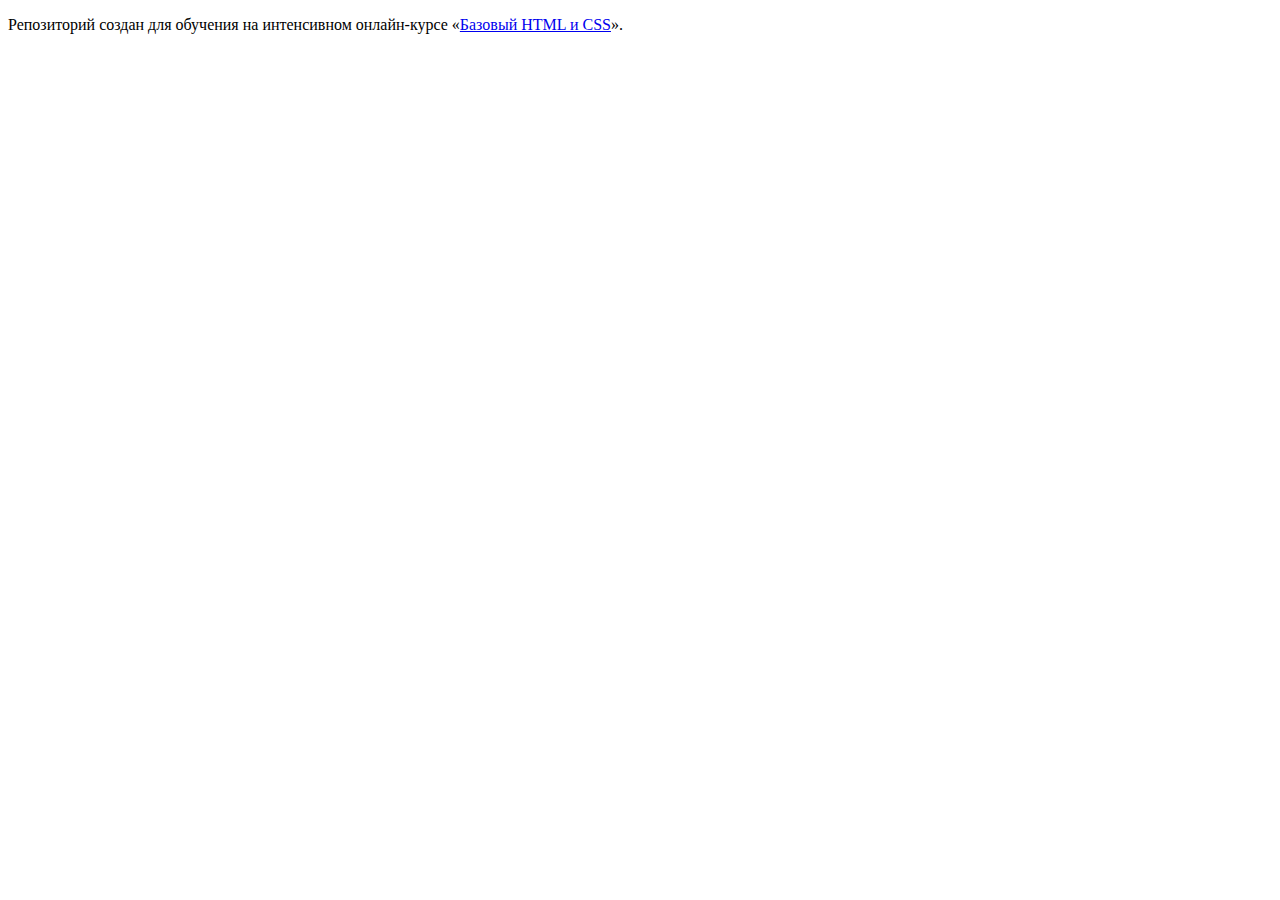
==== index.html @ eecd07f5 ":hatching_chick:" ====
<!DOCTYPE html>
<html lang="ru">
  <head>
    <meta charset="utf-8">
    <title>HTML Academy: Техномарт</title>
  </head>
  <body>

    <p>Репозиторий создан для обучения на интенсивном онлайн‑курсе «<a href="https://htmlacademy.ru/intensive/htmlcss">Базовый HTML и CSS</a>».</p>

  </body>
</html>
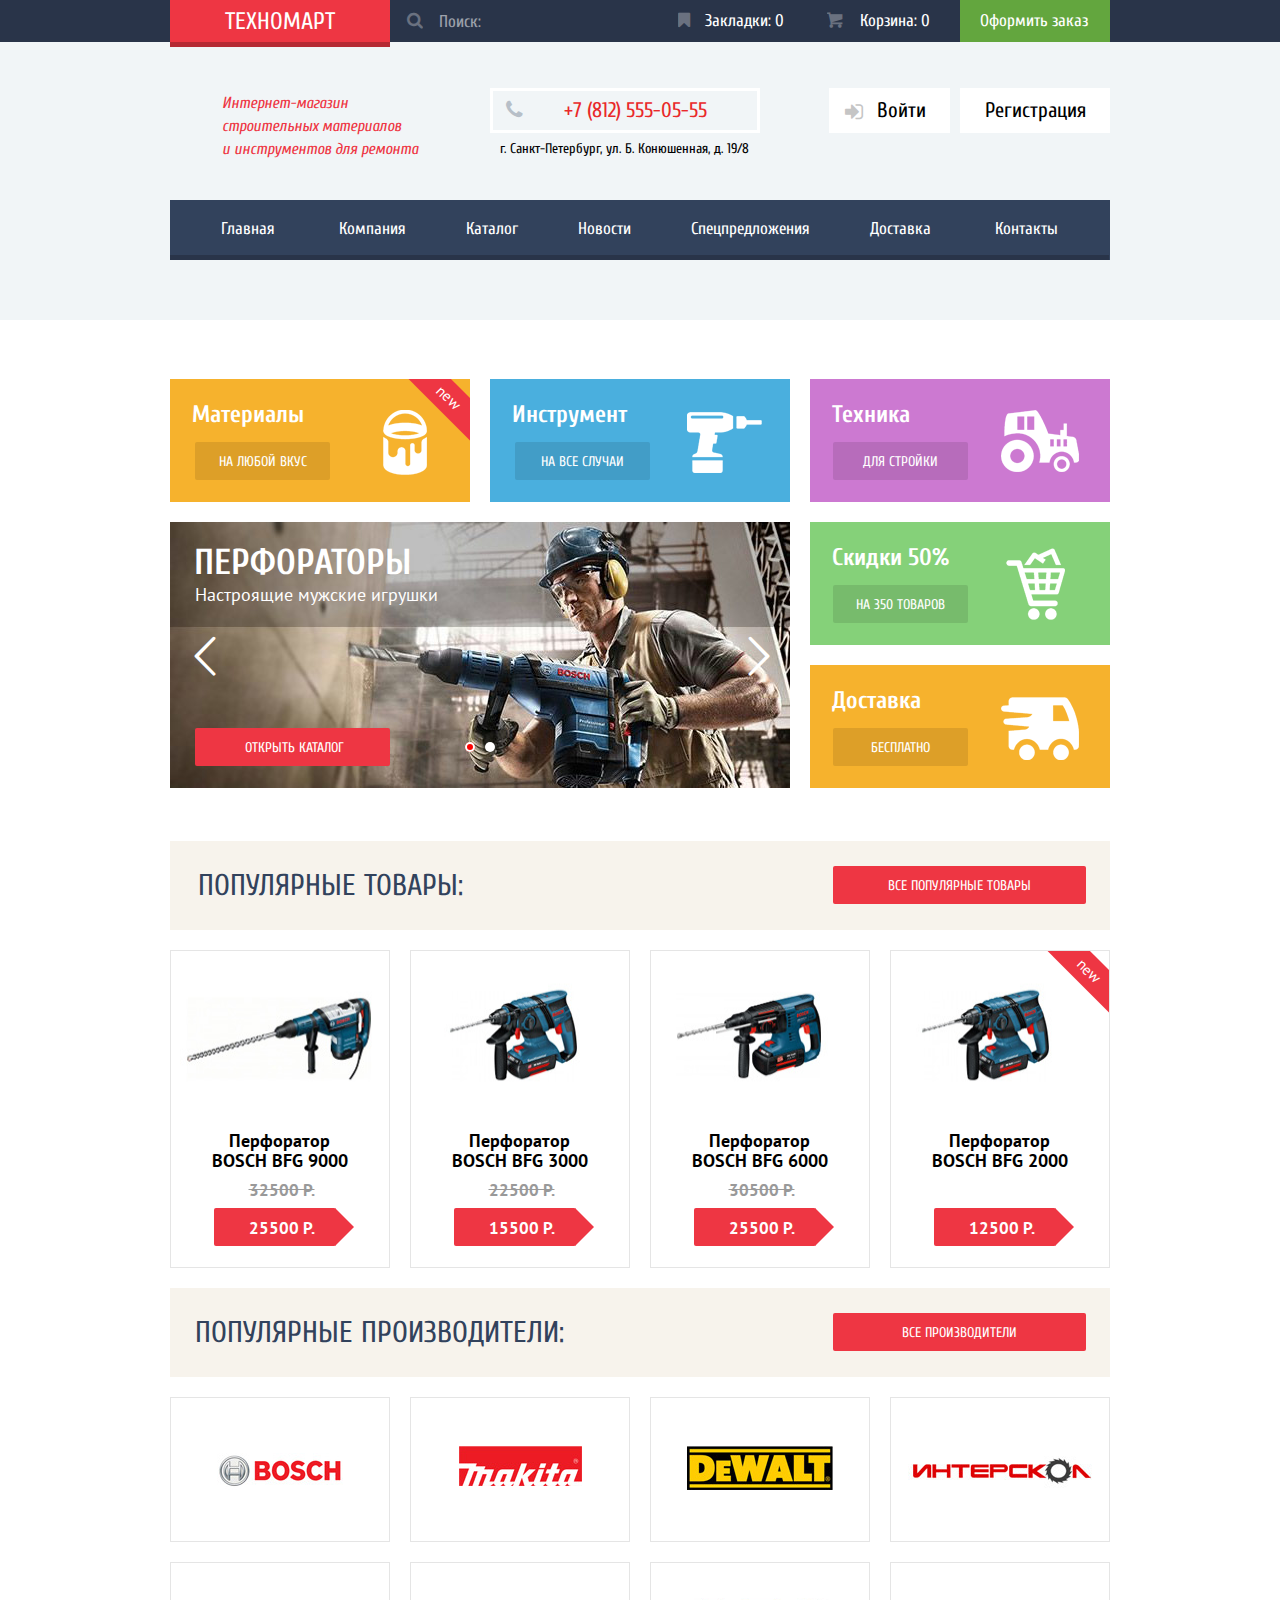
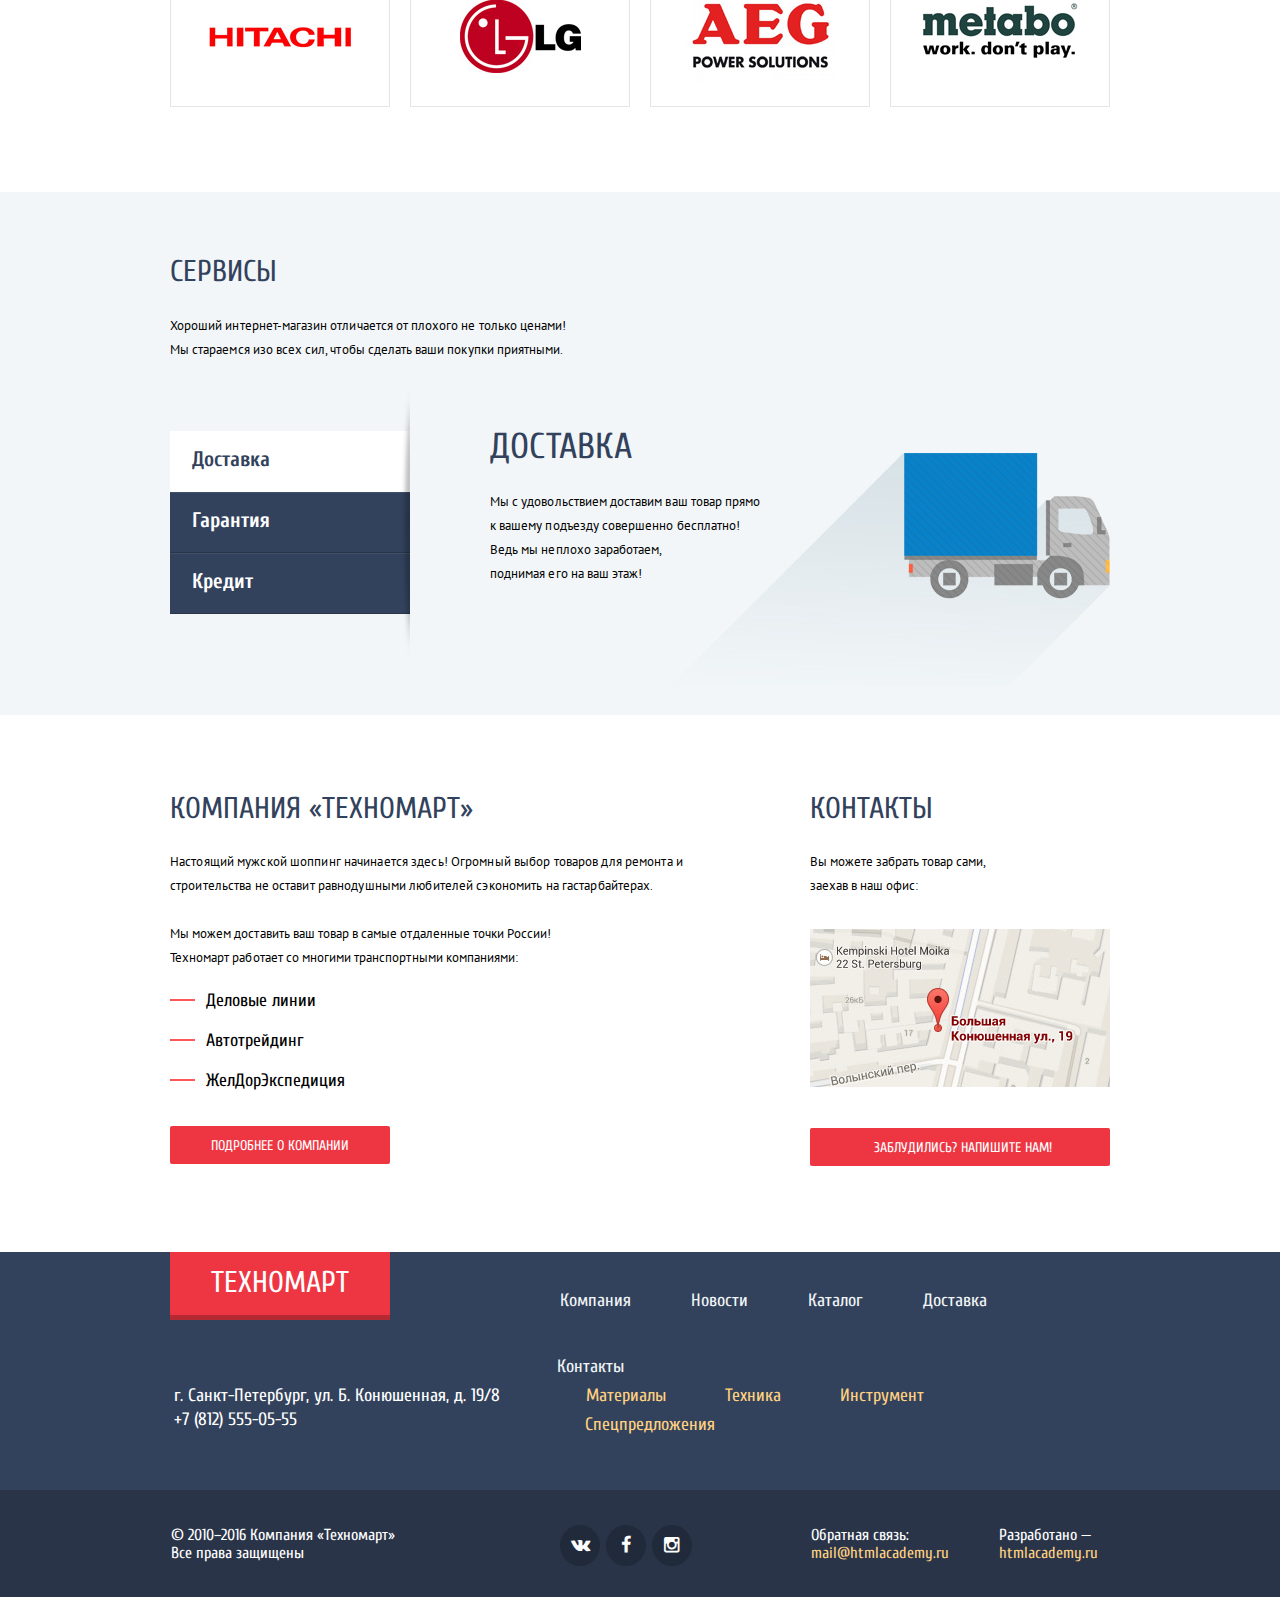
==== commit 22cd6b38: "More corrections according to comments" ====
--- a/index.html
+++ b/index.html
@@ -1,12 +1,341 @@
 <!DOCTYPE html>
 <html lang="ru">
-  <head>
-    <meta charset="utf-8">
-    <title>HTML Academy: Техномарт</title>
-  </head>
-  <body>
+<head>
+  <meta charset="utf-8">
+  <title>Technomart - main page</title>
+  <link href="https://fonts.googleapis.com/css?family=Cuprum:400,400i,700&subset=cyrillic" rel="stylesheet">
+  <link href="https://fonts.googleapis.com/css?family=PT+Sans:400,700&subset=cyrillic" rel="stylesheet">
+  <link rel="stylesheet" href="css/normalize.css">
+  <link rel="stylesheet" href="css/styles.css">
+</head>
+<body>
+  <div class="modal-overlay js-modal-overlay is-hidden"></div>
+  <header class="page-header">
+    <div class="header-bgcolor-wrapper-1">
+      <div class="layout-positioner clearfix">
+        <a class="page-header-logo">ТЕХНОМАРТ</a>
+        <form class="page-header-search" action="/search-results.html" method="GET">
+          <input type="text" name="searchQuery" placeholder="Поиск:">
+          <button class="icon-search" type="submit"></button>
+        </form>
+        <a class="btn btn-bookmarks" href="#">Закладки: <span class="bookmarks-number">0</span></a>
+        <a class="btn btn-cart" href="#">Корзина: <span class="cart-products-number">0</span></a>
+        <a class="btn btn-header-order" href="#">Оформить заказ</a>
+      </div>
+    </div>
+    <div class="header-bgcolor-wrapper-2">
+      <div class="layout-positioner clearfix">
+        <h1 class="page-header-description">
+          Интернет-магазин
+          строительных материалов<br>
+          и инструментов для ремонта
+        </h1>
+        <div class="page-header-contacts">
+          <div class="page-header-phone">
+            +7 (812) 555-05-55
+          </div>
+          <p class="page-header-address">
+            г. Санкт-Петербург, ул. Б. Конюшенная, д. 19/8
+          </p>
+        </div>
+        <div class="user-controls">
+          <div class="user-controls-unauthorized">
+            <a class="btn icon-login" href="#">Войти</a>
+            <a class="btn" href="#">Регистрация</a>
+          </div>
+          <div class="user-controls-authorized is-hidden">
+            <a class="btn icon-user" href="#">Равшан Джамшутович</a>
+            <a class="btn icon-logout" href="#"></a>
+            <a class="user-controls-orders" href="#">Мои заказы</a>
+            <a class="user-controls-account" href="#">Личный кабинет</a>
+          </div>
+        </div>
+        <nav class="page-header-menu">
+          <ul>
+            <li><a class="page-header-menu-current">Главная</a></li>
+            <li><a href="#">Компания</a></li>
+            <li><a href="#">Каталог</a></li>
+            <li><a href="#">Новости</a></li>
+            <li><a href="#">Спецпредложения</a></li>
+            <li><a href="#">Доставка</a></li>
+            <li><a href="#">Контакты</a></li>
+          </ul>
+        </nav>
+      </div>
+    </div>
+  </header>
+  <main class="index-content">
+    <div class="layout-positioner">
+      <section class="promo clearfix">
+        <div class="promo-block promo-block-materials tag-new">
+          <b>Материалы</b>
+          <a class="btn btn-promo" href="#">На любой вкус</a>
+        </div>
+        <div class="promo-block promo-block-tools">
+          <b>Инструмент</b>
+          <a class="btn btn-promo" href="#">НА ВСЕ СЛУЧАИ</a>
+        </div>
+        <div class="promo-block promo-block-machines last-in-line">
+          <b>Техника</b>
+          <a class="btn btn-promo" href="#">Для стройки</a>
+        </div>
+        <div class="promo-slider">
+          <input type="radio" class="promo-to-slide1" name="promoSlider" id="slidePerforator" checked>
+          <input type="radio" class="promo-to-slide2" name="promoSlider" id="slideDrill">
+          <label class="promo-slider-switch switch-prev" for="slidePerforator"></label>
+          <label class="promo-slider-switch switch-next" for="slideDrill"></label>
+          <label class="cross-browser-radio-1" for="slidePerforator"></label>
+          <label class="cross-browser-radio-2" for="slideDrill"></label>
+          <div class="promo-slider-wrapper">
+            <div class="promo-slider-perforator">
+              <b class="promo-slider-title slider-title-large">Перфораторы</b>
+              <b class="promo-slider-title slider-title-small">Настроящие мужские игрушки</b>
+            </div>
+            <div class="promo-slider-drill">
+              <b class="promo-slider-title slider-title-large">Дрели</b>
+              <b class="promo-slider-title slider-title-small">Соседям на радость!</b>
+            </div>
+          </div>
+          <a class="btn btn-main" href="#">Открыть каталог</a>
+        </div>
+        <div class="promo-block promo-block-discounts last-in-line">
+          <b>Скидки 50%</b>
+          <a class="btn btn-promo" href="#">На 350 ТОВАРОВ</a>
+        </div>
+        <div class="promo-block promo-block-delivery last-in-line">
+          <b>Доставка</b>
+          <a class="btn btn-promo" href="#">Бесплатно</a>
+        </div>
+      </section>
+      <section class="products">
+        <header class="products-header">
+          <h2 class="page-heading-1">ПОПУЛЯРНЫЕ ТОВАРЫ:</h2>
+          <a class="btn btn-main" href="#">Все популярные товары</a>
+        </header>
+        <article class="products-product">
+          <img src="img/img-bosch1.jpg" alt="Перфоратор BOSCH BFG 9000" width="216"  height="168">
+          <div class="products-product-buy">
+            <a class="btn btn-buy icon-basket js-btn-buy" href="#">КУПИТЬ</a>
+            <a class="btn btn-bookmark-product js-bookmark-product" href="#">В ЗАКЛАДКИ</a>
+          </div>
+          <h2><a class="products-product-name" href="#">Перфоратор BOSCH BFG 9000</a></h2>
+          <b class="products-product-price price-old">32500 Р.</b>
+          <a class="products-product-price price-new" href="#">25500 Р.</a>
+        </article>
+        <article class="products-product">
+          <img src="img/img-bosch2.jpg" alt="Перфоратор BOSCH BFG 3000" width="216"  height="168">
+          <div class="products-product-buy">
+            <a class="btn btn-buy icon-basket js-btn-buy" href="#">КУПИТЬ</a>
+            <a class="btn btn-bookmark-product js-bookmark-product" href="#">В ЗАКЛАДКИ</a>
+          </div>
+          <h2><a class="products-product-name" href="#">Перфоратор BOSCH BFG 3000</a></h2>
+          <b class="products-product-price price-old">22500 Р.</b>
+          <a class="products-product-price price-new" href="#">15500 Р.</a>
+        </article>
+        <article class="products-product">
+          <img src="img/img-bosch3.jpg" alt="Перфоратор BOSCH BFG 6000" width="216"  height="168">
+          <div class="products-product-buy">
+            <a class="btn btn-buy icon-basket js-btn-buy" href="#">КУПИТЬ</a>
+            <a class="btn btn-bookmark-product js-bookmark-product" href="#">В ЗАКЛАДКИ</a>
+          </div>
+          <h2><a class="products-product-name" href="#">Перфоратор BOSCH BFG 6000</a></h2>
+          <b class="products-product-price price-old">30500 Р.</b>
+          <a class="products-product-price price-new" href="#">25500 Р.</a>
+        </article>
+        <article class="products-product tag-new">
+          <img src="img/img-bosch4.jpg" alt="Перфоратор BOSCH BFG 2000" width="216"  height="168">
+          <div class="products-product-buy">
+            <a class="btn btn-buy icon-basket js-btn-buy" href="#">КУПИТЬ</a>
+            <a class="btn btn-bookmark-product js-bookmark-product" href="#">В ЗАКЛАДКИ</a>
+          </div>
+          <h2><a class="products-product-name" href="#">Перфоратор BOSCH BFG 2000</a></h2>
+          <b class="products-product-price price-old"></b>
+          <a class="products-product-price price-new" href="#">12500 Р.</a>
+        </article>
+      </section>
+      <section class="companies">
+        <header class="companies-header">
+          <h2 class="page-heading-1">ПОПУЛЯРНЫЕ ПРОИЗВОДИТЕЛИ:</h2>
+          <a class="btn btn-main" href="#">Все производители</a>
+        </header>
+        <a class="companies-company" href="#">
+            <img src="img/img-logo-bosch.jpg" alt="BOSCH" width="126" height="37">
+        </a>
+        <a class="companies-company" href="#">
+          <!-- <a href="#"> -->
+          <img src="img/img-logo-makita.jpg" alt="Makita" width="123" height="40">
+          <!-- </a> -->
+        </a>
+        <a class="companies-company" href="#">
+          <img src="img/img-logo-dewalt.jpg" alt="DEWALT" width="146" height="44">
+        </a>
+        <a class="companies-company" href="#">
+            <img src="img/img-logo-interskol.jpg" alt="Интерскол" width="184" height="32">
+        </a>
+        <a class="companies-company" href="#">
+            <img src="img/img-logo-hitachi.jpg" alt="HITACHI" width="143" height="22">
+        </a>
+        <a class="companies-company" href="#">
+          <img src="img/img-logo-lg.jpg" alt="LG" width="121" height="73">
+        </a>
+        <a class="companies-company" href="#">
+            <img src="img/img-logo-aeg.jpg" alt="AEG" width="151" height="84">
+        </a>
+        <a class="companies-company" href="#">
+          <img src="img/img-logo-metabo.jpg" alt="Metabo" width="155" height="55">
+        </a>
+      </section>
+    </div>
+    <section class="services">
+      <div class="layout-positioner">
+        <header class="services-header">
+          <h2>Сервисы</h2>
+          <p>
+            Хороший интернет-магазин отличается от плохого не только ценами!
+            Мы стараемся изо всех сил, чтобы сделать ваши покупки приятными.
+          </p>
+        </header>
+        <div class="services-slider clearfix">
+          <input type="radio" class="slide-to-delivery is-hidden" name="servicesSlider" id="optionDelivery" checked>
+          <input type="radio" class="slide-to-guarantee is-hidden" name="servicesSlider" id="optionGuarantee">
+          <input type="radio" class="slide-to-credit is-hidden" name="servicesSlider" id="optionCredit">
+          <ul class="services-slider-switch">
+            <li><label for="optionDelivery">Доставка</label></li>
+            <li><label for="optionGuarantee">Гарантия</label></li>
+            <li><label for="optionCredit">Кредит</label></li>
+          </ul>
+          <div class="services-slider-wrapper">
+            <div class="services-slide services-slide-delivery">
+              <b>Доставка</b>
+              <p>
+                Мы с удовольствием доставим ваш товар прямо к вашему подъезду совершенно бесплатно! Ведь мы неплохо заработаем,<br>
+                поднимая его на ваш этаж!
+              </p>
+            </div>
+            <div class="services-slide services-slide-guarantee">
+              <b>Гарантия</b>
+              <p>
+                Если купленный у нас товар поломается или заискрит,
+                а также в случае пожара, спровоцированного его возгаранием,  вы всегда можете быть уверены в нашей гарантии. Мы обменяем сгоревший товар на новый.
+              </p>
+              <p>
+                  Дом уж восстановите как-нибудь сами.
+              </p>
+            </div>
+            <div class="services-slide services-slide-credit">
+              <b>Кредит</b>
+              <p>
+                Залезть в долговую яму стало проще!
+                Кредитные консультанты придут вам на помощь.
+              </p>
+              <a class="btn btn-main" href="#">Отправить заявку</a>
+            </div>
+          </div>
+        </div>
+      </div>
+    </section>
+    <div class="layout-positioner">
+      <section class="info clearfix">
+        <div class="info-about-company">
+          <h2>КОМПАНИЯ «Техномарт»</h2>
+          <p>
+            Настоящий мужской шоппинг начинается здесь! Огромный выбор товаров для ремонта и
+            строительства не оставит равнодушными любителей сэкономить на гастарбайтерах.
+          </p>
+          <p>
+            Мы можем доставить ваш товар в самые отдаленные точки России!
+            Техномарт работает со многими транспортными компаниями:
+          </p>
+          <ul class="info-transport-companies">
+            <li>Деловые линии</li>
+            <li>Автотрейдинг</li>
+            <li>ЖелДорЭкспедиция</li>
+          </ul>
+          <a class="btn btn-main" href="#">Подробнее о компании</a>
+        </div>
+        <section class="info-contacts">
+          <h2>Контакты</h2>
+          <p>
+            Вы можете забрать товар сами,
+            заехав в наш офис:
+          </p>
+          <a class="info-contacts-map js-map" href="https://www.google.ru/maps/place/Bolshaya+Konyushennaya+ul.,+19,+Sankt-Peterburg,+191186/@59.9387458,30.321651,17z/data=!4m5!3m4!1s0x4696310fca5ba729:0xea9c53d4493c879f!8m2!3d59.9387942!4d30.3230833?hl=en" target="_blank"><img src="img/img-map.jpg" alt="Карта" width="300" height="158"></a>
+          <a class="btn btn-main js-btn-lost" href="#">Заблудились? Напишите нам!</a>
+        </section>
+      </section>
+    </div>
+  </main>
+  <footer class="page-footer">
+    <div class="footer-bgcolor-wrapper-1">
+      <div class="layout-positioner clearfix">
+        <a class="page-footer-logo">ТЕХНОМАРТ</a>
+        <ul class="page-footer-menu-1">
+          <li><a href="#">Компания</a></li>
+          <li><a href="#">Новости</a></li>
+          <li><a href="#">Каталог</a></li>
+          <li><a href="#">Доставка</a></li>
+          <li><a href="#">Контакты</a></li>
+        </ul>
+        <p class="page-footer-contacts">
+          г. Санкт-Петербург, ул. Б. Конюшенная, д. 19/8<br>
+          +7 (812) 555-05-55
+        </p>
+        <ul class="page-footer-menu-2">
+          <li><a href="#">Материалы</a></li>
+          <li><a href="#">Техника</a></li>
+          <li><a href="#">Инструмент</a></li>
+          <li><a href="#">Спецпредложения</a></li>
+        </ul>
+      </div>
+    </div>
+    <div class="footer-bgcolor-wrapper-2">
+      <div class="layout-positioner">
+        <p class="page-footer-copyrights">
+          © 2010–2016 Компания «Техномарт»<br>
+          Все права защищены
+        </p>
+        <div class="page-footer-social">
+          <a class="social icon-vk" href="#" title="Vkontakte">Vkontakte</a>
+          <a class="social icon-facebook" href="#" title="Facebook">Facebook</a>
+          <a class="social icon-instagramm" href="#" title="Instagramm">Instagramm</a>
+        </div>
+        <p class="page-footer-feedback">
+          Обратная связь:
+          <a href="mailto:mail@htmlacademy.ru?Subject=Feedback" title="Напишите нам отзыв">mail@htmlacademy.ru</a>
+        </p>
+        <div class="page-footer-developer">
+          Разработано —
+          <address>
+            <a href="#">htmlacademy.ru</a>
+          </address>
+        </div>
+      </div>
+    </div>
+  </footer>
+  <section class="write-us is-hidden">
+    <form action="#" method="post">
+      <div class="modal-top">
+        <button class="modal-close js-modal-close" type="button"></button>
+        <div class="modal-layout-positioner">
+          <div class="write-us-column-left">
+            <label>Ваше имя:<input type="text" name="name" placeholder="Представьтесь, пожалуйста"></label>
+          </div>
+          <div class="write-us-column-right">
+            <label>Ваш e-mail:<input type="text" name="email" placeholder="Для отправки ответа"></label>
+          </div>
+          <div class="write-us-letter">
+            <label>Текст письма:<textarea rows="5">В свободной форме</textarea></label>
+          </div>
+        </div>
+      </div>
+      <div class="modal-bottom">
+        <div class="modal-layout-positioner">
+          <button class="btn btn-main" type="submit">Отправить</button>
+        </div>
+      </div>
+    </form>
+  </section>
 
-    <p>Репозиторий создан для обучения на интенсивном онлайн‑курсе «<a href="https://htmlacademy.ru/intensive/htmlcss">Базовый HTML и CSS</a>».</p>
-
-  </body>
+  <script src="js/script-main.js"></script>
+</body>
 </html>
--- a/css/styles.css
+++ b/css/styles.css
@@ -0,0 +1,2416 @@
+@font-face {
+    font-weight: normal;
+    font-style: normal;
+
+    font-family: "symbols-technomart";
+    src: url("../fonts/symbols-technomart.woff") format("woff"),
+    url("../fonts/symbols-technomart.woff2") format("woff2");
+}
+
+body {
+    padding: 0;
+    font-weight: 400;
+    font-size: 13px;
+    line-height: 1.06;
+    font-family: "Cuprum", "Arial", sans-serif;
+    color: #000000;
+    /*background-image: url("../../Technomart-catalog.jpg");*/
+    background-position: 50% 0;
+}
+
+[class^="icon-"]::before,
+[class*=" icon-"]::before {
+    display: inline-block;
+    width: 1em;
+    margin-right: 0.2em;
+    margin-left: 0.2em;
+
+    font-weight: normal;
+    line-height: 1em;
+    font-family: "symbols-technomart";
+    text-align: center;
+    text-transform: none;
+    text-decoration: inherit;
+    font-style: normal;
+    font-variant: normal;
+
+    speak: none;
+}
+
+.icon-left::before { content: "\3c"; } /* "&lt;" */
+.icon-right::before { content: "\3e"; } /* "&gt;" */
+.icon-basket::before { content: "\62"; } /* "b" */
+.icon-facebook::before { content: "\66"; } /* "f" */
+.icon-twitter::before { content: "\74"; } /* "t" */
+.icon-vk::before { content: "\76"; } /* "v" */
+.icon-up::before { content: "\2c4"; } /* "˄" */
+.icon-down::before { content: "\2c5"; } /* "˅" */
+.icon-left-big::before { content: "\2190"; } /* "←" */
+.icon-right-big::before { content: "\2192"; } /* "→" */
+.icon-login::before { content: "\2386"; } /* "⎆" */
+.icon-logout::before { content: "\241b"; } /* "␛" */
+.icon-up-dir::before { content: "\25b2"; } /* "▲" */
+.icon-down-dir::before { content: "\25bc"; } /* "▼" */
+.icon-circle::before { content: "\25cb"; } /* "○" */
+.icon-circle-dot::before { content: "\25cf"; } /* "●" */
+.icon-star::before { content: "\2605"; } /* "★" */
+.icon-check-off::before { content: "\2610"; } /* "☐" */
+.icon-check-on::before { content: "\2611"; } /* "☑" */
+.icon-youtube::before { content: "\f39e"; } /* "" */
+.icon-home::before { content: "🏠"; } /* "\1f3e0" */
+.icon-user::before { content: "👨"; } /* "\1f468" */
+.icon-phone::before { content: "📞"; } /* "\1f4de" */
+.icon-instagramm::before { content: "📷"; } /* "\1f4f7" */
+.icon-search::before { content: "🔍"; } /* "\1f50d" */
+.icon-bookmark::before { content: "🔖"; } /* "\1f516" */
+
+
+h1 {
+    font-weight: normal;
+    font-style: italic;
+    font-size: 16px;
+    line-height: 1.4375;
+    font-family: "Cuprum", "Arial", sans-serif;
+    color: #ee3643;
+}
+
+h2 {
+    margin: 0;
+    font-weight: normal;
+    font-size: 30px;
+    line-height: 1;
+    font-family: "Cuprum", "Arial", sans-serif;
+    color: #32425c;
+    text-transform: uppercase;
+}
+
+.page-header p,
+.page-footer p,
+.services-slide > p {
+    margin-top: 0;
+    margin-bottom: 0;
+}
+
+.page-header-logo {
+    float: left;
+    box-sizing: border-box;
+    width: 220px;
+    min-height: 42px;
+    padding: 9px 55px;
+    padding-top: 10px;
+    padding-bottom: 8px;
+    font-weight: 400;
+    font-size: 24px;
+    line-height: 24px;
+    color: #ffffff;
+    background-color: #ee3643;
+    box-shadow: 0 5px 0 0 #b52933;
+    text-decoration: none;
+}
+
+.page-header-logo[href]:hover {
+    background-color: #ca2c37;
+}
+
+.page-header-logo[href]:active {
+    background-color: #ba2732;
+}
+
+.page-header-search {
+    position: relative;
+    float: left;
+    width: 270px;
+    min-height: 42px;
+    font-size: 17px;
+    line-height: 18px;
+}
+
+.page-header-search > button {
+    position: absolute;
+    top: 0px;
+    left: 0px;
+    width: 49px;
+    height: 42px;
+    padding: 0px;
+    border: none;
+    background-color: transparent;
+    cursor: pointer;
+    outline: none;
+}
+
+.page-header-search > button::before {
+    font-size: 17px;
+    line-height: 18px;
+    color: white;
+    opacity: 0.3;
+}
+
+.page-header-search > input[type="text"] {
+    display: inline-block;
+    /*width: 221px;*/
+    box-sizing: border-box;
+    width: 100%;
+    height: 42px;
+    padding: 0;
+    padding-left: 49px;
+    border: none;
+    font-size: 17px;
+    line-height: 18px;
+    font-family: "Cuprum", "Arial", sans-serif;
+    background-color: transparent;
+    vertical-align: top;
+}
+
+.page-header-search > input[type="text"]::-webkit-input-placeholder {
+    color: white;
+}
+
+.page-header-search > input[type="text"]::-moz-placeholder {
+    color: #fff;
+    opacity: 1;
+}
+
+.page-header-search > input[type="text"]:-ms-input-placeholder {
+    color: white;
+}
+
+.page-header-search:hover {
+    background-color: #212a3a;
+}
+
+.page-header-search:hover > button::before {
+    opacity: 1;
+}
+
+.page-header-search > input[type="text"]:focus {
+    color: #000;
+    background-color: #fff;
+    outline: none;
+}
+
+.page-header-search > input[type="text"]:focus + button::before {
+    color: #f00;
+    opacity: 1;
+}
+
+.clearfix::after {
+    content: "";
+    display: table;
+    clear: both;
+}
+
+.layout-positioner {
+    width: 940px;
+    padding-left: 10px;
+    padding-right: 10px;
+    margin: 0 auto;
+    /*outline: 3px solid #194d19;
+    background-color: #b3e6b3;*/
+}
+
+.page-header .layout-positioner {
+    outline: none;
+    background-color: transparent;
+}
+
+/*.products > * ,*/
+/*.companies > .companies-company ,*/
+/*.services > .layout-positioner > * ,*/
+/*.info > *,*/
+/*.page-footer .layout-positioner > *,*/
+/*.catalog-content > .layout-positioner > *  ,*/
+/*.perforators {
+    outline: 3px solid #4d3319;
+    background-color: #dfbf9f;
+}*/
+.page-header .btn {
+    position: relative;
+    float: left;
+    box-sizing: border-box;
+    width: 150px;
+    min-height: 42px;
+    padding: 12px 0px;
+    font-size: 17px;
+    line-height: 18px;
+    color: #ffffff;
+}
+
+
+.page-header .btn-bookmarks {
+    padding-left: 45px;
+}
+
+.page-header .btn-bookmarks:hover {
+    background-color: #212a3a;
+}
+
+.page-header .btn-bookmarks:hover::before {
+    opacity: 1;
+}
+
+.page-header .btn-cart {
+    padding-left: 50px;
+}
+
+.page-header .btn-cart:hover {
+    background-color: #212a3a;
+}
+
+.page-header .btn-cart:hover::before {
+    opacity: 1;
+}
+
+.page-header .btn-bookmarks:active {
+    background-color: #161d29;
+    opacity: 0.6;
+}
+
+.page-header .btn-bookmarks:active::before {
+    opacity: 0.5;
+}
+
+.page-header .btn-cart:active {
+    background-color: #161d29;
+    opacity: 0.6;
+}
+
+.page-header .btn-cart:active::before {
+    opacity: 0.5;
+}
+
+.btn-bookmarks::before {
+    content: "\1f516";
+    position: absolute;
+    left: 18px;
+    font-family: "symbols-technomart";
+    opacity: 0.3;
+}
+
+.btn-cart::before {
+    content: "\62";
+    position: absolute;
+    left: 17px;
+    font-family: "symbols-technomart";
+    opacity: 0.3;
+}
+
+.page-header .btn-header-order {
+    padding-left: 20px;
+    background-color: #63a63e;
+}
+
+.page-header .btn-header-order:hover {
+    background-color: #5fbb2d;
+}
+
+.page-header .btn-header-order:active {
+    color: rgba(255, 255, 255, 0.51);
+    background-color: #518534;
+}
+
+.header-bgcolor-wrapper-1 {
+    background-color: #293449;
+    color: white;
+}
+
+.header-bgcolor-wrapper-2 {
+    background-color: #f1f5f7;
+}
+
+.header-bgcolor-wrapper-2 .layout-positioner {
+    padding-top: 46px;
+    padding-bottom: 60px;
+}
+
+.page-header-description {
+    float: left;
+    width: 198px;
+    min-height: 65px;
+    margin: 0;
+    padding-top: 4px;
+    padding-right: 70px;
+    margin-left: 52px;
+    margin-bottom: 39px;
+}
+
+.page-header-contacts {
+    float: left;
+    width: 270px;
+    min-height: 70px;
+    margin-bottom: 39px;
+}
+
+.page-header-phone {
+    position: relative;
+    box-sizing: border-box;
+    height: 45px;
+    padding-top: 10px;
+    padding-left: 71px;
+    padding-bottom: 8px;
+    margin-bottom: 4px;
+    border: 3px solid #ffffff;
+    font-size: 21px;
+    line-height: 18px;
+    color: #e9292a;
+}
+
+.page-header-address {
+    margin-left: 10px;
+    font-size: 14px;
+    line-height: 24px;
+}
+
+.page-header-phone::before {
+    content: "\1f4de";
+    position: absolute;
+    left: 13px;
+    font-family: "symbols-technomart";
+    color: #b7bfc8;
+}
+
+.user-controls {
+    float: right;
+    width: 300px;
+    min-height: 46px;
+}
+
+.user-controls-unauthorized {
+    float: right;
+}
+
+.user-controls .btn {
+    min-height: 45px;
+    padding-top: 13px;
+    padding-bottom: 13px;
+    font-size: 21px;
+    line-height: 18px;
+    text-align: center;
+    color: #000000;
+    background-color: #ffffff;
+}
+
+.user-controls-unauthorized .btn:first-child {
+    position: relative;
+    width: 121px;
+    padding-left: 48px;
+    text-align: left;
+}
+
+.user-controls-unauthorized .btn:first-child::before {
+    position: absolute;
+    left: 14px;
+    margin: 0;
+    content: "\2386";
+    font-family: "symbols-technomart";
+    color: #c5c5c5;
+
+}
+
+.user-controls-unauthorized .btn:last-child {
+    margin-left: 10px;
+}
+
+.user-controls-authorized {
+    position: relative;
+    min-height: 70px;
+}
+
+.user-controls-unauthorized .btn:hover {
+    color: #ee3643;
+}
+
+.user-controls-unauthorized .btn:hover::before {
+    color: #32425c;
+}
+
+.user-controls-unauthorized .btn:active {
+    color: rgba(0, 0, 0, 0.3);
+}
+
+.user-controls-unauthorized .btn:active::before {
+    color: #c5c5c5;
+}
+
+.user-controls-authorized .btn {
+    display: inline-block;
+    vertical-align: top;
+}
+
+.user-controls-authorized .btn.icon-user {
+    width: 240px;
+    margin-bottom: 8px;
+    padding-left: 42px;
+}
+
+.user-controls-authorized .btn.icon-logout {
+    position: relative;
+    margin-bottom: 8px;
+    width: 60px;
+}
+
+.user-controls-authorized .icon-logout::before {
+    position: absolute;
+    top: 12px;
+    right: 6px;
+    color: #c5c5c5;
+}
+
+.user-controls-authorized .btn.icon-user::before {
+    position: absolute;
+    top: 13px;
+    left: 14px;
+    margin: 0;
+    font-size: 18px;
+    line-height: 18px;
+    color: #c5c5c5;
+}
+
+.user-controls-orders,
+.user-controls-account {
+    font-weight: 400;
+    font-size: 16px;
+    line-height: 1.2;
+    color: #32425c;
+}
+
+.user-controls-orders {
+    position: relative;
+    padding-left: 18px;
+    padding-right: 29px;
+}
+
+.user-controls-orders::after {
+    content: ".";
+    position: absolute;
+    top: -8px;
+    right: 11px;
+    font-weight: 700;
+    font-size: 20px;
+}
+
+.user-controls-authorized .icon-user:hover::before,
+.user-controls-authorized .icon-logout:hover::before {
+    color: #32425c;
+}
+
+.user-controls-orders:hover,
+.user-controls-account:hover {
+    color: #ee3643;
+}
+
+.user-controls-authorized .icon-user:active::before,
+.user-controls-authorized .icon-logout:active::before {
+    color: #c5c5c5;
+}
+
+.user-controls-authorized .icon-user:active {
+    color: rgba(0, 0, 0, 0.3);
+}
+
+.user-controls-orders:active,
+.user-controls-account:active {
+    color: rgba(50, 66, 92, 0.3);
+}
+
+.page-header-menu {
+    clear: both;
+    background-color: #32425c;
+}
+
+.page-header-menu ul {
+    padding-left: 0;
+    font-size: 0;/* margins top/bottom disappear bacause of that */
+}
+
+.page-header-menu li {
+    display: inline-block;
+    color: #ffffff;
+    background-color: #32425c;
+    vertical-align: top;
+}
+
+.page-header-menu li a {
+    display: block;
+    box-sizing: border-box;
+    height: 60px;
+    padding-top: 20px;
+    padding-left: 30px;
+    padding-bottom: 22px;
+    padding-right: 30px;
+    font-size: 17px;
+    line-height: 1;
+    color: #ffffff;
+    background-color: transparent;
+    text-decoration: none;
+    box-shadow: inset 0 -5px 0 0 #293449;
+}
+
+.page-header-menu li:first-of-type a {
+    padding-left: 51px;
+    padding-right: 34px;
+}
+
+.page-header-menu li:last-of-type a {
+    padding-right: 51px;
+    padding-left: 34px;
+}
+
+.page-header-menu li:hover {
+    background-color: #293449;
+}
+
+.page-header-menu li a:active {
+    color: rgba(255, 255, 255, 0.5);
+    background-color: #1d2739;
+    box-shadow: none;
+}
+
+.is-hidden {
+    display: none !important;
+}
+
+main .btn,
+.write-us .btn,
+.added-to-cart .btn {
+    display: block;
+    box-sizing: border-box;
+    width: 100%;
+    /*padding: 11px 0px;*/
+    padding-top: 11px;
+    padding-bottom: 9px;
+    font-weight: 400;
+    font-size: 14px;
+    line-height: 18px;
+    font-family: "Cuprum", "Arial", sans-serif;
+    color: #ffffff;
+    text-align: center;
+    text-transform: uppercase;
+    border-radius: 2px;
+}
+
+.index-content {
+    padding-top: 59px;
+    padding-bottom: 84px;
+}
+
+.promo {
+    margin-bottom: 33px;
+}
+
+.promo-block {
+    position: relative;
+    float: left;
+    box-sizing: border-box;
+    width: 300px;
+    min-height: 123px;
+    margin-right: 20px;
+    margin-bottom: 20px;
+    padding-top: 21px;
+    padding-left: 22px;
+    font-family: "Cuprum", "Arial", sans-serif;
+    color: #ffffff;
+    background-repeat: no-repeat;
+    overflow: hidden;
+}
+
+.promo-block b {
+    display: block;
+    margin-bottom: 12px;
+    font-size: 24px;
+    line-height: 30px;
+}
+
+.promo-block .btn-promo {
+    width: 135px;
+    margin-left: 1px;
+    background-color: rgba(0, 0, 0, 0.1);
+}
+
+.btn-promo:hover {
+    background-color: rgba(0, 0, 0, 0.2);
+}
+
+.btn-promo:active {
+    background-color: rgba(0, 0, 0, 0.3);
+}
+
+.promo-block-materials .btn-promo,
+.promo-block-tools .btn-promo {
+    margin-left: 3px;
+}
+
+.promo-block-materials {
+    background-color: #f6b22d;
+    background-image: url("../img/bg-promo-pic1.png");
+    background-position: 213px 31px;
+}
+
+.promo-block-tools {
+    background-color: #4aafde;
+    background-image: url("../img/bg-promo-pic2.png");
+    background-position: 197px 33px;
+}
+
+.promo-block-machines {
+    background-color: #cc79d1;
+    background-image: url("../img/bg-promo-pic3.png");
+    background-position: 191px 31px;
+}
+
+.promo-block-discounts {
+    background-color: #85d179;
+    background-image: url("../img/bg-promo-pic4.png");
+    background-position: 196px 26px;
+}
+
+.promo-block-delivery {
+    background-color: #f6b22d;
+    background-image: url("../img/bg-promo-pic5.png");
+    background-position: 191px 32px;
+}
+
+.promo-slider {
+    position: relative;
+    float: left;
+    width: 620px;
+    /*height: 266px;*/
+    margin-right: 20px;
+}
+
+.btn-main {
+    background-color: #ee3643;
+}
+.btn-main:hover {
+    background-color: #ca2c37;
+}
+
+.btn-main:active {
+    background-color: #ba2732;
+}
+
+.promo-slider-switch {
+    position: absolute;
+    top: 112px;
+    height: 45px;
+    font-size: 45px;
+    line-height: 18px;
+    cursor: pointer;
+}
+
+.promo-slider-switch.switch-prev {
+    left: 24px;
+}
+
+.promo-slider-switch.switch-prev::before {
+    content: "\3c";
+    display: inline-block;
+    color: #ffffff;
+    line-height: 45px;
+    font-family: "symbols-technomart";
+    vertical-align: middle;
+}
+
+.promo-slider-switch.switch-next {
+    right: 21px;
+}
+
+.promo-slider-switch.switch-next::before {
+    content: "\3e";
+    display: inline-block;
+    color: #ffffff;
+    line-height: 45px;
+    font-family: "symbols-technomart";
+    vertical-align: middle;
+}
+
+.promo-slider .btn-main {
+    position: absolute;
+    bottom: 22px;
+    left: 25px;
+    width: 195px;
+    text-indent: 4px;
+}
+
+.promo-slider-title {
+    display: block;
+    font-weight: 700;
+    color: #ffffff;
+}
+
+.promo-slider-title.slider-title-large {
+    margin-bottom: 5px;
+    font-size: 36px;
+    line-height: 30px;
+    text-transform: uppercase;
+}
+
+.promo-slider-title.slider-title-small {
+    margin-left: 1px;
+    font-weight: 400;
+    font-size: 18px;
+    line-height: 24px;
+}
+
+.promo-slider-perforator .slider-title-small {
+    font-family: "PT Sans", "Arial", sans-serif;
+}
+
+.promo-slider .promo-slide-current {
+    display: block;
+}
+
+.promo-slider-perforator,
+.promo-slider-drill {
+    display: none;
+    box-sizing: border-box;
+    padding-left: 24px;
+    padding-top: 26px;
+    height: 266px;
+}
+
+.promo-slider-perforator {
+    background-image: url("../img/bg-perforating-man.jpg");
+}
+
+.promo-slider-drill {
+    background-image: url("../img/bg-drilling-man.jpg");
+}
+
+.promo-to-slide1,
+.promo-to-slide2 {
+    display: none;
+    position: absolute;
+    bottom: 33px;
+    left: 292px;
+    width: 11px;
+    height: 11px;
+    border: none;
+    /*background-color: #ffffff;*/
+}
+
+/*.promo-to-slide1::before,
+.promo-to-slide2::before {
+    content: "";
+    position: relative;
+    display: block;
+    width: 11px;
+    height: 11px;
+    background-color: white;
+    border-radius: 50%;
+}*/
+
+/*.promo-to-slide1:checked::before,
+.promo-to-slide2:checked::before {
+    background-color: red;
+    border-radius: 50%;
+    box-shadow: inset 0 0 0 2px #ffffff;
+}*/
+
+/*.promo-to-slide2 {
+    left: 312px;
+}*/
+
+/*.promo-to-slide1:checked,
+.promo-to-slide2:checked {
+    outline: none;
+}*/
+
+/*.promo-to-slide1:active,
+.promo-to-slide2:active {
+    outline: none;
+}*/
+
+.cross-browser-radio-1,
+.cross-browser-radio-2 {
+    position: absolute;
+    left: 295px;
+    bottom: 36px;
+    width: 10px;
+    height: 10px;
+    background-color: #ffffff;
+    border-radius: 50%;
+}
+
+.cross-browser-radio-2 {
+    left: 315px;
+}
+
+.promo-to-slide1:checked ~ .cross-browser-radio-1 {
+    background-color: rgb(255, 0, 0);
+    box-shadow: inset 0 0 0 2px #ffffff;
+}
+
+.promo-to-slide2:checked ~ .cross-browser-radio-2 {
+    background-color: rgb(255, 0, 0);
+    box-shadow: inset 0 0 0 2px #ffffff;
+}
+
+.promo-slider-wrapper {
+    float: left;
+    width: 620px;
+    height: 266px;
+}
+
+.promo-to-slide1:checked ~ .promo-slider-wrapper > .promo-slider-perforator {
+    display: block;
+}
+
+.promo-to-slide2:checked ~ .promo-slider-wrapper > .promo-slider-drill {
+    display: block;
+}
+
+.promo-block.last-in-line {
+    margin-right: 0;
+}
+
+.products-header,
+.companies-header {
+    position: relative;
+    box-sizing: border-box;
+    min-height: 89px;
+    padding-top: 25px;
+    margin-bottom: 20px;
+    background-color: #f7f3ec;
+}
+
+.products-header .btn,
+.companies-header .btn {
+    position: absolute;
+    width: 253px;
+    top: 25px;
+    right: 24px;
+}
+
+.products-header > h2,
+.companies-header > h2 {
+    padding-top: 5px;
+    margin-left: 28px;
+}
+
+.products {
+    font-size: 0;
+}
+
+.products-product {
+    position: relative;
+    display: inline-block;
+    box-sizing: border-box;
+    width: 220px;
+    height: 318px;
+    margin-right: 20px;
+    margin-bottom: 20px;
+    border: 1px solid #e5e5e5;
+    font-size: 0;
+    font-family: "PT Sans", "Arial", sans-serif;
+    vertical-align: top;
+    text-align: center;
+    overflow: hidden;
+}
+
+.products-product:hover {
+    border: 1px solid transparent;
+    box-shadow: 0 10px 25px 0 rgba(41, 52, 73, 0.5);
+}
+
+.products-product:hover .products-product-buy {
+    display: block;
+}
+
+.products-product-buy {
+    box-sizing: border-box;
+    width: 135px;
+    height: 125px;
+    margin: 0 auto;
+    margin-bottom: 46px;
+    padding-top: 44px;
+}
+
+.products-product-buy .btn-buy {
+    position: relative;
+    margin-bottom: 7px;
+    padding-top: 10px;
+    padding-bottom: 10px;
+    background-color: #63a63e;
+    box-shadow: inset 0 -3px 0 0 #367315;
+}
+
+.products-product-buy .btn-buy::before {
+    position: absolute;
+    left: 13px;
+    top: 10px;
+    /*width: 20px;*/
+    /*height: 20px;*/
+    margin: 0;
+    font-size: 17px;
+    line-height: 18px;
+    color: rgba(255, 255, 255, 0.3);
+}
+
+.products-product-buy .btn-buy:hover {
+    background-color: #5fbb2d;
+}
+
+.products-product-buy .btn-buy:hover::before {
+    color: rgba(255, 255, 255, 1);
+}
+
+.products-product-buy .btn-buy:active {
+    background-color: #518534;
+    box-shadow: none;
+}
+
+.products-product-buy .btn-buy:active::before {
+    color: rgba(255, 255, 255, 1);
+}
+
+.products-product-buy .btn-bookmark-product {
+    box-sizing: border-box;
+    padding-top: 8px;
+    padding-bottom: 6px;
+    color: #32425c;
+    background-color: #ffffff;
+    /*box-shadow: inset 0 0 0 3px #63a63e;*/
+    border: 3px solid #63a63e;
+}
+
+.products-product-buy .btn-bookmark-product:hover {
+    /*box-shadow: inset 0 0 0 3px #32425c;*/
+    border: 3px solid #32425c;
+}
+
+.products-product-buy .btn-bookmark-product:active {
+    /*box-shadow: inset 0 0 0 3px #32425c;*/
+    border: 3px solid #32425c;
+    opacity: 0.3;
+}
+
+.products-product > img {
+    display: inline-block;
+    height: 171px;
+}
+
+.products-product:hover > img {
+    display: none;
+}
+
+.products-product-buy {
+    display: none;
+}
+
+.products-product-name {
+    display: block;
+    width: 157px;
+    margin: 0 auto;
+    margin-bottom: 10px;
+    padding-top: 9px;
+    font-weight: 700;
+    font-size: 18px;
+    line-height: 20px;
+    font-family: "PT Sans", "Arial", sans-serif;
+    color: #000000;
+    text-decoration: none;
+    text-transform: capitalize;
+    text-indent: -1px;
+}
+
+.products-product-price {
+    font-weight: 700;
+    font-size: 17px;
+    line-height: 18px;
+}
+
+.products-product:last-child {
+    margin-right: 0;
+}
+
+.products-product-price.price-old {
+    display: inline-block;
+    min-height: 18px;
+    color: #999999;
+    text-decoration: line-through;
+    text-indent: 3px;
+    vertical-align: top;
+}
+
+.products-product-price.price-new {
+    position: relative;
+    display: block;
+    box-sizing: border-box;
+    width: 122px;
+    height: 38px;
+    padding-top: 11px;
+    padding-bottom: 9px;
+    padding-left: 35px;
+    margin-top: 9px;
+    /*margin-bottom: 20px;*/
+    margin-left: 43px;
+    color: #ffffff;
+    background-color: #ee3643;
+    border-radius: 2px;
+    text-decoration: none;
+    text-align: left;
+    /*text-indent: 13px;*/
+}
+
+.products-product-price.price-new::after {
+    content: "";
+    position: absolute;
+    right: -37px;
+    bottom: 0;
+    display: inline-block;
+    width: 0;
+    height: 0;
+    border: 19px solid transparent;
+    border-left: 19px solid #ee3643;
+    vertical-align: top;
+}
+
+/*.companies-header {
+    position: relative;
+    box-sizing: border-box;
+    min-height: 89px;
+    padding-top: 25px;
+    margin-bottom: 20px;
+}*/
+
+.companies-header h2 {
+    padding-top: 5px;
+    margin-left: 25px;
+}
+
+.companies-header > .btn {
+    position: absolute;
+    top: 25px;
+    right: 24px;
+}
+
+.companies {
+    font-size: 0;
+    margin-bottom: 65px;
+}
+
+.companies-company {
+    position: relative;
+    display: inline-block;
+    box-sizing: border-box;
+    width: 220px;
+    height: 145px;
+    margin-right: 20px;
+    margin-bottom: 20px;
+    /*padding-left: 1000px;*/
+    /*padding-right: 1000px;*/
+    border: 1px solid #e5e5e5;
+    font-size: 14px;
+    line-height: 145px;
+    text-align: center;
+    vertical-align: top;
+}
+
+.companies-company img {
+    vertical-align: middle;
+    /*position: absolute;*/
+    /*top: 50%;*/
+    /*left: 50%;*/
+}
+
+.companies-company:nth-of-type(4n) {
+    margin-right: 0;
+}
+
+.companies-company [src*="makita"],
+.companies-company [src*="dewalt"] {
+    vertical-align: baseline;
+    padding-top: 48px;
+}
+
+.companies-company [src*="metabo"] {
+    vertical-align: baseline;
+    padding-top: 40px;
+}
+
+.companies-company [src*="aeg"] {
+    vertical-align: baseline;
+    padding-top: 35px;
+}
+
+.companies-company:hover {
+    box-shadow: 0 10px 25px 0 rgba(41, 52, 73, 0.5);
+}
+
+.services {
+    background-color: #f2f6f8;
+}
+
+.services .layout-positioner {
+    padding-top: 65px;
+    padding-bottom: 4px;
+}
+
+.services-header > h2 {
+    margin-bottom: 27px;
+}
+.services-header > p {
+    font-weight: 400;
+    font-size: 13px;
+    line-height: 24px;
+    font-family: "PT Sans", "Arial", sans-serif;
+    letter-spacing: 0.004em;
+}
+
+
+.services-header {
+    width: 400px;
+    min-height: 105px;
+    margin-bottom: 17px;
+}
+
+.services-slider {
+    padding-top: 49px;
+}
+
+.services-slider-switch {
+    position: relative;
+    float: left;
+    width: 240px;
+    min-height: 182px;
+    padding-left: 0;
+    padding-bottom: 97px;
+    margin: 0;
+    margin-top: 3px;
+    margin-right: 80px;
+    list-style: none;
+}
+
+.services-slider-switch::after {
+    content: "";
+    position: absolute;
+    width: 10px;
+    height: 275px;
+    top: -44px;
+    right: 0;
+    background-image: url("../img/Slider-vertical-shadow.png");
+}
+
+.services-slider-switch > li > label {
+    display: block;
+    box-sizing: border-box;
+    height: 61px;
+    padding-top: 13px;
+    padding-left: 22px;
+    font-weight: 700;
+    font-size: 21px;
+    line-height: 30px;
+    font-family: "Cuprum", "Arial", sans-serif;
+    color: #ffffff;
+    background-color: #32425c;
+    box-shadow: inset 0 1px 0 0 #405069,
+                inset 0 -1px 0 0 #293449;
+}
+
+.services-slider-switch > li:first-child > label {
+    box-shadow: inset 0 -1px 0 0 #293449;
+}
+.services-slider-switch > li > label:hover {
+    background-color: #293449;
+    cursor: pointer;
+}
+
+.services-slider-wrapper {
+    float: right;
+    width: 620px;
+    /*overflow-x: hidden;*/
+}
+
+.services-slide {
+    display: none;
+    /*position: relative;*/
+    padding-bottom: 100px;
+    padding-right: 26px;
+    margin-right: -26px;
+    background-repeat: no-repeat;
+    background-position: right bottom;
+    overflow-x: visible;
+}
+
+.slide-to-delivery:checked ~ .services-slider-wrapper > .services-slide-delivery {
+    display: block;
+}
+
+.slide-to-guarantee:checked ~ .services-slider-wrapper > .services-slide-guarantee {
+    display: block;
+}
+
+.slide-to-credit:checked ~ .services-slider-wrapper > .services-slide-credit {
+    display: block;
+}
+
+.slide-to-delivery:checked ~ .services-slider-switch label[for="optionDelivery"] {
+    color: #32425c;
+    background-color: #ffffff;
+    box-shadow: none;
+}
+
+.slide-to-guarantee:checked ~ .services-slider-switch label[for="optionGuarantee"] {
+    color: #32425c;
+    background-color: #ffffff;
+    box-shadow: none;
+}
+
+.slide-to-credit:checked ~ .services-slider-switch label[for="optionCredit"] {
+    color: #32425c;
+    background-color: #ffffff;
+    box-shadow: none;
+}
+
+@media (max-width: 1000px) {
+    .services-slider-wrapper {
+        overflow-x: hidden;
+    }
+}
+
+.services-slide > b {
+    display: inline-block;
+    margin-top: 7px;
+    margin-bottom: 31px;
+    font-weight: 400;
+    font-size: 36px;
+    line-height: 24px;
+    color: #32425c;
+    text-transform: uppercase;
+    letter-spacing: 0.006em;
+    vertical-align: top;
+}
+
+.services-slide p {
+    width: 278px;
+    min-height: 24px;
+    font-weight: 400;
+    font-size: 13px;
+    line-height: 24px;
+    font-family: "PT Sans", "Arial", sans-serif;
+    color: #000000;
+    letter-spacing: 0.004em;
+}
+
+/*.services-slide p:last-child {
+    min-height: 24px;
+}*/
+
+.services-slide-delivery {
+    /*content: "";*/
+    background-image: url("../img/bg-services-car.jpg");
+    background-position: 174px 25px;
+}
+
+.services-slide-guarantee {
+    background-image: url("../img/bg-services-guarantee.jpg");
+    background-position: 260px bottom;
+}
+
+.services-slide-credit {
+    background-image: url("../img/bg-services-credit.jpg");
+    background-position: right top;
+}
+
+.services-slide-credit .btn-main {
+    margin-top: 3px;
+    width: 195px;
+}
+
+.services-slide-guarantee p {
+    width: 385px;
+}
+
+.info {
+    padding-top: 79px;
+}
+
+.info-about-company {
+    float: left;
+    width: 540px;
+    min-height: 374px;
+}
+
+.info-about-company h2 {
+    margin-bottom: 26px;
+}
+
+.info p {
+    font-weight: 400;
+    font-size: 13px;
+    line-height: 24px;
+    font-family: "PT Sans", "Arial", sans-serif;
+}
+
+.info-about-company > p {
+    margin-bottom: 24px;
+    letter-spacing: 0.0085em;
+}
+
+.info-about-company > p:last-of-type {
+    width: 400px;
+    margin-bottom: 21px;
+    letter-spacing: 0.003em;
+}
+
+.info-transport-companies {
+    margin-bottom: 35px;
+    padding-left: 0;
+    font-size: 18px;
+    line-height: 20px;
+    font-family: "Cuprum", "Arial", sans-serif;
+    list-style: none;
+}
+
+.info-transport-companies li {
+    position: relative;
+    margin-bottom: 20px;
+    padding-left: 36px;
+}
+
+.info-transport-companies li::before {
+    content: "";
+    position: absolute;
+    top: 8px;
+    left: 0;
+    width: 25px;
+    height: 2px;
+    background-color: #fb565a;
+}
+
+.info-about-company .btn {
+    width: 220px;
+}
+
+.info-contacts {
+    float: right;
+    width: 300px;
+    min-height: 374px;
+}
+
+.info-contacts > h2 {
+    margin-bottom: 26px;
+}
+
+.info-contacts > p {
+    width: 190px;
+    margin-bottom: 31px;
+    letter-spacing: 0em;
+}
+.info-contacts-map {
+    display: block;
+    margin-bottom: 38px;
+}
+
+.info-contacts .btn {
+    text-indent: 5px;
+}
+
+.write-us {
+    position: fixed;
+    top: 50%;
+    left: 50%;
+    z-index: 100;
+    width: 620px;
+    height: 430px;
+    margin-left: -310px;
+    margin-top: -215px;
+}
+
+.write-us {
+    background-image: url("../../Write us.jpg");
+    box-shadow: 0 20px 40px 0 rgba(0, 1, 1, 0.75);
+}
+
+.write-us .modal-top {
+    /*position: relative;*/
+    padding-top: 54px;
+    padding-bottom: 37px;
+    background-color: #ffffff;
+    box-shadow: inset 0 7px 0 0 #ee3643;
+    /*opacity: 0.5;*/
+}
+
+.write-us-column-left > label,
+.write-us-column-right > label,
+.write-us-letter > label {
+    padding-left: 1px;
+    font-size: 18px;
+    line-height: 18px;
+    font-family: "Cuprum", "Arial", sans-serif;
+    color: #000000;
+}
+
+.write-us input[type="text"] {
+    box-sizing: border-box;
+    width: 100%;
+    height: 38px;
+    margin-top: 9px;
+    padding-left: 14px;
+    font-size: 13px;
+    line-height: 18px;
+    font-family: "PT Sans", "Arial", sans-serif;
+    color: #999999;
+}
+
+.modal-layout-positioner {
+    width: 460px;
+    margin: 0 auto;
+}
+
+.write-us-column-left {
+    float: left;
+    width: 220px;
+    min-height: 68px;
+    margin-right: 20px;
+    margin-bottom: 18px;
+}
+
+.write-us-column-right {
+    float: right;
+    width: 220px;
+    min-height: 68px;
+    margin-bottom: 18px;
+}
+
+.write-us-letter {
+    clear: both;
+    min-height: 143px;
+}
+
+.write-us-letter textarea {
+    box-sizing: border-box;
+    width: 100%;
+    margin-top: 9px;
+    padding-top: 9px;
+    padding-bottom: 10px;
+    padding-left: 14px;
+    font-size: 13px;
+    line-height: 18px;
+    font-family: "PT Sans", "Arial", sans-serif;
+    color: #999999;
+}
+
+.write-us .btn-main {
+    outline: none;
+    border: none;
+}
+
+.write-us .modal-bottom {
+    min-height: 38px;
+    padding-top: 35px;
+    padding-bottom: 37px;
+    background-color: #f1f1f1;
+    /*opacity: 0.5;*/
+}
+
+.write-us form {
+    position: relative;
+}
+
+.write-us .modal-close,
+.added-to-cart .modal-close {
+    position: absolute;
+    top: 14px;
+    right: 5px;
+    box-sizing: border-box;
+    width: 30px;
+    height: 30px;
+    padding: 0;
+    border: none;
+    outline: none;
+    background-color: transparent;
+    transform: rotate(45deg);
+}
+
+.write-us .modal-close::before,
+.added-to-cart .modal-close::before {
+    content: "";
+    position: relative;
+    display: block;
+    width: 27px;
+    height: 5px;
+    background-color: #ee3643;
+}
+
+.write-us .modal-close::after,
+.added-to-cart .modal-close::after {
+    content: "";
+    position: relative;
+    top: -5px;
+    display: block;
+    width: 27px;
+    height: 5px;
+    background-color: #ee3643;
+    transform: rotate(90deg);
+}
+
+.page-footer {
+    color: #ffffff;
+}
+
+.page-footer .layout-positioner {
+    font-size: 0;
+}
+
+.page-footer ul {
+    padding-left: 0;
+    margin: 0;
+}
+
+.footer-bgcolor-wrapper-1 {
+    padding-bottom: 48px;
+    font-size: 0;
+    background-color: #32425c;
+}
+
+.page-footer-logo {
+    display: inline-block;
+    box-sizing: border-box;
+    width: 220px;
+    height: 63px;
+    margin-right: 170px;
+    margin-bottom: 32px;
+    padding-top: 16px;
+    padding-bottom: 14px;
+    padding-left: 41px;
+    font-size: 30px;
+    line-height: 30px;
+    color: #ffffff;
+    background-color: #ee3643;
+    vertical-align: top;
+    box-shadow: 0 5px 0 0 #b52933;
+    text-decoration: none;
+}
+
+.page-footer-menu-1 {
+    display: inline-block;
+    width: 550px;
+    min-height: 68px;
+    font-size: 0px;
+    line-height: 24px;
+    vertical-align: top;
+}
+
+.page-footer-menu-1 > li {
+    display: inline-block;
+    padding-top: 37px;
+    margin-right: 60px;
+    vertical-align: top;
+}
+
+.page-footer-menu-1 > li > a {
+    font-size: 18px;
+    color: #f1f5f7;
+    text-decoration: none;
+}
+
+.page-footer-menu-1 > li:last-child {
+    margin-left: -3px;
+    margin-right: 0;
+}
+
+.page-footer-menu-1 > li > a:hover {
+    text-decoration: underline;
+}
+
+.page-footer-menu-1 > li > a:active {
+    text-decoration: none;
+    opacity: 0.5;
+}
+
+.page-footer-contacts {
+    display: inline-block;
+    box-sizing: border-box;
+    width: 330px;
+    min-height: 50px;
+    margin-right: 70px;
+    padding-left: 4px;
+    font-size: 18px;
+    line-height: 24px;
+    vertical-align: top;
+}
+
+.page-footer .page-footer-menu-2 {
+    display: inline-block;
+    box-sizing: border-box;
+    width: 540px;
+    min-height: 50px;
+    padding-left: 16px;
+    font-size: 0px;
+    line-height: 24px;
+    vertical-align: top;
+}
+
+.page-footer-menu-2 > li {
+    display: inline-block;
+    margin-right: 59px;
+    vertical-align: top;
+}
+
+.page-footer-menu-2 > li:last-child {
+    margin-right: 0;
+    margin-left: -1px;
+}
+
+.page-footer-menu-2 > li > a {
+    font-size: 18px;
+    color: #ffd180;
+    text-decoration: none;
+}
+
+.page-footer-menu-2 > li > a:hover {
+    text-decoration: underline;
+}
+
+.page-footer-menu-2 > li > a:active {
+    text-decoration: none;
+    opacity: 0.5;
+}
+
+.footer-bgcolor-wrapper-2 {
+    font-size: 0;
+    padding-top: 36px;
+    padding-bottom: 30px;
+    background-color: #293449;
+}
+
+.page-footer-copyrights {
+    display: inline-block;
+    width: 230px;
+    min-height: 41px;
+    margin-right: 159px;
+    padding-left: 1px;
+    vertical-align: top;
+    font-size: 16px;
+    line-height: 18px;
+}
+
+.page-footer-social {
+    display: inline-block;
+    box-sizing: border-box;
+    min-width: 133px;
+    min-height: 41px;
+    margin-top: -1px;
+    padding-right: 119px;
+    vertical-align: top;
+    font-size: 16px;
+    line-height: 18px;
+    vertical-align: top;
+}
+
+.page-footer-social .social {
+    position: relative;
+    display: inline-block;
+    width: 40px;
+    height: 41px;
+    margin-right: 2px;
+    border-radius: 50%;
+    color: #ffffff;
+    background-color: #212a3a;
+    vertical-align: top;
+    font-size: 0;
+    text-decoration: none;
+    overflow: hidden;
+}
+
+.page-footer-social .social::before {
+    position: absolute;
+    top: 15px;
+    left: 7px;
+    font-size: 18px;
+    line-height: 10.56px;
+    font-family: "symbols-technomart";
+    color: #ffffff;
+    text-decoration: none;
+    opacity: 1;
+}
+
+.page-footer-social .social:hover,
+.page-footer-social .social:active {
+    background-color: #ee3643;
+}
+
+.page-footer-social .social:last-child {
+    margin-right: 0;
+}
+
+.page-footer-feedback {
+    display: inline-block;
+    width: 140px;
+    min-height: 41px;
+    margin-right: 48px;
+    font-size: 16px;
+    line-height: 18px;
+    color: #ffffff;
+    vertical-align: top;
+}
+
+.page-footer-developer {
+    display: inline-block;
+    width: 110px;
+    min-height: 41px;
+    font-size: 16px;
+    line-height: 18px;
+    color: #ffffff;
+    vertical-align: top;
+}
+
+.page-footer-feedback > a,
+.page-footer-developer > address > a {
+    font-style: normal;
+    color: #ffd180;
+    text-decoration: none;
+}
+
+.page-footer-feedback > a:hover,
+.page-footer-developer > address > a:hover {
+    text-decoration: underline;
+}
+
+.page-footer-feedback > a:active,
+.page-footer-developer > address > a:active {
+    color: #ee3643;
+    text-decoration: none;
+}
+
+.breadcrumbs {
+    height: 59px;
+    padding-left: 0;
+    font-size: 0;
+    line-height: 59px;
+}
+
+.breadcrumbs > li {
+    position: relative;
+    display: inline-block;
+    margin-right: 16px;
+    padding-top: 21px;
+    padding-bottom: 21px;
+    padding-right: 25px;
+    vertical-align: middle;
+}
+
+/*.breadcrumbs > li:not(:first-child) {
+    margin-right: 24px;
+}*/
+
+.breadcrumbs > li > a {
+    display: block;
+    min-height: 13px;
+    font-weight: 400;
+    font-size: 13px;
+    line-height: 18px;
+    font-family: "PT Sans", "Arial", sans-serif;
+    color: #000000;
+    text-decoration: none;
+    text-transform: uppercase;
+}
+
+.breadcrumbs > li > a[href]:hover {
+    color: #c5c5c5;
+}
+
+.breadcrumbs li:first-child {
+    width: 20px;
+    margin-right: 18px;
+    padding-right: 16px;
+}
+
+.breadcrumbs li:first-child a::before {
+    content: "\1f3e0";
+    position: absolute;
+    top: 17px;
+    left: 0;
+    font-size: 16px;
+    line-height: 20px;
+    font-family: "symbols-technomart";
+    color: #c1c6ce;
+}
+
+.breadcrumbs > li::after {
+    content: "\3e";
+    position: absolute;
+    top: 19px;
+    right: 0;
+    font-size: 14px;
+    line-height: 20px;
+    font-family: "symbols-technomart";
+    color: #c1c6ce;
+}
+
+.breadcrumbs > li:first-child::after {
+    top: 16px;
+}
+
+.breadcrumbs li:last-child::after {
+    content: "";
+}
+
+.catalog-content-heading {
+    box-sizing: border-box;
+    height: 89px;
+    padding-top: 30px;
+    padding-left: 28px;
+    margin-bottom: 20px;
+    background-color: #f2f6f8;
+}
+
+.filter {
+    float: left;
+    width: 220px;
+    min-height: 746px;
+    margin-right: 20px;
+    font-family: "PT Sans", "Arial", sans-serif;
+    color: #000000;
+    text-transform: uppercase;
+}
+
+.filter-heading,
+.sorting {
+    box-sizing: border-box;
+    min-height: 38px;
+    margin-bottom: 20px;
+    padding-top: 10px;
+    padding-left: 19px;
+    font-weight: 400;
+    font-size: 13px;
+    line-height: 18px;
+    background-color: #f7f3ec;
+    font-family: "PT Sans", "Arial", sans-serif;
+    text-transform: uppercase;
+}
+
+.sorting > * {
+    display: inline-block;
+    vertical-align: top;
+}
+
+.sorting-criterion {
+    border-bottom: 1px dotted #ee3643;
+    color: rgba(0, 0, 0, 0.3);
+    text-decoration: none;
+}
+
+.sorting-criterion:nth-of-type(3) {
+    margin-right: 37px;
+}
+
+.sorting-criterion:first-of-type {
+    margin-left: 135px;
+    margin-right: 67px;
+}
+
+.sorting-criterion:nth-of-type(2) {
+    margin-right: 62px;
+}
+
+.sorting-criterion[href]:hover {
+    border-bottom: 1px solid #ee3643;
+    color: rgba(0, 0, 0, 1);
+}
+
+.sorting-criterion-current {
+    border: none;
+    color: #ee3643;
+}
+
+.sorting-order {
+    position: relative;
+    width: 30px;
+    height: 25px;
+    vertical-align: top;
+    text-decoration: none;
+}
+
+.sorting-order::before {
+    position: absolute;
+    left: 0px;
+    margin-left: 0;
+    margin-right: 0;
+    font-size: 23px;
+    line-height: 20px;
+}
+
+.sorting-order:last-child {
+    margin-left: -2px;
+}
+
+.sorting-order[href]::before {
+    color: rgba(0, 0, 0, 0.3);
+    text-decoration: none;
+}
+
+.sorting-order[href]:hover::before {
+    color: rgba(0, 0, 0, 1);
+}
+
+.sorting-order-current::before {
+    border: none;
+    color: #ee3643;
+}
+
+.filter-heading {
+    margin-bottom: 12px;
+}
+
+.catalog-content .products {
+    float: right;
+    width: 700px;
+    margin-bottom: 32px;
+}
+
+.catalog-content .products-product {
+    margin-right: 20px;
+}
+
+.catalog-content .products-product:nth-of-type(3n) {
+    margin-right: 0;
+}
+
+.filter fieldset,
+.filter legend {
+    padding: 0;
+    margin: 0;
+    border-width: 0;
+}
+
+.filter .filter-price {
+    /*height: 191px;*/
+    padding-bottom: 25px;
+    border-bottom: 1px solid #e5e5e5;
+    /* !!!!!!! */
+    font-size: 0;
+}
+.filter legend {
+    font-weight: 700;
+    font-size: 17px;
+    line-height: 30px;
+}
+.filter-price legend {
+    margin-bottom: 13px;
+}
+
+.filter-price-range {
+    position: relative;
+    box-sizing: border-box;
+    /*width: 182px;*/
+    height: 80px;
+    padding-top: 30px;
+    padding-left: 20px;
+    margin-bottom: 9px;
+    background-color: #f7f3ec;
+}
+
+.filter-price-range > input[type="range"] {
+    width: 182px;
+    margin: 0 auto;
+}
+
+.price-range-track {
+    position: absolute;
+    top: 39px;
+    bottom: 39px;
+    width: 180px;
+    height: 2px;
+    background-color: #00ca74;
+}
+
+.price-range-track2 {
+    position: absolute;
+    top: 39px;
+    right: 20px;
+    bottom: 39px;
+    width: 20px;
+    height: 2px;
+    background-color: #d7dcde;
+}
+
+.price-range-thumb {
+    position: absolute;
+    width: 20px;
+    height: 20px;
+    border-radius: 50%;
+    background-color: #ababab;
+    box-shadow: inset 0 0 0 8px #ffffff,
+                0 2px 2px 0px #d6d3cd;
+    cursor: pointer;
+}
+
+.price-range-thumb:nth-child(2){
+    top: 30px;
+    left: 20px;
+}
+
+.price-range-thumb:nth-child(3) {
+    top: 30px;
+    right: 40px;
+}
+
+.filter-price output {
+    position: relative;
+    display: inline-block;
+    box-sizing: border-box;
+    width: 95px;
+    height: 38px;
+    padding-top: 10px;
+    font-size: 17px;
+    line-height: 18px;
+    background-color: #f7f3ec;
+    text-align: center;
+    vertical-align: top;
+}
+
+.filter-price output:first-of-type {
+    margin-right: 30px;
+}
+
+.filter-price output:first-of-type::after {
+    content: "–";
+    position: absolute;
+    right: -20px;
+    font-size: 16px;
+    font-family: "PT Sans", "Arial", sans-serif;
+}
+
+.filter .filter-manufacturer {
+    box-sizing: border-box;
+    min-height: 245px;
+    margin-top: 17px;
+    padding-bottom: 22px;
+    border-bottom: 1px solid #e5e5e5;
+}
+
+.filter-manufacturer legend {
+    margin-bottom: 14px;
+}
+
+.filter-manufacturer > input[type="checkbox"] {
+    display: none;
+}
+
+.filter-manufacturer > label {
+    position: relative;
+    display: block;
+    margin-bottom: 20px;
+    padding-left: 34px;
+    font-size: 15px;
+    line-height: 20px;
+    text-transform: uppercase;
+}
+
+.filter-manufacturer > label:last-of-type {
+    margin-bottom: 0;
+}
+
+.filter-manufacturer > label::before {
+    content: "\2610";
+    position: absolute;
+    left: 0;
+    font-size: 28px;
+    line-height: 20px;
+    font-family: "symbols-technomart";
+    color: #c1c1c1;
+}
+
+.filter label:hover {
+    cursor: pointer;
+}
+
+.filter-manufacturer > label:hover::before {
+    color: #b5b5b5;
+}
+
+.filter-manufacturer > input[type="checkbox"]:checked + label::before {
+    content: "\2611";
+}
+
+.filter-manufacturer > input[type="checkbox"]:disabled + label::before {
+    color: #b5b5b5;
+    opacity: 0.3;
+}
+
+.filter .filter-power {
+    box-sizing: border-box;
+    min-height: 181px;
+    margin-top: 17px;
+}
+
+.filter-power > legend {
+    letter-spacing: 0.02em;
+    margin-bottom: 12px;
+}
+
+.filter-power input[type="radio"] {
+    display: none;
+}
+
+.filter-power > label {
+    position: relative;
+    display: block;
+    margin-bottom: 21px;
+    padding-left: 34px;
+    font-size: 14px;
+    line-height: 20px;
+}
+
+.filter-power > label::before {
+    content: "\25cb";
+    position: absolute;
+    top: 0px;
+    left: 0;
+    font-size: 28px;
+    line-height: 20px;
+    font-family: "symbols-technomart";
+    color: #c1c1c1;
+}
+
+.filter-power > input[type="radio"]:checked + label::before {
+    content: "\25cf";
+}
+
+.filter button[type="submit"] {
+    box-sizing: border-box;
+    width: 140px;
+    height: 38px;
+    padding-top: 4px;
+    border: 1px solid #e5e5e5;
+    font-size: 13px;
+    line-height: 18px;
+    font-family: "PT Sans", "Arial", sans-serif;
+    background-color: #ffffff;
+    cursor: pointer;
+}
+
+.filter button[type="submit"]:hover {
+    border: 1px solid #929292;
+    outline: none;
+}
+
+.filter button[type="submit"]:active {
+    border: 1px solid #ee3643;
+    outline: none;
+}
+
+.pagination {
+    clear: both;
+    min-height: 38px;
+    margin-left: 240px;
+    margin-bottom: 60px;
+    font-size: 0;
+}
+
+.pagination .btn {
+    display: inline-block;
+    width: 38px;
+    height: 38px;
+    margin-right: 10px;
+    padding-top: 9px;
+    border: 1px solid #e5e5e5;
+    font-size: 13px;
+    font-family: "PT Sans", "Arial", sans-serif;
+    color: #000000;
+    vertical-align: top;
+}
+.pagination .btn:hover {
+    border: 1px solid #bdc6ca;
+}
+
+.pagination .btn:active {
+    border: 1px solid #ee3643;
+}
+
+.pagination .btn.pagination-current {
+    border: 1px solid #ee3643;
+    background-color: #ee3643;
+    color: #ffffff;
+}
+
+.pagination .btn-page-next {
+    width: 140px;
+    padding-right: 31px;
+    padding-left: 31px;
+}
+
+.perforators {
+    min-height: 130px;
+    padding-top: 67px;
+    padding-bottom: 65px;
+    line-height: 24px;
+    background-color: #f2f6f8;
+}
+
+.perforators b {
+    display: inline-block;
+    font-weight: normal;
+    font-size: 30px;
+    line-height: 24px;
+    margin-bottom: 30px;
+    letter-spacing: 0.005em;
+    vertical-align: top;
+}
+
+.perforators p {
+    margin-top: 0;
+    margin-bottom: 0;
+    font-size: 13px;
+    font-family: "PT Sans", "Arial", sans-serif;
+    letter-spacing: 0.002em;
+}
+
+.perforators p > span {
+    letter-spacing: 0.011em;
+}
+
+@-moz-document url-prefix() {
+    .perforators p > span {
+        letter-spacing: 0.01em;
+    }
+}
+
+.added-to-cart {
+    position: fixed;
+    top: 50%;
+    left: 50%;
+    z-index: 100;
+    margin-top: -141px;
+    margin-left: -310px;
+    width: 620px;
+    height: 282px;
+    /*background-image: url("../../Added to cart.jpg");*/
+    box-shadow: 0 20px 40px 0 rgba(41, 52, 73, 0.75);
+}
+
+.added-to-cart .modal-top {
+    position: relative;
+    padding-top: 54px;
+    padding-bottom: 50px;
+    background-color: #ffffff;
+    box-shadow: inset 0 7px 0 0 #ee3643;
+}
+
+.added-to-cart .modal-top div {
+    position: relative;
+    box-sizing: border-box;
+    width: 460px;
+    height: 66px;
+    padding-top: 24px;
+    padding-left: 100px;
+    font-size: 30px;
+    line-height: 18px;
+}
+
+.added-to-cart .modal-top div::before {
+    content: "Г";
+    position: absolute;
+    top: 0;
+    left: 0;
+    display: inline-block;
+    width: 66px;
+    height: 66px;
+    color: #ffffff;
+    font-weight: 700;
+    font-size: 50px;
+    line-height: 74px;
+    font-family: "PT Sans", "Arial", sans-serif;
+    text-align: center;
+    transform: rotate(-135deg);
+    background-color: #63a63e;
+    border-radius: 50%;
+    vertical-align: top;
+}
+
+.added-to-cart .modal-bottom {
+    min-height: 38px;
+    padding-top: 37px;
+    padding-bottom: 37px;
+    font-size: 0;
+    background-color: #f1f1f1;
+}
+
+.added-to-cart .modal-close {
+    position: absolute;
+    top: 15px;
+    right: 5px;
+}
+
+.modal-close:hover {
+    cursor: pointer;
+}
+
+.added-to-cart .btn {
+    display: inline-block;
+    box-sizing: border-box;
+    width: 220px;
+    margin-right: 20px;
+    text-indent: -3px;
+    vertical-align: top;
+}
+
+.added-to-cart .added-to-cart-btn {
+    margin-right: 0;
+    color: #000000;
+    background-color: #ffffff;
+}
+
+.added-to-cart .added-to-cart-btn:hover {
+    background-color: #bbbbbb;
+    cursor: pointer;
+}
+
+.btn {
+    border: none;
+    outline: none;
+    text-decoration: none;
+}
+
+.tag-new::after {
+    content: "new";
+    position: absolute;
+    top: -25px;
+    right: -37px;
+    display: block;
+    width: 30px;
+    height: 5px;
+    border: 30px solid transparent;
+    border-bottom: 30px solid #ee3643;
+    font-size: 15px;
+    line-height: 40px;
+    font-family: "PT Sans", "Arial", sans-serif;
+    color: #ffffff;
+    transform: rotate(45deg);
+}
+
+.tag-new::after {
+    -moz-transform: rotate(45deg) perspective(999px);
+}
+
+.page-header .cart-not-empty {
+    background-color: #ee3643;
+}
+
+.page-header {
+    position: relative;
+    z-index: 10;
+}
+
+.index-content {
+    position: relative;
+    z-index: 10;
+}
+
+.page-footer {
+    position: relative;
+    z-index: 10;
+}
+
+.modal-overlay {
+    position: fixed;
+    top: 0;
+    left: 0;
+    width: 100%;
+    /*right: 0;*/
+    z-index: 90;
+    height: 3151px;
+    background-color: rgba(0, 0, 0, 0.35);
+}
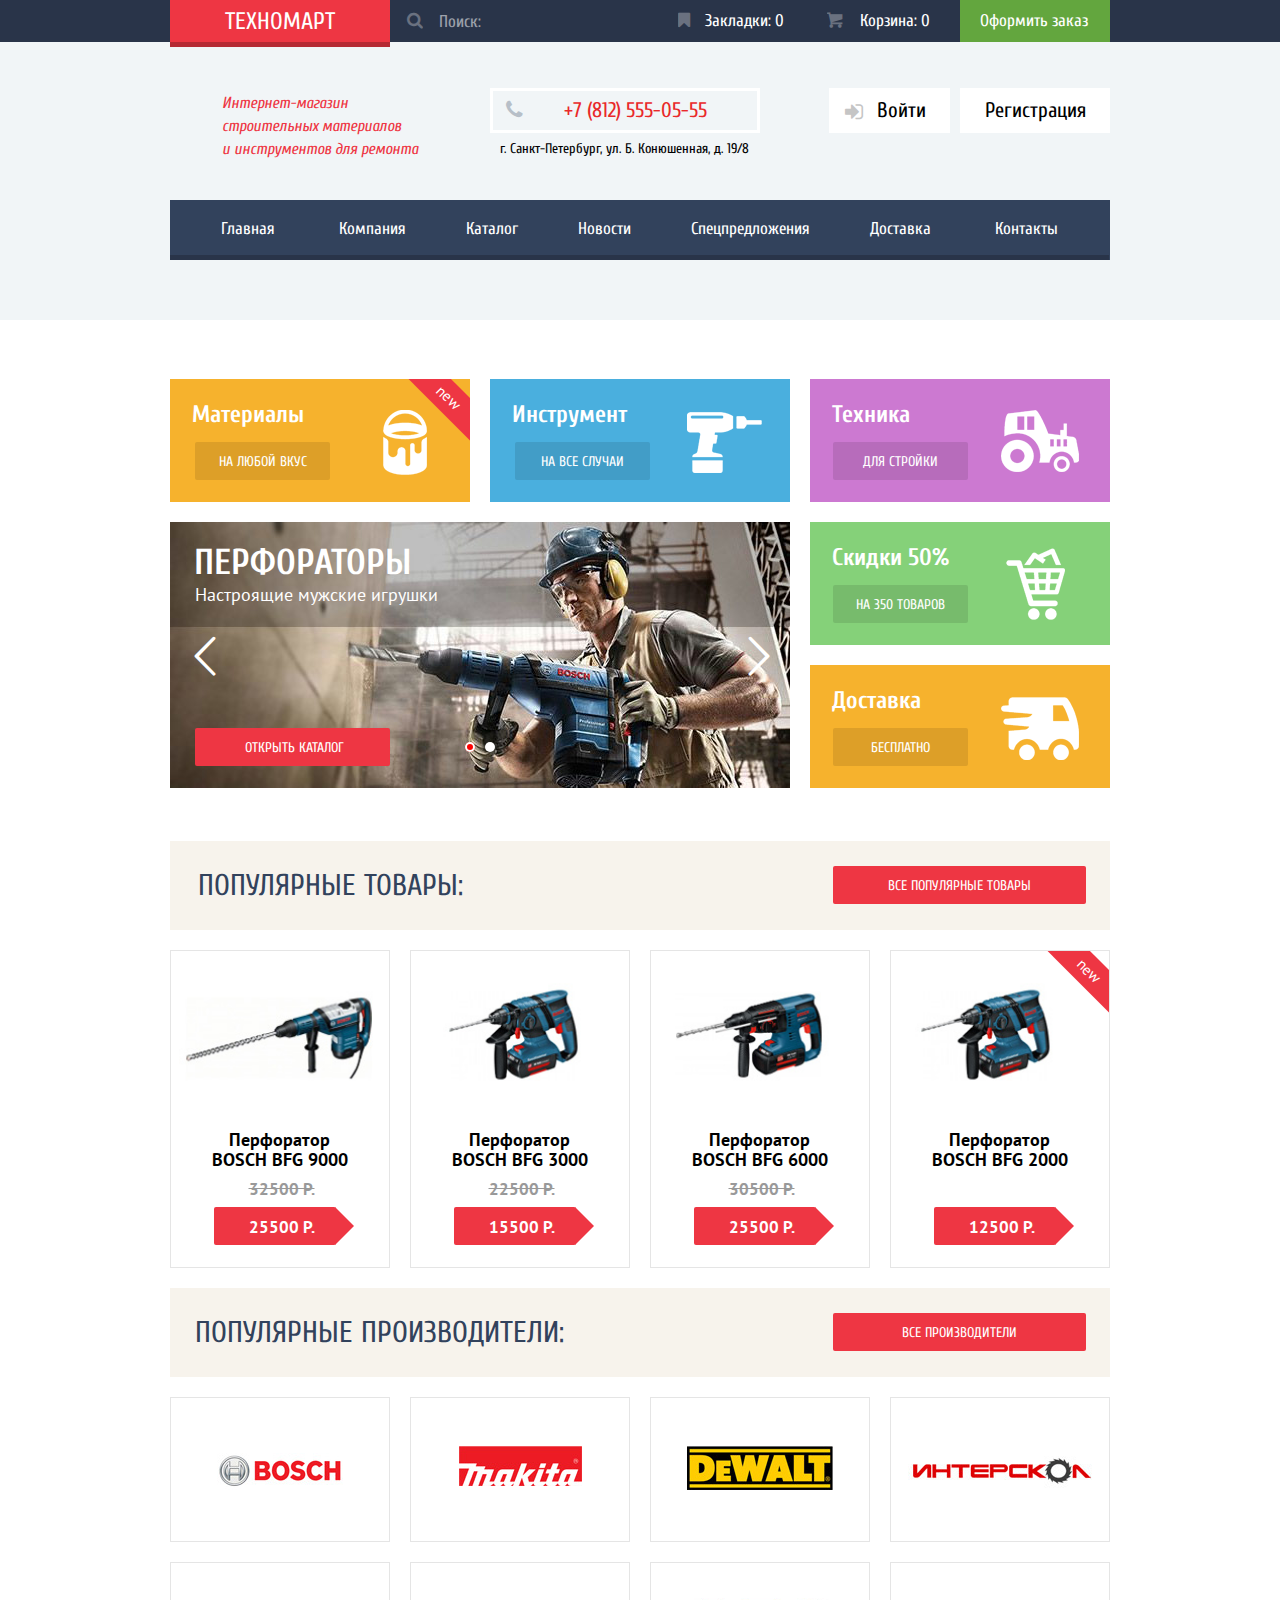
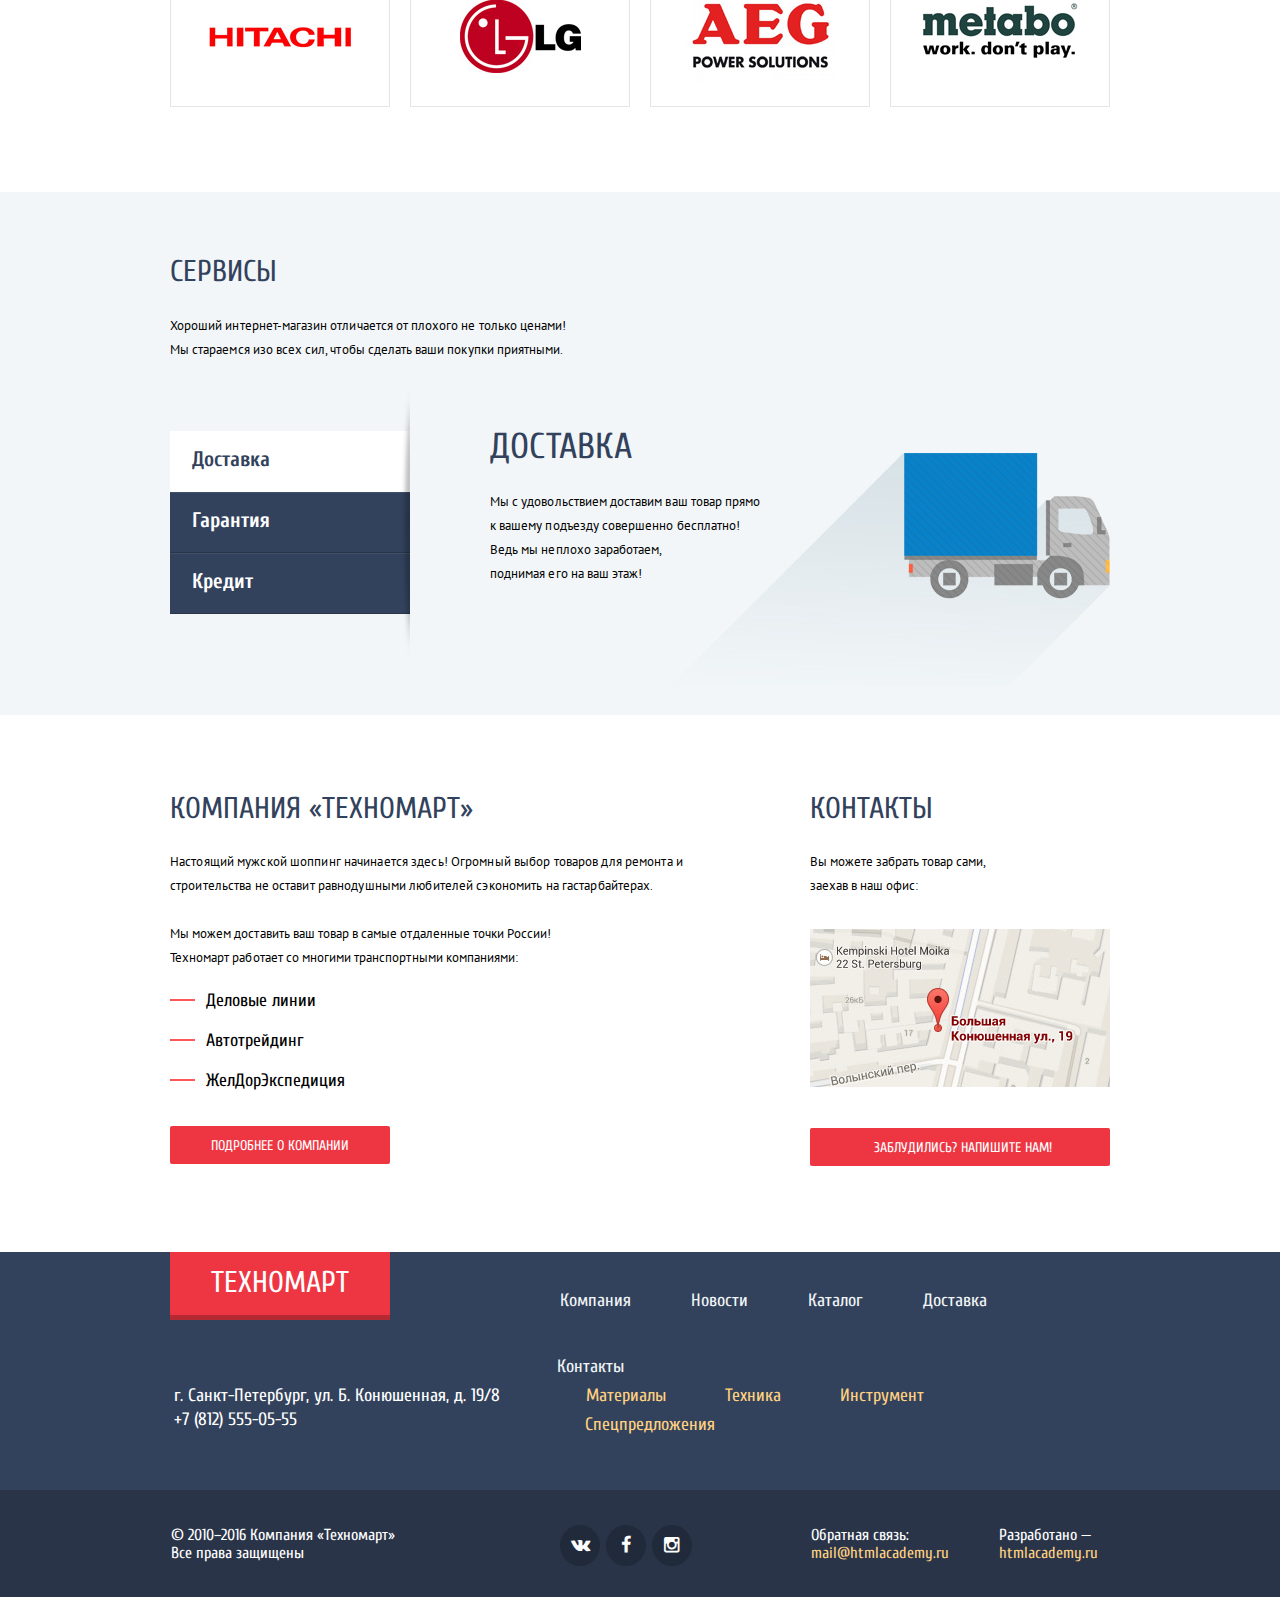
==== commit a7fee410: "Corrections according to remarks" ====
--- a/index.html
+++ b/index.html
@@ -2,14 +2,14 @@
 <html lang="ru">
 <head>
   <meta charset="utf-8">
+  <meta name="format-detection" content="telephone=no"/>
   <title>Technomart - main page</title>
   <link href="https://fonts.googleapis.com/css?family=Cuprum:400,400i,700&subset=cyrillic" rel="stylesheet">
   <link href="https://fonts.googleapis.com/css?family=PT+Sans:400,700&subset=cyrillic" rel="stylesheet">
   <link rel="stylesheet" href="css/normalize.css">
-  <link rel="stylesheet" href="css/styles.css">
+  <link rel="stylesheet" href="css/styles.min.css">
 </head>
 <body>
-  <div class="modal-overlay js-modal-overlay is-hidden"></div>
   <header class="page-header">
     <div class="header-bgcolor-wrapper-1">
       <div class="layout-positioner clearfix">
@@ -54,7 +54,7 @@
           <ul>
             <li><a class="page-header-menu-current">Главная</a></li>
             <li><a href="#">Компания</a></li>
-            <li><a href="#">Каталог</a></li>
+            <li><a href="catalog.html">Каталог</a></li>
             <li><a href="#">Новости</a></li>
             <li><a href="#">Спецпредложения</a></li>
             <li><a href="#">Доставка</a></li>
@@ -259,7 +259,7 @@
             Вы можете забрать товар сами,
             заехав в наш офис:
           </p>
-          <a class="info-contacts-map js-map" href="https://www.google.ru/maps/place/Bolshaya+Konyushennaya+ul.,+19,+Sankt-Peterburg,+191186/@59.9387458,30.321651,17z/data=!4m5!3m4!1s0x4696310fca5ba729:0xea9c53d4493c879f!8m2!3d59.9387942!4d30.3230833?hl=en" target="_blank"><img src="img/img-map.jpg" alt="Карта" width="300" height="158"></a>
+          <a class="info-contacts-map js-btn-map" href="https://www.google.ru/maps/place/Bolshaya+Konyushennaya+ul.,+19,+Sankt-Peterburg,+191186/@59.9387458,30.321651,17z/data=!4m5!3m4!1s0x4696310fca5ba729:0xea9c53d4493c879f!8m2!3d59.9387942!4d30.3230833?hl=en" target="_blank"><img src="img/img-map.jpg" alt="Карта" width="300" height="158"></a>
           <a class="btn btn-main js-btn-lost" href="#">Заблудились? Напишите нам!</a>
         </section>
       </section>
@@ -318,7 +318,7 @@
         <button class="modal-close js-modal-close" type="button"></button>
         <div class="modal-layout-positioner">
           <div class="write-us-column-left">
-            <label>Ваше имя:<input type="text" name="name" placeholder="Представьтесь, пожалуйста"></label>
+            <label>Ваше имя:<input type="text" name="userName" placeholder="Представьтесь, пожалуйста"></label>
           </div>
           <div class="write-us-column-right">
             <label>Ваш e-mail:<input type="text" name="email" placeholder="Для отправки ответа"></label>
@@ -335,7 +335,11 @@
       </div>
     </form>
   </section>
-
-  <script src="js/script-main.js"></script>
+  <section class="modal-map js-modal-map is-hidden" id="map">
+    <button class="modal-close js-map-close" type="button"></button>
+    <iframe src="https://www.google.com/maps/embed?pb=!1m18!1m12!1m3!1d1998.597484844189!2d30.3167479208456!3d59.938821053479536!2m3!1f0!2f0!3f0!3m2!1i1024!2i768!4f13.1!3m3!1m2!1s0x4696310fca5ba729%3A0xea9c53d4493c879f!2sBolshaya+Konyushennaya+ul.%2C+19%2C+Sankt-Peterburg%2C+Russia%2C+191186!5e0!3m2!1sen!2sru!4v1473201009461&center=59.939,30.316" width="940" height="466" allowfullscreen></iframe>
+  </section>
+  <div class="modal-overlay js-modal-overlay is-hidden"></div>
+  <script src="js/script-main.min.js"></script>
 </body>
 </html>
--- a/css/styles.min.css
+++ b/css/styles.min.css
@@ -0,0 +1 @@
+@font-face{font-weight:400;font-style:normal;font-family:"symbols-technomart";src:url(../fonts/symbols-technomart.woff) format("woff"),url(../fonts/symbols-technomart.woff2) format("woff2")}body{padding:0;font-size:13px;line-height:1.06;color:#000;background-position:50% 0}[class*=" icon-"]::before,[class^=icon-]::before{display:inline-block;width:1em;margin-right:.2em;margin-left:.2em;font-weight:400;line-height:1em;font-family:"symbols-technomart";text-align:center;text-transform:none;text-decoration:inherit;font-style:normal;font-variant:normal;speak:none}.icon-left::before{content:"\3c"}.icon-right::before{content:"\3e"}.icon-basket::before{content:"\62"}.icon-facebook::before{content:"\66"}.icon-twitter::before{content:"\74"}.icon-vk::before{content:"\76"}.icon-up::before{content:"\2c4"}.icon-down::before{content:"\2c5"}.icon-left-big::before{content:"\2190"}.icon-right-big::before{content:"\2192"}.icon-login::before{content:"\2386"}.icon-logout::before{content:"\241b"}.icon-up-dir::before{content:"\25b2"}.icon-down-dir::before{content:"\25bc"}.icon-circle::before{content:"\25cb"}.icon-circle-dot::before{content:"\25cf"}.icon-star::before{content:"\2605"}.icon-check-off::before{content:"\2610"}.icon-check-on::before{content:"\2611"}.icon-youtube::before{content:"\f39e"}.icon-home::before{content:"🏠"}.icon-user::before{content:"👨"}.icon-phone::before{content:"📞"}.icon-instagramm::before{content:"📷"}.icon-search::before{content:"🔍"}.icon-bookmark::before{content:"🔖"}body,h1,h2{font-weight:400;font-family:"Cuprum","Arial",sans-serif}h1{font-style:italic;font-size:16px;line-height:1.4375;color:#ee3643}h2{margin:0;font-size:30px;line-height:1;color:#32425c;text-transform:uppercase}.page-footer p,.page-header p,.services-slide>p{margin-top:0;margin-bottom:0}.page-header-logo{float:left;box-sizing:border-box;width:220px;min-height:42px;padding:10px 55px 8px;font-weight:400;font-size:24px;line-height:24px;color:#fff;background-color:#ee3643;box-shadow:0 5px 0 0 #b52933;text-decoration:none}.page-header-logo[href]:hover{background-color:#ca2c37}.page-header-logo[href]:active{background-color:#ba2732}.page-header-search{position:relative;float:left;width:270px;min-height:42px;font-size:17px;line-height:18px}.page-header-search>button{position:absolute;top:0;left:0;width:49px;height:42px;padding:0;border:none;background-color:transparent;cursor:pointer;outline:none}.page-header-search>button::before{font-size:17px;line-height:18px;color:#fff;opacity:.3}.page-header-search>input[type=text]{display:inline-block;box-sizing:border-box;width:100%;height:42px;padding:0 0 0 49px;border:none;font-size:17px;line-height:18px;font-family:"Cuprum","Arial",sans-serif;background-color:transparent;vertical-align:top}.page-header-search>input[type=text]::-webkit-input-placeholder{color:#fff}.page-header-search>input[type=text]::-moz-placeholder{color:#fff;opacity:1}.page-header-search>input[type=text]:-ms-input-placeholder{color:#fff}.page-header .btn-bookmarks:hover,.page-header .btn-cart:hover,.page-header-search:hover{background-color:#212a3a}.page-header .btn-bookmarks:hover::before,.page-header .btn-cart:hover::before,.page-header-search:hover>button::before{opacity:1}.page-header-search>input[type=text]:focus{color:#000;background-color:#fff;outline:none}.page-header-search>input[type=text]:focus+button::before{color:red;opacity:1}.clearfix::after{content:"";display:table;clear:both}.layout-positioner{width:940px;padding-left:10px;padding-right:10px;margin:0 auto}.page-header .layout-positioner{outline:none;background-color:transparent}.page-header .btn{position:relative;float:left;box-sizing:border-box;width:150px;min-height:42px;padding:12px 0;font-size:17px;line-height:18px;color:#fff}.page-header .btn-bookmarks{padding-left:45px}.page-header .btn-cart{padding-left:50px}.page-header .btn-bookmarks:active,.page-header .btn-cart:active{background-color:#161d29;opacity:.6}.page-header .btn-bookmarks:active::before,.page-header .btn-cart:active::before{opacity:.5}.btn-bookmarks::before{content:"\1f516";left:18px;opacity:.3}.btn-bookmarks::before,.btn-cart::before,.page-header-phone::before{position:absolute;font-family:"symbols-technomart"}.btn-cart::before{opacity:.3;content:"\62";left:17px}.page-header .btn-header-order{padding-left:20px;background-color:#63a63e}.page-header .btn-header-order:hover{background-color:#5fbb2d}.page-header .btn-header-order:active{color:rgba(255,255,255,.51);background-color:#518534}.header-bgcolor-wrapper-1{background-color:#293449;color:#fff}.header-bgcolor-wrapper-2{background-color:#f1f5f7}.header-bgcolor-wrapper-2 .layout-positioner{padding-top:46px;padding-bottom:60px}.page-header-description{float:left;width:198px;min-height:65px;padding-top:4px;padding-right:70px;margin:0 0 39px 52px}.page-header-contacts{float:left;width:270px;min-height:70px;margin-bottom:39px}.page-header-phone{position:relative;box-sizing:border-box;height:45px;padding-top:10px;padding-left:71px;padding-bottom:8px;margin-bottom:4px;border:3px solid #fff;font-size:21px;line-height:18px;color:#e9292a}.page-header-address{margin-left:10px;font-size:14px;line-height:24px}.page-header-phone::before{content:"\1f4de";left:13px;color:#b7bfc8}.user-controls{float:right;width:300px;min-height:46px}.user-controls-unauthorized{float:right}.user-controls .btn{min-height:45px;padding-top:13px;padding-bottom:13px;font-size:21px;line-height:18px;text-align:center;color:#000;background-color:#fff}.user-controls-unauthorized .btn:first-child{position:relative;width:121px;padding-left:48px;text-align:left}.user-controls-unauthorized .btn:first-child::before{position:absolute;left:14px;margin:0;content:"\2386";font-family:"symbols-technomart";color:#c5c5c5}.user-controls-unauthorized .btn:last-child{margin-left:10px}.user-controls-authorized{position:relative;min-height:70px}.user-controls-unauthorized .btn:hover{color:#ee3643}.user-controls-unauthorized .btn:hover::before{color:#32425c}.user-controls-unauthorized .btn:active{color:rgba(0,0,0,.3)}.user-controls-unauthorized .btn:active::before{color:#c5c5c5}.page-header-menu li,.user-controls-authorized .btn{display:inline-block;vertical-align:top}.user-controls-authorized .btn.icon-user{width:240px;margin-bottom:8px;padding-left:42px}.user-controls-authorized .btn.icon-logout{position:relative;margin-bottom:8px;width:60px}.user-controls-authorized .icon-logout::before{position:absolute;top:12px;right:6px;color:#c5c5c5}.user-controls-authorized .btn.icon-user::before{position:absolute;top:13px;left:14px;margin:0;font-size:18px;line-height:18px;color:#c5c5c5}.user-controls-account,.user-controls-orders{font-weight:400;font-size:16px;line-height:1.2;color:#32425c}.user-controls-orders{position:relative;padding-left:18px;padding-right:29px}.user-controls-orders::after{content:".";position:absolute;top:-8px;right:11px;font-weight:700;font-size:20px}.user-controls-authorized .icon-logout:hover::before,.user-controls-authorized .icon-user:hover::before{color:#32425c}.user-controls-account:hover,.user-controls-orders:hover{color:#ee3643}.user-controls-authorized .icon-logout:active::before,.user-controls-authorized .icon-user:active::before{color:#c5c5c5}.user-controls-authorized .icon-user:active{color:rgba(0,0,0,.3)}.user-controls-account:active,.user-controls-orders:active{color:rgba(50,66,92,.3)}.page-header-menu{clear:both;background-color:#32425c}.page-header-menu ul{padding-left:0;font-size:0}.page-header-menu li{color:#fff;background-color:#32425c}.page-header-menu li a{display:block;box-sizing:border-box;height:60px;padding:20px 30px 22px;font-size:17px;line-height:1;color:#fff;background-color:transparent;text-decoration:none;box-shadow:inset 0 -5px 0 0 #293449}.page-header-menu li:first-of-type a{padding-left:51px;padding-right:34px}.page-header-menu li:last-of-type a{padding-right:51px;padding-left:34px}.page-header-menu li:hover{background-color:#293449}.page-header-menu li a:active{color:rgba(255,255,255,.5);background-color:#1d2739;box-shadow:none}.catalog-content .is-hidden,.index-content .is-hidden,.page-header .is-hidden,.products-product:hover>img,body .is-hidden{display:none}.write-us .btn,main .btn{display:block;box-sizing:border-box;width:100%}.added-to-cart .btn,.write-us .btn,main .btn{padding-top:11px;padding-bottom:9px;font-weight:400;font-size:14px;line-height:18px;font-family:"Cuprum","Arial",sans-serif;color:#fff;text-align:center;text-transform:uppercase;border-radius:2px}.index-content{padding-top:59px;padding-bottom:84px}.promo{margin-bottom:33px}.promo-block{position:relative;float:left;box-sizing:border-box;width:300px;min-height:123px;margin-right:20px;margin-bottom:20px;padding-top:21px;padding-left:22px;font-family:"Cuprum","Arial",sans-serif;color:#fff;background-repeat:no-repeat;overflow:hidden}.promo-block b{display:block;margin-bottom:12px;font-size:24px;line-height:30px}.promo-block .btn-promo{width:135px;margin-left:1px;background-color:rgba(0,0,0,.1)}.btn-promo:hover{background-color:rgba(0,0,0,.2)}.btn-promo:active{background-color:rgba(0,0,0,.3)}.promo-block-materials .btn-promo,.promo-block-tools .btn-promo{margin-left:3px}.promo-block-materials{background-color:#f6b22d;background-image:url(../img/bg-promo-pic1.png);background-position:213px 31px}.promo-block-tools{background-color:#4aafde;background-image:url(../img/bg-promo-pic2.png);background-position:197px 33px}.promo-block-machines{background-color:#cc79d1;background-image:url(../img/bg-promo-pic3.png);background-position:191px 31px}.promo-block-discounts{background-color:#85d179;background-image:url(../img/bg-promo-pic4.png);background-position:196px 26px}.promo-block-delivery{background-color:#f6b22d;background-image:url(../img/bg-promo-pic5.png);background-position:191px 32px}.promo-slider{position:relative;float:left;width:620px;margin-right:20px}.btn-main{background-color:#ee3643}.btn-main:hover{background-color:#ca2c37}.btn-main:active{background-color:#ba2732}.promo-slider-switch{position:absolute;top:112px;height:45px;font-size:45px;line-height:18px;cursor:pointer}.promo-slider-switch.switch-prev{left:24px}.promo-slider-switch.switch-next::before,.promo-slider-switch.switch-prev::before{content:"\3c";display:inline-block;color:#fff;line-height:45px;font-family:"symbols-technomart";vertical-align:middle}.promo-slider-switch.switch-next{right:21px}.promo-slider-switch.switch-next::before{content:"\3e"}.promo-slider .btn-main{position:absolute;bottom:22px;left:25px;width:195px;text-indent:4px}.promo-slider-title{display:block;font-weight:700;color:#fff}.promo-slider-title.slider-title-large{margin-bottom:5px;font-size:36px;line-height:30px;text-transform:uppercase}.promo-slider-title.slider-title-small{margin-left:1px;font-weight:400;font-size:18px;line-height:24px}.promo-slider-perforator .slider-title-small{font-family:"PT Sans","Arial",sans-serif}.promo-slider .promo-slide-current{display:block}.promo-slider-drill,.promo-slider-perforator{display:none;box-sizing:border-box;padding-left:24px;padding-top:26px;height:266px;background-color:#8b7f71}.promo-slider-perforator{background-image:url(../img/bg-perforating-man.jpg)}.promo-slider-drill{background-image:url(../img/bg-drilling-man.jpg)}.promo-to-slide1,.promo-to-slide2{display:none;position:absolute;bottom:33px;left:292px;width:11px;height:11px;border:none}.cross-browser-radio-1,.cross-browser-radio-2{position:absolute;left:295px;bottom:36px;width:10px;height:10px;background-color:#fff;border-radius:50%}.cross-browser-radio-2{left:315px}.promo-to-slide1:checked~.cross-browser-radio-1,.promo-to-slide2:checked~.cross-browser-radio-2{background-color:red;box-shadow:inset 0 0 0 2px #fff}.promo-slider-wrapper{float:left;width:620px;height:266px}.promo-to-slide1:checked~.promo-slider-wrapper>.promo-slider-perforator,.promo-to-slide2:checked~.promo-slider-wrapper>.promo-slider-drill,.slide-to-credit:checked~.services-slider-wrapper>.services-slide-credit,.slide-to-delivery:checked~.services-slider-wrapper>.services-slide-delivery,.slide-to-guarantee:checked~.services-slider-wrapper>.services-slide-guarantee{display:block}.promo-block.last-in-line{margin-right:0}.companies-header,.products-header{position:relative;box-sizing:border-box;min-height:89px;padding-top:25px;margin-bottom:20px;background-color:#f7f3ec}.companies-header .btn,.products-header .btn{position:absolute;width:253px;top:25px;right:24px}.companies-header>h2,.products-header>h2{padding-top:5px;margin-left:28px}.products{font-size:0}.products-product{position:relative;display:inline-block;box-sizing:border-box;width:220px;height:318px;margin-right:20px;margin-bottom:20px;border:1px solid #e5e5e5;font-size:0;font-family:"PT Sans","Arial",sans-serif;vertical-align:top;text-align:center;overflow:hidden}.products-product:hover{border:1px solid transparent;box-shadow:0 10px 25px 0 rgba(41,52,73,.5)}.products-product:hover .products-product-buy{display:block}.products-product-buy{box-sizing:border-box;width:135px;height:125px;margin:0 auto 46px;padding-top:44px;display:none}.products-product-buy .btn-buy{position:relative;margin-bottom:7px;padding-top:10px;padding-bottom:10px;background-color:#63a63e;box-shadow:inset 0 -3px 0 0 #367315}.products-product-buy .btn-buy::before{position:absolute;left:13px;top:10px;margin:0;font-size:17px;line-height:18px;color:rgba(255,255,255,.3)}.products-product-buy .btn-buy:hover{background-color:#5fbb2d}.products-product-buy .btn-buy:active::before,.products-product-buy .btn-buy:hover::before{color:#fff}.products-product-buy .btn-buy:active{background-color:#518534;box-shadow:none}.products-product-buy .btn-bookmark-product{box-sizing:border-box;padding-top:8px;padding-bottom:6px;color:#32425c;background-color:#fff;border:3px solid #63a63e}.products-product-buy .btn-bookmark-product:hover{border:3px solid #32425c}.products-product-buy .btn-bookmark-product:active{border:3px solid #32425c;opacity:.3}.products-product>img{display:inline-block;height:171px}.products-product-name{display:block;width:157px;margin:0 auto 10px;padding-top:9px;font-weight:700;font-size:18px;line-height:20px;font-family:"PT Sans","Arial",sans-serif;color:#000;text-decoration:none;text-transform:capitalize;text-indent:-1px}.products-product-price{font-weight:700;font-size:17px;line-height:18px}.products-product:last-child{margin-right:0}.products-product-price.price-old{display:inline-block;min-height:18px;color:#999;text-decoration:line-through;text-indent:3px;vertical-align:top}.products-product-price.price-new{position:relative;display:block;box-sizing:border-box;width:122px;height:38px;padding-top:11px;padding-bottom:9px;padding-left:35px;margin-top:9px;margin-left:43px;color:#fff;background-color:#ee3643;border-radius:2px;text-decoration:none;text-align:left}.products-product-price.price-new::after{content:"";position:absolute;right:-37px;bottom:0;display:inline-block;width:0;height:0;border:19px solid transparent;border-left:19px solid #ee3643;vertical-align:top}.companies-header h2{padding-top:5px;margin-left:25px}.companies-header>.btn{position:absolute;top:25px;right:24px}.companies{font-size:0;margin-bottom:65px}.companies-company{position:relative;display:inline-block;box-sizing:border-box;width:220px;height:145px;margin-right:20px;margin-bottom:20px;border:1px solid #e5e5e5;font-size:14px;line-height:145px;text-align:center;vertical-align:top}.companies-company img{vertical-align:middle}.companies-company:nth-of-type(4n){margin-right:0}.companies-company [src*=dewalt],.companies-company [src*=makita]{vertical-align:baseline;padding-top:48px}.companies-company [src*=metabo]{vertical-align:baseline;padding-top:40px}.companies-company [src*=aeg]{vertical-align:baseline;padding-top:35px}.companies-company:hover{box-shadow:0 10px 25px 0 rgba(41,52,73,.5)}.services{background-color:#f2f6f8}.services .layout-positioner{padding-top:65px;padding-bottom:4px}.services-header>h2{margin-bottom:27px}.services-header>p{font-weight:400;font-size:13px;line-height:24px;font-family:"PT Sans","Arial",sans-serif;letter-spacing:.004em}.services-header{width:400px;min-height:105px;margin-bottom:17px}.services-slider{padding-top:49px}.services-slider-switch{position:relative;float:left;width:240px;min-height:182px;padding-left:0;padding-bottom:97px;margin:3px 80px 0 0;list-style:none}.services-slider-switch::after{content:"";position:absolute;width:10px;height:275px;top:-44px;right:0;background-image:url(../img/Slider-vertical-shadow.png)}.services-slider-switch>li>label{display:block;box-sizing:border-box;height:61px;padding-top:13px;padding-left:22px;font-weight:700;font-size:21px;line-height:30px;font-family:"Cuprum","Arial",sans-serif;color:#fff;background-color:#32425c;box-shadow:inset 0 1px 0 0 #405069,inset 0 -1px 0 0 #293449}.services-slider-switch>li:first-child>label{box-shadow:inset 0 -1px 0 0 #293449}.services-slider-switch>li>label:hover{background-color:#293449;cursor:pointer}.services-slider-wrapper{float:right;width:620px}.services-slide{display:none;padding-bottom:100px;padding-right:26px;margin-right:-26px;background-repeat:no-repeat;background-position:right bottom;overflow-x:visible}.slide-to-credit:checked~.services-slider-switch label[for=optionCredit],.slide-to-delivery:checked~.services-slider-switch label[for=optionDelivery],.slide-to-guarantee:checked~.services-slider-switch label[for=optionGuarantee]{color:#32425c;background-color:#fff;box-shadow:none}@media (max-width:1000px){.services-slider-wrapper{overflow-x:hidden}}.services-slide>b{display:inline-block;margin-top:7px;margin-bottom:31px;font-weight:400;font-size:36px;line-height:24px;color:#32425c;text-transform:uppercase;letter-spacing:.006em;vertical-align:top}.services-slide p{width:278px;min-height:24px;font-weight:400;font-size:13px;line-height:24px;font-family:"PT Sans","Arial",sans-serif;color:#000;letter-spacing:.004em}.services-slide-delivery{background-image:url(../img/bg-services-car.jpg);background-position:174px 25px}.services-slide-guarantee{background-image:url(../img/bg-services-guarantee.jpg);background-position:260px bottom}.services-slide-credit{background-image:url(../img/bg-services-credit.jpg);background-position:right top}.services-slide-credit .btn-main{margin-top:3px;width:195px}.services-slide-guarantee p{width:385px}.info{padding-top:79px}.info-about-company{float:left;width:540px;min-height:374px}.info-about-company h2,.info-contacts>h2{margin-bottom:26px}.info p{font-weight:400;font-size:13px;line-height:24px;font-family:"PT Sans","Arial",sans-serif}.info-about-company>p{margin-bottom:24px;letter-spacing:.0085em}.info-about-company>p:last-of-type{width:400px;margin-bottom:21px;letter-spacing:.003em}.info-transport-companies{margin-bottom:35px;padding-left:0;font-size:18px;line-height:20px;font-family:"Cuprum","Arial",sans-serif;list-style:none}.info-transport-companies li{position:relative;margin-bottom:20px;padding-left:36px}.info-transport-companies li::before{content:"";position:absolute;top:8px;left:0;width:25px;height:2px;background-color:#fb565a}.info-about-company .btn{width:220px}.info-contacts{float:right;width:300px;min-height:374px}.info-contacts>p{width:190px;margin-bottom:31px;letter-spacing:0}.info-contacts-map{display:block;margin-bottom:38px}.info-contacts .btn{text-indent:5px}.write-us{position:fixed;top:50%;left:50%;z-index:100;width:620px;height:430px;margin-left:-310px;margin-top:-215px;box-shadow:0 20px 40px 0 rgba(0,1,1,.75)}.write-us .modal-top{padding-top:54px;padding-bottom:37px;background-color:#fff;box-shadow:inset 0 7px 0 0 #ee3643}.write-us-column-left>label,.write-us-column-right>label,.write-us-letter>label{padding-left:1px;font-size:18px;line-height:18px;font-family:"Cuprum","Arial",sans-serif;color:#000}.write-us input[type=text],.write-us-letter textarea{box-sizing:border-box;width:100%;margin-top:9px;padding-left:14px;font-size:13px;line-height:18px;font-family:"PT Sans","Arial",sans-serif;color:#999}.write-us input[type=text]{height:38px}.modal-layout-positioner{width:460px;margin:0 auto}.write-us-column-left,.write-us-column-right{width:220px;min-height:68px;margin-bottom:18px}.write-us-column-left{margin-right:20px;float:left}.write-us-column-right{float:right}.write-us-letter{clear:both;min-height:143px}.write-us-letter textarea{padding-top:9px;padding-bottom:10px}.modal-close,.write-us .btn-main{outline:none;border:none}.write-us .modal-bottom{min-height:38px;padding-top:35px;padding-bottom:37px;background-color:#f1f1f1}.write-us form{position:relative}.modal-close{position:absolute;top:14px;right:5px;box-sizing:border-box;width:30px;height:30px;padding:0;background-color:transparent;-webkit-transform:rotate(45deg);transform:rotate(45deg)}.modal-close::after,.modal-close::before{content:"";position:relative;display:block;width:27px;height:5px;background-color:#ee3643}.modal-close::after{top:-5px;-webkit-transform:rotate(90deg);transform:rotate(90deg)}.page-footer{color:#fff}.page-footer .layout-positioner{font-size:0}.page-footer ul{padding-left:0;margin:0}.footer-bgcolor-wrapper-1{padding-bottom:48px;font-size:0;background-color:#32425c}.page-footer-logo,.page-footer-menu-1{display:inline-block;vertical-align:top}.page-footer-logo{box-sizing:border-box;height:63px;margin-right:170px;margin-bottom:32px;padding-top:16px;padding-bottom:14px;padding-left:41px;color:#fff;background-color:#ee3643;box-shadow:0 5px 0 0 #b52933;text-decoration:none;width:220px;font-size:30px;line-height:30px}.page-footer-menu-1{width:550px;min-height:68px;font-size:0;line-height:24px}.page-footer-menu-1>li{display:inline-block;padding-top:37px;margin-right:60px;vertical-align:top}.page-footer-menu-1 a{font-size:18px;color:#f1f5f7;text-decoration:none}.page-footer-menu-1>li:last-child{margin-left:-3px;margin-right:0}.page-footer-menu-1 a:hover{text-decoration:underline}.page-footer-menu-1 a:active{text-decoration:none;opacity:.5}.page-footer .page-footer-menu-2,.page-footer-contacts{display:inline-block;box-sizing:border-box;min-height:50px;line-height:24px;vertical-align:top}.page-footer-contacts{margin-right:70px;width:330px;padding-left:4px;font-size:18px}.page-footer .page-footer-menu-2{width:540px;padding-left:16px;font-size:0}.page-footer-menu-2>li{display:inline-block;margin-right:59px;vertical-align:top}.page-footer-menu-2>li:last-child{margin-right:0;margin-left:-1px}.page-footer-menu-2 a{font-size:18px;color:#ffd180;text-decoration:none}.page-footer-menu-2 a:hover{text-decoration:underline}.page-footer-menu-2 a:active{text-decoration:none;opacity:.5}.footer-bgcolor-wrapper-2{font-size:0;padding-top:36px;padding-bottom:30px;background-color:#293449}.page-footer-copyrights,.page-footer-social{display:inline-block;min-height:41px;font-size:16px;line-height:18px;vertical-align:top}.page-footer-copyrights{width:230px;margin-right:159px;padding-left:1px}.page-footer-social{box-sizing:border-box;min-width:133px;margin-top:-1px;padding-right:119px}.page-footer-social .social{position:relative;display:inline-block;width:40px;height:41px;margin-right:2px;border-radius:50%;color:#fff;background-color:#212a3a;vertical-align:top;font-size:0;text-decoration:none;overflow:hidden}.page-footer-social .social::before{position:absolute;top:15px;left:7px;font-size:18px;line-height:10.56px;font-family:"symbols-technomart";color:#fff;text-decoration:none;opacity:1}.page-footer-social .social:active,.page-footer-social .social:hover{background-color:#ee3643}.page-footer-social .social:last-child{margin-right:0}.page-footer-developer,.page-footer-feedback{display:inline-block;min-height:41px;font-size:16px;line-height:18px;color:#fff;vertical-align:top}.page-footer-feedback{margin-right:48px;width:140px}.page-footer-developer{width:110px}.page-footer-developer a,.page-footer-feedback>a{font-style:normal;color:#ffd180;text-decoration:none}.page-footer-developer a:hover,.page-footer-feedback>a:hover{text-decoration:underline}.breadcrumbs a,.page-footer-developer a:active,.page-footer-feedback>a:active{color:#ee3643;text-decoration:none}.breadcrumbs{height:59px;padding-left:0;font-size:0;line-height:59px}.breadcrumbs>li{position:relative;display:inline-block;margin-right:16px;padding-top:21px;padding-bottom:21px;padding-right:25px;vertical-align:middle}.breadcrumbs a{display:block;min-height:13px;font-weight:400;font-size:13px;line-height:18px;font-family:"PT Sans","Arial",sans-serif;color:#000;text-transform:uppercase}.breadcrumbs [href]:hover{color:#c5c5c5}.breadcrumbs li:first-child{width:20px;margin-right:18px;padding-right:16px}.breadcrumbs a:empty::before{content:"\1f3e0";position:absolute;top:17px;left:0;font-size:16px;line-height:20px;font-family:"symbols-technomart";color:#c1c6ce}.breadcrumbs>li::after{content:"\3e";position:absolute;top:19px;right:0;font-size:14px;line-height:20px;font-family:"symbols-technomart";color:#c1c6ce}.breadcrumbs>li:first-child::after{top:16px}.breadcrumbs li:last-child::after{content:""}.catalog-content-heading{box-sizing:border-box;height:89px;padding-top:30px;padding-left:28px;margin-bottom:20px;background-color:#f2f6f8}.filter,.filter-heading,.sorting{font-family:"PT Sans","Arial",sans-serif;text-transform:uppercase}.filter{float:left;width:220px;margin-right:20px;color:#000;min-height:746px}.filter-heading,.sorting{box-sizing:border-box;min-height:38px;padding-top:10px;padding-left:19px;font-weight:400;font-size:13px;line-height:18px;background-color:#f7f3ec}.sorting{margin-bottom:20px}.sorting>*{display:inline-block;vertical-align:top}.sorting-criterion{border-bottom:1px dotted #ee3643;color:rgba(0,0,0,.3);text-decoration:none}.sorting-criterion:nth-of-type(3){margin-right:37px}.sorting-criterion:first-of-type{margin-left:135px;margin-right:67px}.sorting-criterion:nth-of-type(2){margin-right:62px}.sorting-criterion[href]:hover{border-bottom:1px solid #ee3643;color:#000}.sorting-criterion-current{border:none;color:#ee3643}.sorting-order{position:relative;width:30px;height:25px;vertical-align:top;text-decoration:none}.sorting-order::before{position:absolute;left:0;margin-left:0;margin-right:0;font-size:23px;line-height:20px}.sorting-order:last-child{margin-left:-2px}.sorting-order[href]::before{color:rgba(0,0,0,.3);text-decoration:none}.sorting-order[href]:hover::before{color:#000}.sorting-order-current::before{border:none;color:#ee3643}.filter-heading{margin-bottom:12px}.catalog-content .products{float:right;width:700px;margin-bottom:32px}.catalog-content .products-product{margin-right:20px}.catalog-content .products-product:nth-of-type(3n){margin-right:0}.filter fieldset,.filter legend{padding:0;margin:0;border-width:0}.filter .filter-price{padding-bottom:25px;border-bottom:1px solid #e5e5e5;font-size:0}.filter legend{font-weight:700;font-size:17px;line-height:30px}.filter-price legend{margin-bottom:13px}.filter-price-range{position:relative;box-sizing:border-box;height:80px;padding-top:30px;padding-left:20px;margin-bottom:9px;background-color:#f7f3ec}.filter-price-range>input[type=range]{width:182px;margin:0 auto}.price-range-track,.price-range-track2{position:absolute;top:39px;bottom:39px;width:180px;height:2px;background-color:#00ca74}.price-range-track2{right:20px;width:20px;background-color:#d7dcde}.price-range-thumb{position:absolute;width:20px;height:20px;border-radius:50%;background-color:#ababab;box-shadow:inset 0 0 0 8px #fff,0 2px 2px 0 #d6d3cd;cursor:pointer}.price-range-thumb:nth-child(2){top:30px;left:20px}.price-range-thumb:nth-child(3){top:30px;right:40px}.filter-price output{position:relative;display:inline-block;box-sizing:border-box;width:95px;height:38px;padding-top:10px;font-size:17px;line-height:18px;background-color:#f7f3ec;text-align:center;vertical-align:top}.filter-price output:first-of-type{margin-right:30px}.filter-price output:first-of-type::after{content:"–";position:absolute;right:-20px;font-size:16px;font-family:"PT Sans","Arial",sans-serif}.filter .filter-manufacturer{box-sizing:border-box;min-height:245px;margin-top:17px;padding-bottom:22px;border-bottom:1px solid #e5e5e5}.filter-manufacturer legend{margin-bottom:14px}.filter-manufacturer>input[type=checkbox],.filter-power input[type=radio]{display:none}.filter-manufacturer>label{position:relative;display:block;margin-bottom:20px;padding-left:34px;font-size:15px;line-height:20px;text-transform:uppercase}.filter-manufacturer>label:last-of-type{margin-bottom:0}.filter-manufacturer>label::before{content:"\2610";position:absolute;left:0;font-size:28px;line-height:20px;font-family:"symbols-technomart";color:#c1c1c1}.filter label:hover{cursor:pointer}.filter-manufacturer>label:hover::before{color:#b5b5b5}.filter-manufacturer>input[type=checkbox]:checked+label::before{content:"\2611"}.filter-manufacturer>input[type=checkbox]:disabled+label::before{color:#b5b5b5;opacity:.3}.filter .filter-power{box-sizing:border-box;min-height:181px;margin-top:17px}.filter-power>legend{letter-spacing:.02em;margin-bottom:12px}.filter-power>label{position:relative;display:block;margin-bottom:21px;padding-left:34px;font-size:14px;line-height:20px}.filter-power>label::before{content:"\25cb";position:absolute;top:0;left:0;font-size:28px;line-height:20px;font-family:"symbols-technomart";color:#c1c1c1}.filter-power>input[type=radio]:checked+label::before{content:"\25cf"}.filter button[type=submit],.pagination .btn,.perforators p{font-size:13px;font-family:"PT Sans","Arial",sans-serif}.filter button[type=submit]{box-sizing:border-box;width:140px;height:38px;padding-top:4px;border:1px solid #e5e5e5;line-height:18px;background-color:#fff;cursor:pointer}.filter button[type=submit]:hover{border:1px solid #929292;outline:none}.filter button[type=submit]:active{border:1px solid #ee3643;outline:none}.pagination{clear:both;min-height:38px;margin-left:240px;margin-bottom:60px;font-size:0}.pagination .btn{display:inline-block;width:38px;height:38px;margin-right:10px;padding-top:9px;border:1px solid #e5e5e5;color:#000;vertical-align:top}.pagination .btn:hover{border:1px solid #bdc6ca}.pagination .btn:active{border:1px solid #ee3643}.pagination .btn.pagination-current{border:1px solid #ee3643;background-color:#ee3643;color:#fff}.pagination .btn-page-next{width:140px;padding-right:31px;padding-left:31px}.perforators{min-height:130px;padding-top:67px;padding-bottom:65px;line-height:24px;background-color:#f2f6f8}.perforators b{display:inline-block;font-weight:400;font-size:30px;line-height:24px;margin-bottom:30px;letter-spacing:.005em;vertical-align:top}.perforators p{margin-top:0;margin-bottom:0;letter-spacing:.002em}.perforators p>span{letter-spacing:.011em}@-moz-document url-prefix(){.perforators p>span{letter-spacing:.01em}}.added-to-cart{position:fixed;top:50%;left:50%;z-index:100;margin-top:-141px;margin-left:-310px;width:620px;height:282px;box-shadow:0 20px 40px 0 rgba(41,52,73,.75)}.added-to-cart .modal-top{position:relative;padding-top:54px;padding-bottom:50px;background-color:#fff;box-shadow:inset 0 7px 0 0 #ee3643}.added-to-cart .modal-top div{position:relative;box-sizing:border-box;width:460px;height:66px;padding-top:24px;padding-left:100px;font-size:30px;line-height:18px}.added-to-cart .modal-top div::before{content:"Г";position:absolute;top:0;left:0;display:inline-block;width:66px;height:66px;color:#fff;font-weight:700;font-size:50px;line-height:74px;font-family:"PT Sans","Arial",sans-serif;text-align:center;-webkit-transform:rotate(-135deg);transform:rotate(-135deg);background-color:#63a63e;border-radius:50%;vertical-align:top}.added-to-cart .modal-bottom{min-height:38px;padding-top:37px;padding-bottom:37px;font-size:0;background-color:#f1f1f1}.added-to-cart .modal-close,.tag-new::after{position:absolute;top:15px;right:5px}.modal-close:hover{cursor:pointer}.added-to-cart .btn{display:inline-block;box-sizing:border-box;width:220px;margin-right:20px;text-indent:-3px;vertical-align:top}.added-to-cart .added-to-cart-btn{margin-right:0;color:#000;background-color:#fff}.added-to-cart .added-to-cart-btn:hover{background-color:#bbb;cursor:pointer}.btn{border:none;outline:none;text-decoration:none}.tag-new::after{content:"new";top:-25px;right:-37px;display:block;width:30px;height:5px;border:30px solid transparent;border-bottom:30px solid #ee3643;font-size:15px;line-height:40px;font-family:"PT Sans","Arial",sans-serif;color:#fff;-webkit-transform:rotate(45deg);transform:rotate(45deg);-moz-transform:rotate(45deg) perspective(999px)}.page-header .cart-not-empty{background-color:#ee3643}.index-content,.page-footer,.page-header{position:relative;z-index:10}.modal-overlay{position:fixed;top:0;left:0;width:100%;z-index:90;height:3151px;background-color:rgba(0,0,0,.35)}.modal-map{position:fixed;top:50%;left:50%;z-index:100;width:940px;height:446px;margin-top:-223px;margin-left:-470px;background-color:#cadfaa;box-shadow:0 0 14.72px 1.28px rgba(35,31,32,.5)}.modal-map>iframe{border:0}.products-product img{width:100%;height:auto}@keyframes slideright{0%{transform:translateX(-2000px)}30%{transform:translateX(-900px)}70%{transform:translateX(-400px)}to{transform:translateX(0)}}@keyframes slidedown{0%{transform:translateY(-2000px)}20%{transform:translateY(-600px)}40%{transform:translateY(-300px)}60%{transform:translateY(100px)}80%{transform:translateY(-100px)}to{transform:translateY(0)}}.modal-slide-right{animation:slideright .3s}.modal-slide-down{animation:slidedown .7s}
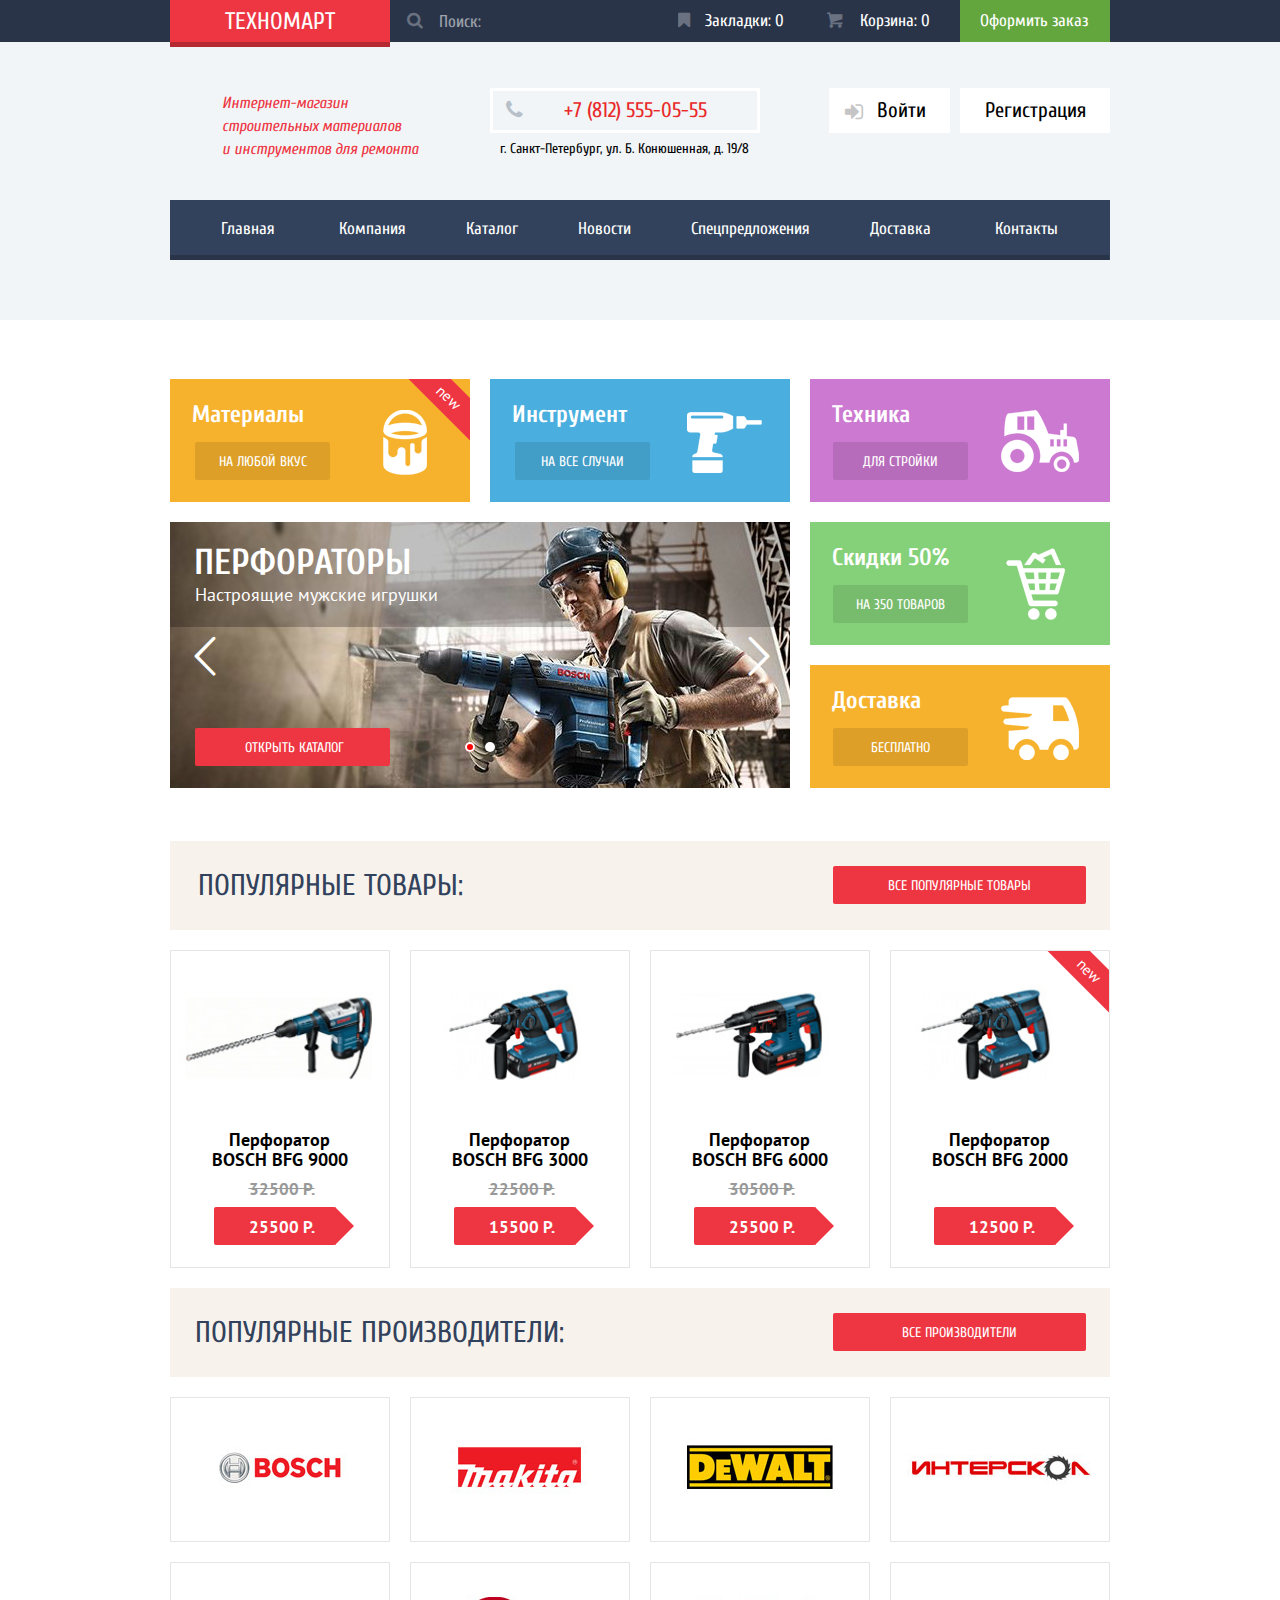
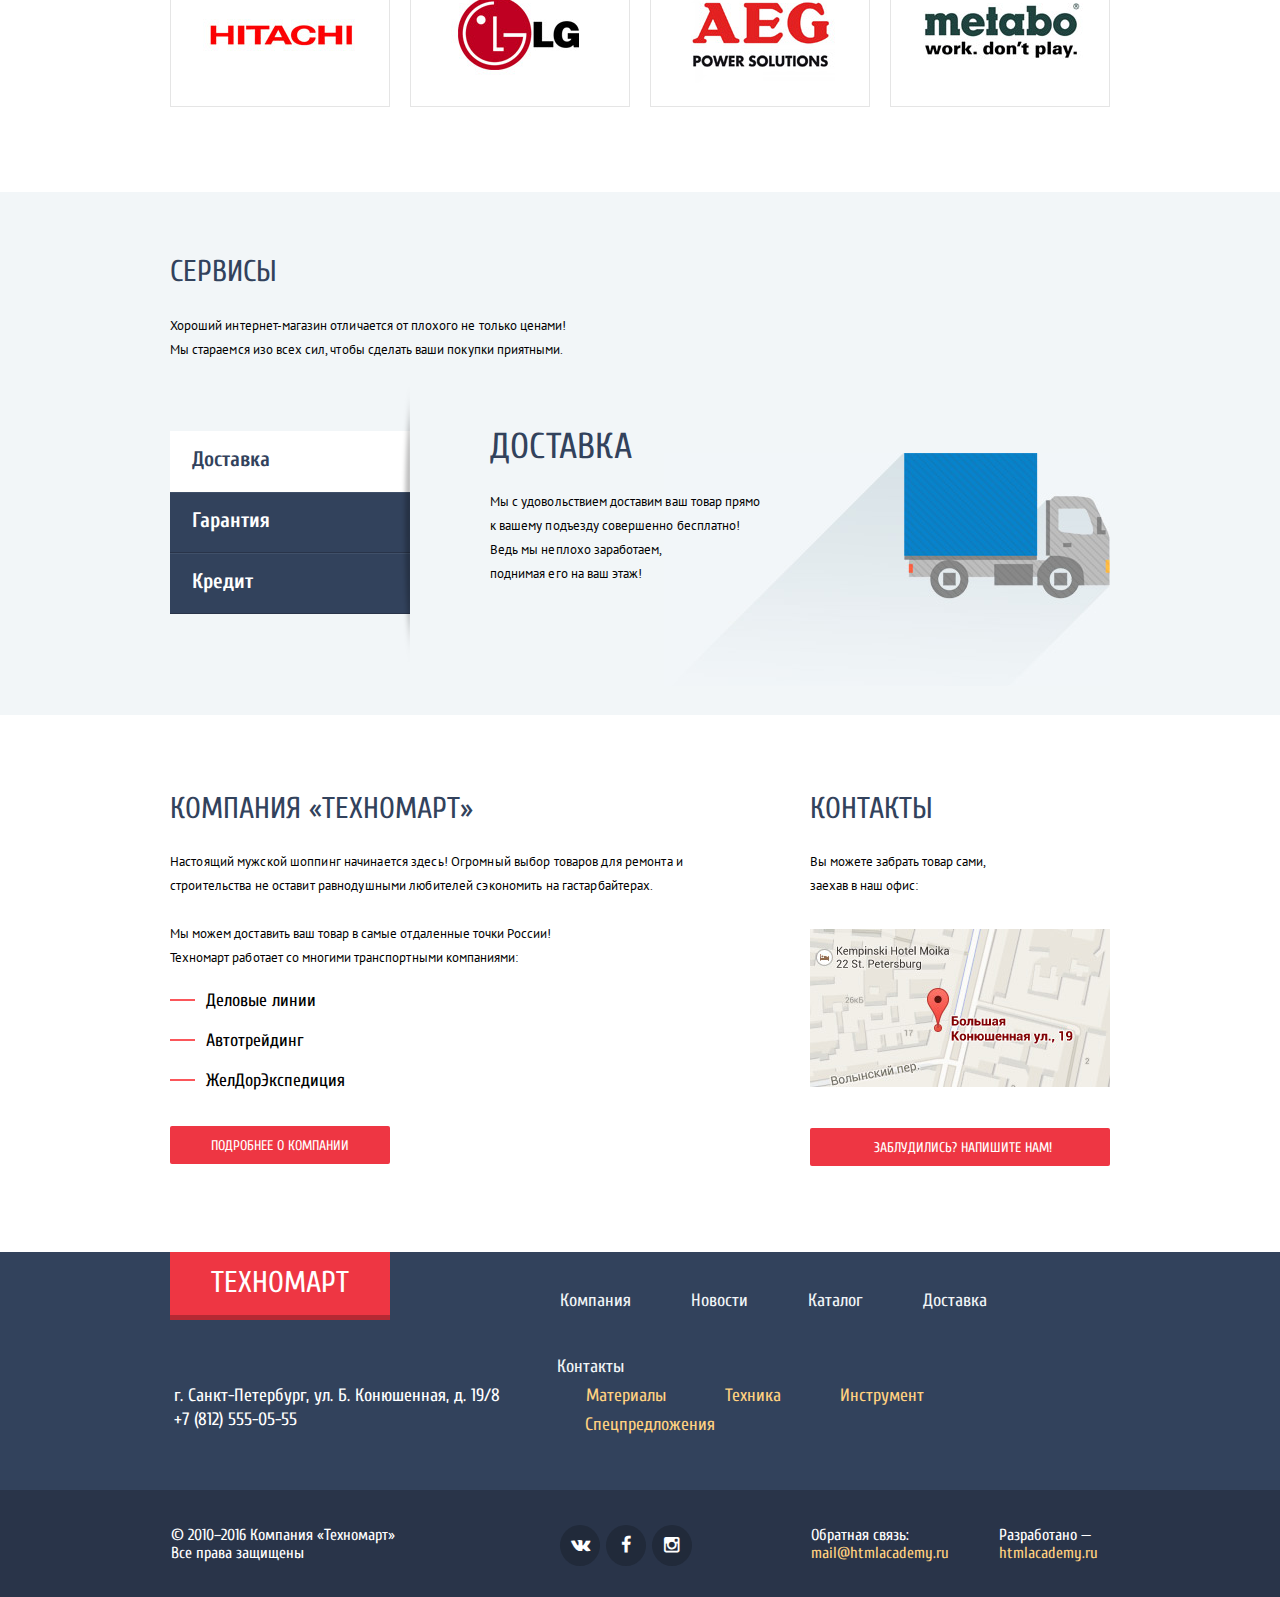
==== commit 4968b9b3: "Fixed pictures content overflow" ====
--- a/index.html
+++ b/index.html
@@ -159,30 +159,30 @@
           <a class="btn btn-main" href="#">Все производители</a>
         </header>
         <a class="companies-company" href="#">
-            <img src="img/img-logo-bosch.jpg" alt="BOSCH" width="126" height="37">
+            <img src="img/img-logo-bosch.jpg" alt="BOSCH" width="218" height="143">
         </a>
         <a class="companies-company" href="#">
           <!-- <a href="#"> -->
-          <img src="img/img-logo-makita.jpg" alt="Makita" width="123" height="40">
+          <img src="img/img-logo-makita.jpg" alt="Makita" width="218" height="143">
           <!-- </a> -->
         </a>
         <a class="companies-company" href="#">
-          <img src="img/img-logo-dewalt.jpg" alt="DEWALT" width="146" height="44">
-        </a>
-        <a class="companies-company" href="#">
-            <img src="img/img-logo-interskol.jpg" alt="Интерскол" width="184" height="32">
-        </a>
-        <a class="companies-company" href="#">
-            <img src="img/img-logo-hitachi.jpg" alt="HITACHI" width="143" height="22">
-        </a>
-        <a class="companies-company" href="#">
-          <img src="img/img-logo-lg.jpg" alt="LG" width="121" height="73">
-        </a>
-        <a class="companies-company" href="#">
-            <img src="img/img-logo-aeg.jpg" alt="AEG" width="151" height="84">
-        </a>
-        <a class="companies-company" href="#">
-          <img src="img/img-logo-metabo.jpg" alt="Metabo" width="155" height="55">
+          <img src="img/img-logo-dewalt.jpg" alt="DEWALT" width="218" height="143">
+        </a>
+        <a class="companies-company" href="#">
+            <img src="img/img-logo-interskol.jpg" alt="Интерскол" width="218" height="143">
+        </a>
+        <a class="companies-company" href="#">
+            <img src="img/img-logo-hitachi.jpg" alt="HITACHI" width="218" height="143">
+        </a>
+        <a class="companies-company" href="#">
+          <img src="img/img-logo-lg.jpg" alt="LG" width="218" height="143">
+        </a>
+        <a class="companies-company" href="#">
+            <img src="img/img-logo-aeg.jpg" alt="AEG" width="218" height="143">
+        </a>
+        <a class="companies-company" href="#">
+          <img src="img/img-logo-metabo.jpg" alt="Metabo" width="218" height="143">
         </a>
       </section>
     </div>
--- a/css/styles.min.css
+++ b/css/styles.min.css
@@ -1 +1 @@
-@font-face{font-weight:400;font-style:normal;font-family:"symbols-technomart";src:url(../fonts/symbols-technomart.woff) format("woff"),url(../fonts/symbols-technomart.woff2) format("woff2")}body{padding:0;font-size:13px;line-height:1.06;color:#000;background-position:50% 0}[class*=" icon-"]::before,[class^=icon-]::before{display:inline-block;width:1em;margin-right:.2em;margin-left:.2em;font-weight:400;line-height:1em;font-family:"symbols-technomart";text-align:center;text-transform:none;text-decoration:inherit;font-style:normal;font-variant:normal;speak:none}.icon-left::before{content:"\3c"}.icon-right::before{content:"\3e"}.icon-basket::before{content:"\62"}.icon-facebook::before{content:"\66"}.icon-twitter::before{content:"\74"}.icon-vk::before{content:"\76"}.icon-up::before{content:"\2c4"}.icon-down::before{content:"\2c5"}.icon-left-big::before{content:"\2190"}.icon-right-big::before{content:"\2192"}.icon-login::before{content:"\2386"}.icon-logout::before{content:"\241b"}.icon-up-dir::before{content:"\25b2"}.icon-down-dir::before{content:"\25bc"}.icon-circle::before{content:"\25cb"}.icon-circle-dot::before{content:"\25cf"}.icon-star::before{content:"\2605"}.icon-check-off::before{content:"\2610"}.icon-check-on::before{content:"\2611"}.icon-youtube::before{content:"\f39e"}.icon-home::before{content:"🏠"}.icon-user::before{content:"👨"}.icon-phone::before{content:"📞"}.icon-instagramm::before{content:"📷"}.icon-search::before{content:"🔍"}.icon-bookmark::before{content:"🔖"}body,h1,h2{font-weight:400;font-family:"Cuprum","Arial",sans-serif}h1{font-style:italic;font-size:16px;line-height:1.4375;color:#ee3643}h2{margin:0;font-size:30px;line-height:1;color:#32425c;text-transform:uppercase}.page-footer p,.page-header p,.services-slide>p{margin-top:0;margin-bottom:0}.page-header-logo{float:left;box-sizing:border-box;width:220px;min-height:42px;padding:10px 55px 8px;font-weight:400;font-size:24px;line-height:24px;color:#fff;background-color:#ee3643;box-shadow:0 5px 0 0 #b52933;text-decoration:none}.page-header-logo[href]:hover{background-color:#ca2c37}.page-header-logo[href]:active{background-color:#ba2732}.page-header-search{position:relative;float:left;width:270px;min-height:42px;font-size:17px;line-height:18px}.page-header-search>button{position:absolute;top:0;left:0;width:49px;height:42px;padding:0;border:none;background-color:transparent;cursor:pointer;outline:none}.page-header-search>button::before{font-size:17px;line-height:18px;color:#fff;opacity:.3}.page-header-search>input[type=text]{display:inline-block;box-sizing:border-box;width:100%;height:42px;padding:0 0 0 49px;border:none;font-size:17px;line-height:18px;font-family:"Cuprum","Arial",sans-serif;background-color:transparent;vertical-align:top}.page-header-search>input[type=text]::-webkit-input-placeholder{color:#fff}.page-header-search>input[type=text]::-moz-placeholder{color:#fff;opacity:1}.page-header-search>input[type=text]:-ms-input-placeholder{color:#fff}.page-header .btn-bookmarks:hover,.page-header .btn-cart:hover,.page-header-search:hover{background-color:#212a3a}.page-header .btn-bookmarks:hover::before,.page-header .btn-cart:hover::before,.page-header-search:hover>button::before{opacity:1}.page-header-search>input[type=text]:focus{color:#000;background-color:#fff;outline:none}.page-header-search>input[type=text]:focus+button::before{color:red;opacity:1}.clearfix::after{content:"";display:table;clear:both}.layout-positioner{width:940px;padding-left:10px;padding-right:10px;margin:0 auto}.page-header .layout-positioner{outline:none;background-color:transparent}.page-header .btn{position:relative;float:left;box-sizing:border-box;width:150px;min-height:42px;padding:12px 0;font-size:17px;line-height:18px;color:#fff}.page-header .btn-bookmarks{padding-left:45px}.page-header .btn-cart{padding-left:50px}.page-header .btn-bookmarks:active,.page-header .btn-cart:active{background-color:#161d29;opacity:.6}.page-header .btn-bookmarks:active::before,.page-header .btn-cart:active::before{opacity:.5}.btn-bookmarks::before{content:"\1f516";left:18px;opacity:.3}.btn-bookmarks::before,.btn-cart::before,.page-header-phone::before{position:absolute;font-family:"symbols-technomart"}.btn-cart::before{opacity:.3;content:"\62";left:17px}.page-header .btn-header-order{padding-left:20px;background-color:#63a63e}.page-header .btn-header-order:hover{background-color:#5fbb2d}.page-header .btn-header-order:active{color:rgba(255,255,255,.51);background-color:#518534}.header-bgcolor-wrapper-1{background-color:#293449;color:#fff}.header-bgcolor-wrapper-2{background-color:#f1f5f7}.header-bgcolor-wrapper-2 .layout-positioner{padding-top:46px;padding-bottom:60px}.page-header-description{float:left;width:198px;min-height:65px;padding-top:4px;padding-right:70px;margin:0 0 39px 52px}.page-header-contacts{float:left;width:270px;min-height:70px;margin-bottom:39px}.page-header-phone{position:relative;box-sizing:border-box;height:45px;padding-top:10px;padding-left:71px;padding-bottom:8px;margin-bottom:4px;border:3px solid #fff;font-size:21px;line-height:18px;color:#e9292a}.page-header-address{margin-left:10px;font-size:14px;line-height:24px}.page-header-phone::before{content:"\1f4de";left:13px;color:#b7bfc8}.user-controls{float:right;width:300px;min-height:46px}.user-controls-unauthorized{float:right}.user-controls .btn{min-height:45px;padding-top:13px;padding-bottom:13px;font-size:21px;line-height:18px;text-align:center;color:#000;background-color:#fff}.user-controls-unauthorized .btn:first-child{position:relative;width:121px;padding-left:48px;text-align:left}.user-controls-unauthorized .btn:first-child::before{position:absolute;left:14px;margin:0;content:"\2386";font-family:"symbols-technomart";color:#c5c5c5}.user-controls-unauthorized .btn:last-child{margin-left:10px}.user-controls-authorized{position:relative;min-height:70px}.user-controls-unauthorized .btn:hover{color:#ee3643}.user-controls-unauthorized .btn:hover::before{color:#32425c}.user-controls-unauthorized .btn:active{color:rgba(0,0,0,.3)}.user-controls-unauthorized .btn:active::before{color:#c5c5c5}.page-header-menu li,.user-controls-authorized .btn{display:inline-block;vertical-align:top}.user-controls-authorized .btn.icon-user{width:240px;margin-bottom:8px;padding-left:42px}.user-controls-authorized .btn.icon-logout{position:relative;margin-bottom:8px;width:60px}.user-controls-authorized .icon-logout::before{position:absolute;top:12px;right:6px;color:#c5c5c5}.user-controls-authorized .btn.icon-user::before{position:absolute;top:13px;left:14px;margin:0;font-size:18px;line-height:18px;color:#c5c5c5}.user-controls-account,.user-controls-orders{font-weight:400;font-size:16px;line-height:1.2;color:#32425c}.user-controls-orders{position:relative;padding-left:18px;padding-right:29px}.user-controls-orders::after{content:".";position:absolute;top:-8px;right:11px;font-weight:700;font-size:20px}.user-controls-authorized .icon-logout:hover::before,.user-controls-authorized .icon-user:hover::before{color:#32425c}.user-controls-account:hover,.user-controls-orders:hover{color:#ee3643}.user-controls-authorized .icon-logout:active::before,.user-controls-authorized .icon-user:active::before{color:#c5c5c5}.user-controls-authorized .icon-user:active{color:rgba(0,0,0,.3)}.user-controls-account:active,.user-controls-orders:active{color:rgba(50,66,92,.3)}.page-header-menu{clear:both;background-color:#32425c}.page-header-menu ul{padding-left:0;font-size:0}.page-header-menu li{color:#fff;background-color:#32425c}.page-header-menu li a{display:block;box-sizing:border-box;height:60px;padding:20px 30px 22px;font-size:17px;line-height:1;color:#fff;background-color:transparent;text-decoration:none;box-shadow:inset 0 -5px 0 0 #293449}.page-header-menu li:first-of-type a{padding-left:51px;padding-right:34px}.page-header-menu li:last-of-type a{padding-right:51px;padding-left:34px}.page-header-menu li:hover{background-color:#293449}.page-header-menu li a:active{color:rgba(255,255,255,.5);background-color:#1d2739;box-shadow:none}.catalog-content .is-hidden,.index-content .is-hidden,.page-header .is-hidden,.products-product:hover>img,body .is-hidden{display:none}.write-us .btn,main .btn{display:block;box-sizing:border-box;width:100%}.added-to-cart .btn,.write-us .btn,main .btn{padding-top:11px;padding-bottom:9px;font-weight:400;font-size:14px;line-height:18px;font-family:"Cuprum","Arial",sans-serif;color:#fff;text-align:center;text-transform:uppercase;border-radius:2px}.index-content{padding-top:59px;padding-bottom:84px}.promo{margin-bottom:33px}.promo-block{position:relative;float:left;box-sizing:border-box;width:300px;min-height:123px;margin-right:20px;margin-bottom:20px;padding-top:21px;padding-left:22px;font-family:"Cuprum","Arial",sans-serif;color:#fff;background-repeat:no-repeat;overflow:hidden}.promo-block b{display:block;margin-bottom:12px;font-size:24px;line-height:30px}.promo-block .btn-promo{width:135px;margin-left:1px;background-color:rgba(0,0,0,.1)}.btn-promo:hover{background-color:rgba(0,0,0,.2)}.btn-promo:active{background-color:rgba(0,0,0,.3)}.promo-block-materials .btn-promo,.promo-block-tools .btn-promo{margin-left:3px}.promo-block-materials{background-color:#f6b22d;background-image:url(../img/bg-promo-pic1.png);background-position:213px 31px}.promo-block-tools{background-color:#4aafde;background-image:url(../img/bg-promo-pic2.png);background-position:197px 33px}.promo-block-machines{background-color:#cc79d1;background-image:url(../img/bg-promo-pic3.png);background-position:191px 31px}.promo-block-discounts{background-color:#85d179;background-image:url(../img/bg-promo-pic4.png);background-position:196px 26px}.promo-block-delivery{background-color:#f6b22d;background-image:url(../img/bg-promo-pic5.png);background-position:191px 32px}.promo-slider{position:relative;float:left;width:620px;margin-right:20px}.btn-main{background-color:#ee3643}.btn-main:hover{background-color:#ca2c37}.btn-main:active{background-color:#ba2732}.promo-slider-switch{position:absolute;top:112px;height:45px;font-size:45px;line-height:18px;cursor:pointer}.promo-slider-switch.switch-prev{left:24px}.promo-slider-switch.switch-next::before,.promo-slider-switch.switch-prev::before{content:"\3c";display:inline-block;color:#fff;line-height:45px;font-family:"symbols-technomart";vertical-align:middle}.promo-slider-switch.switch-next{right:21px}.promo-slider-switch.switch-next::before{content:"\3e"}.promo-slider .btn-main{position:absolute;bottom:22px;left:25px;width:195px;text-indent:4px}.promo-slider-title{display:block;font-weight:700;color:#fff}.promo-slider-title.slider-title-large{margin-bottom:5px;font-size:36px;line-height:30px;text-transform:uppercase}.promo-slider-title.slider-title-small{margin-left:1px;font-weight:400;font-size:18px;line-height:24px}.promo-slider-perforator .slider-title-small{font-family:"PT Sans","Arial",sans-serif}.promo-slider .promo-slide-current{display:block}.promo-slider-drill,.promo-slider-perforator{display:none;box-sizing:border-box;padding-left:24px;padding-top:26px;height:266px;background-color:#8b7f71}.promo-slider-perforator{background-image:url(../img/bg-perforating-man.jpg)}.promo-slider-drill{background-image:url(../img/bg-drilling-man.jpg)}.promo-to-slide1,.promo-to-slide2{display:none;position:absolute;bottom:33px;left:292px;width:11px;height:11px;border:none}.cross-browser-radio-1,.cross-browser-radio-2{position:absolute;left:295px;bottom:36px;width:10px;height:10px;background-color:#fff;border-radius:50%}.cross-browser-radio-2{left:315px}.promo-to-slide1:checked~.cross-browser-radio-1,.promo-to-slide2:checked~.cross-browser-radio-2{background-color:red;box-shadow:inset 0 0 0 2px #fff}.promo-slider-wrapper{float:left;width:620px;height:266px}.promo-to-slide1:checked~.promo-slider-wrapper>.promo-slider-perforator,.promo-to-slide2:checked~.promo-slider-wrapper>.promo-slider-drill,.slide-to-credit:checked~.services-slider-wrapper>.services-slide-credit,.slide-to-delivery:checked~.services-slider-wrapper>.services-slide-delivery,.slide-to-guarantee:checked~.services-slider-wrapper>.services-slide-guarantee{display:block}.promo-block.last-in-line{margin-right:0}.companies-header,.products-header{position:relative;box-sizing:border-box;min-height:89px;padding-top:25px;margin-bottom:20px;background-color:#f7f3ec}.companies-header .btn,.products-header .btn{position:absolute;width:253px;top:25px;right:24px}.companies-header>h2,.products-header>h2{padding-top:5px;margin-left:28px}.products{font-size:0}.products-product{position:relative;display:inline-block;box-sizing:border-box;width:220px;height:318px;margin-right:20px;margin-bottom:20px;border:1px solid #e5e5e5;font-size:0;font-family:"PT Sans","Arial",sans-serif;vertical-align:top;text-align:center;overflow:hidden}.products-product:hover{border:1px solid transparent;box-shadow:0 10px 25px 0 rgba(41,52,73,.5)}.products-product:hover .products-product-buy{display:block}.products-product-buy{box-sizing:border-box;width:135px;height:125px;margin:0 auto 46px;padding-top:44px;display:none}.products-product-buy .btn-buy{position:relative;margin-bottom:7px;padding-top:10px;padding-bottom:10px;background-color:#63a63e;box-shadow:inset 0 -3px 0 0 #367315}.products-product-buy .btn-buy::before{position:absolute;left:13px;top:10px;margin:0;font-size:17px;line-height:18px;color:rgba(255,255,255,.3)}.products-product-buy .btn-buy:hover{background-color:#5fbb2d}.products-product-buy .btn-buy:active::before,.products-product-buy .btn-buy:hover::before{color:#fff}.products-product-buy .btn-buy:active{background-color:#518534;box-shadow:none}.products-product-buy .btn-bookmark-product{box-sizing:border-box;padding-top:8px;padding-bottom:6px;color:#32425c;background-color:#fff;border:3px solid #63a63e}.products-product-buy .btn-bookmark-product:hover{border:3px solid #32425c}.products-product-buy .btn-bookmark-product:active{border:3px solid #32425c;opacity:.3}.products-product>img{display:inline-block;height:171px}.products-product-name{display:block;width:157px;margin:0 auto 10px;padding-top:9px;font-weight:700;font-size:18px;line-height:20px;font-family:"PT Sans","Arial",sans-serif;color:#000;text-decoration:none;text-transform:capitalize;text-indent:-1px}.products-product-price{font-weight:700;font-size:17px;line-height:18px}.products-product:last-child{margin-right:0}.products-product-price.price-old{display:inline-block;min-height:18px;color:#999;text-decoration:line-through;text-indent:3px;vertical-align:top}.products-product-price.price-new{position:relative;display:block;box-sizing:border-box;width:122px;height:38px;padding-top:11px;padding-bottom:9px;padding-left:35px;margin-top:9px;margin-left:43px;color:#fff;background-color:#ee3643;border-radius:2px;text-decoration:none;text-align:left}.products-product-price.price-new::after{content:"";position:absolute;right:-37px;bottom:0;display:inline-block;width:0;height:0;border:19px solid transparent;border-left:19px solid #ee3643;vertical-align:top}.companies-header h2{padding-top:5px;margin-left:25px}.companies-header>.btn{position:absolute;top:25px;right:24px}.companies{font-size:0;margin-bottom:65px}.companies-company{position:relative;display:inline-block;box-sizing:border-box;width:220px;height:145px;margin-right:20px;margin-bottom:20px;border:1px solid #e5e5e5;font-size:14px;line-height:145px;text-align:center;vertical-align:top}.companies-company img{vertical-align:middle}.companies-company:nth-of-type(4n){margin-right:0}.companies-company [src*=dewalt],.companies-company [src*=makita]{vertical-align:baseline;padding-top:48px}.companies-company [src*=metabo]{vertical-align:baseline;padding-top:40px}.companies-company [src*=aeg]{vertical-align:baseline;padding-top:35px}.companies-company:hover{box-shadow:0 10px 25px 0 rgba(41,52,73,.5)}.services{background-color:#f2f6f8}.services .layout-positioner{padding-top:65px;padding-bottom:4px}.services-header>h2{margin-bottom:27px}.services-header>p{font-weight:400;font-size:13px;line-height:24px;font-family:"PT Sans","Arial",sans-serif;letter-spacing:.004em}.services-header{width:400px;min-height:105px;margin-bottom:17px}.services-slider{padding-top:49px}.services-slider-switch{position:relative;float:left;width:240px;min-height:182px;padding-left:0;padding-bottom:97px;margin:3px 80px 0 0;list-style:none}.services-slider-switch::after{content:"";position:absolute;width:10px;height:275px;top:-44px;right:0;background-image:url(../img/Slider-vertical-shadow.png)}.services-slider-switch>li>label{display:block;box-sizing:border-box;height:61px;padding-top:13px;padding-left:22px;font-weight:700;font-size:21px;line-height:30px;font-family:"Cuprum","Arial",sans-serif;color:#fff;background-color:#32425c;box-shadow:inset 0 1px 0 0 #405069,inset 0 -1px 0 0 #293449}.services-slider-switch>li:first-child>label{box-shadow:inset 0 -1px 0 0 #293449}.services-slider-switch>li>label:hover{background-color:#293449;cursor:pointer}.services-slider-wrapper{float:right;width:620px}.services-slide{display:none;padding-bottom:100px;padding-right:26px;margin-right:-26px;background-repeat:no-repeat;background-position:right bottom;overflow-x:visible}.slide-to-credit:checked~.services-slider-switch label[for=optionCredit],.slide-to-delivery:checked~.services-slider-switch label[for=optionDelivery],.slide-to-guarantee:checked~.services-slider-switch label[for=optionGuarantee]{color:#32425c;background-color:#fff;box-shadow:none}@media (max-width:1000px){.services-slider-wrapper{overflow-x:hidden}}.services-slide>b{display:inline-block;margin-top:7px;margin-bottom:31px;font-weight:400;font-size:36px;line-height:24px;color:#32425c;text-transform:uppercase;letter-spacing:.006em;vertical-align:top}.services-slide p{width:278px;min-height:24px;font-weight:400;font-size:13px;line-height:24px;font-family:"PT Sans","Arial",sans-serif;color:#000;letter-spacing:.004em}.services-slide-delivery{background-image:url(../img/bg-services-car.jpg);background-position:174px 25px}.services-slide-guarantee{background-image:url(../img/bg-services-guarantee.jpg);background-position:260px bottom}.services-slide-credit{background-image:url(../img/bg-services-credit.jpg);background-position:right top}.services-slide-credit .btn-main{margin-top:3px;width:195px}.services-slide-guarantee p{width:385px}.info{padding-top:79px}.info-about-company{float:left;width:540px;min-height:374px}.info-about-company h2,.info-contacts>h2{margin-bottom:26px}.info p{font-weight:400;font-size:13px;line-height:24px;font-family:"PT Sans","Arial",sans-serif}.info-about-company>p{margin-bottom:24px;letter-spacing:.0085em}.info-about-company>p:last-of-type{width:400px;margin-bottom:21px;letter-spacing:.003em}.info-transport-companies{margin-bottom:35px;padding-left:0;font-size:18px;line-height:20px;font-family:"Cuprum","Arial",sans-serif;list-style:none}.info-transport-companies li{position:relative;margin-bottom:20px;padding-left:36px}.info-transport-companies li::before{content:"";position:absolute;top:8px;left:0;width:25px;height:2px;background-color:#fb565a}.info-about-company .btn{width:220px}.info-contacts{float:right;width:300px;min-height:374px}.info-contacts>p{width:190px;margin-bottom:31px;letter-spacing:0}.info-contacts-map{display:block;margin-bottom:38px}.info-contacts .btn{text-indent:5px}.write-us{position:fixed;top:50%;left:50%;z-index:100;width:620px;height:430px;margin-left:-310px;margin-top:-215px;box-shadow:0 20px 40px 0 rgba(0,1,1,.75)}.write-us .modal-top{padding-top:54px;padding-bottom:37px;background-color:#fff;box-shadow:inset 0 7px 0 0 #ee3643}.write-us-column-left>label,.write-us-column-right>label,.write-us-letter>label{padding-left:1px;font-size:18px;line-height:18px;font-family:"Cuprum","Arial",sans-serif;color:#000}.write-us input[type=text],.write-us-letter textarea{box-sizing:border-box;width:100%;margin-top:9px;padding-left:14px;font-size:13px;line-height:18px;font-family:"PT Sans","Arial",sans-serif;color:#999}.write-us input[type=text]{height:38px}.modal-layout-positioner{width:460px;margin:0 auto}.write-us-column-left,.write-us-column-right{width:220px;min-height:68px;margin-bottom:18px}.write-us-column-left{margin-right:20px;float:left}.write-us-column-right{float:right}.write-us-letter{clear:both;min-height:143px}.write-us-letter textarea{padding-top:9px;padding-bottom:10px}.modal-close,.write-us .btn-main{outline:none;border:none}.write-us .modal-bottom{min-height:38px;padding-top:35px;padding-bottom:37px;background-color:#f1f1f1}.write-us form{position:relative}.modal-close{position:absolute;top:14px;right:5px;box-sizing:border-box;width:30px;height:30px;padding:0;background-color:transparent;-webkit-transform:rotate(45deg);transform:rotate(45deg)}.modal-close::after,.modal-close::before{content:"";position:relative;display:block;width:27px;height:5px;background-color:#ee3643}.modal-close::after{top:-5px;-webkit-transform:rotate(90deg);transform:rotate(90deg)}.page-footer{color:#fff}.page-footer .layout-positioner{font-size:0}.page-footer ul{padding-left:0;margin:0}.footer-bgcolor-wrapper-1{padding-bottom:48px;font-size:0;background-color:#32425c}.page-footer-logo,.page-footer-menu-1{display:inline-block;vertical-align:top}.page-footer-logo{box-sizing:border-box;height:63px;margin-right:170px;margin-bottom:32px;padding-top:16px;padding-bottom:14px;padding-left:41px;color:#fff;background-color:#ee3643;box-shadow:0 5px 0 0 #b52933;text-decoration:none;width:220px;font-size:30px;line-height:30px}.page-footer-menu-1{width:550px;min-height:68px;font-size:0;line-height:24px}.page-footer-menu-1>li{display:inline-block;padding-top:37px;margin-right:60px;vertical-align:top}.page-footer-menu-1 a{font-size:18px;color:#f1f5f7;text-decoration:none}.page-footer-menu-1>li:last-child{margin-left:-3px;margin-right:0}.page-footer-menu-1 a:hover{text-decoration:underline}.page-footer-menu-1 a:active{text-decoration:none;opacity:.5}.page-footer .page-footer-menu-2,.page-footer-contacts{display:inline-block;box-sizing:border-box;min-height:50px;line-height:24px;vertical-align:top}.page-footer-contacts{margin-right:70px;width:330px;padding-left:4px;font-size:18px}.page-footer .page-footer-menu-2{width:540px;padding-left:16px;font-size:0}.page-footer-menu-2>li{display:inline-block;margin-right:59px;vertical-align:top}.page-footer-menu-2>li:last-child{margin-right:0;margin-left:-1px}.page-footer-menu-2 a{font-size:18px;color:#ffd180;text-decoration:none}.page-footer-menu-2 a:hover{text-decoration:underline}.page-footer-menu-2 a:active{text-decoration:none;opacity:.5}.footer-bgcolor-wrapper-2{font-size:0;padding-top:36px;padding-bottom:30px;background-color:#293449}.page-footer-copyrights,.page-footer-social{display:inline-block;min-height:41px;font-size:16px;line-height:18px;vertical-align:top}.page-footer-copyrights{width:230px;margin-right:159px;padding-left:1px}.page-footer-social{box-sizing:border-box;min-width:133px;margin-top:-1px;padding-right:119px}.page-footer-social .social{position:relative;display:inline-block;width:40px;height:41px;margin-right:2px;border-radius:50%;color:#fff;background-color:#212a3a;vertical-align:top;font-size:0;text-decoration:none;overflow:hidden}.page-footer-social .social::before{position:absolute;top:15px;left:7px;font-size:18px;line-height:10.56px;font-family:"symbols-technomart";color:#fff;text-decoration:none;opacity:1}.page-footer-social .social:active,.page-footer-social .social:hover{background-color:#ee3643}.page-footer-social .social:last-child{margin-right:0}.page-footer-developer,.page-footer-feedback{display:inline-block;min-height:41px;font-size:16px;line-height:18px;color:#fff;vertical-align:top}.page-footer-feedback{margin-right:48px;width:140px}.page-footer-developer{width:110px}.page-footer-developer a,.page-footer-feedback>a{font-style:normal;color:#ffd180;text-decoration:none}.page-footer-developer a:hover,.page-footer-feedback>a:hover{text-decoration:underline}.breadcrumbs a,.page-footer-developer a:active,.page-footer-feedback>a:active{color:#ee3643;text-decoration:none}.breadcrumbs{height:59px;padding-left:0;font-size:0;line-height:59px}.breadcrumbs>li{position:relative;display:inline-block;margin-right:16px;padding-top:21px;padding-bottom:21px;padding-right:25px;vertical-align:middle}.breadcrumbs a{display:block;min-height:13px;font-weight:400;font-size:13px;line-height:18px;font-family:"PT Sans","Arial",sans-serif;color:#000;text-transform:uppercase}.breadcrumbs [href]:hover{color:#c5c5c5}.breadcrumbs li:first-child{width:20px;margin-right:18px;padding-right:16px}.breadcrumbs a:empty::before{content:"\1f3e0";position:absolute;top:17px;left:0;font-size:16px;line-height:20px;font-family:"symbols-technomart";color:#c1c6ce}.breadcrumbs>li::after{content:"\3e";position:absolute;top:19px;right:0;font-size:14px;line-height:20px;font-family:"symbols-technomart";color:#c1c6ce}.breadcrumbs>li:first-child::after{top:16px}.breadcrumbs li:last-child::after{content:""}.catalog-content-heading{box-sizing:border-box;height:89px;padding-top:30px;padding-left:28px;margin-bottom:20px;background-color:#f2f6f8}.filter,.filter-heading,.sorting{font-family:"PT Sans","Arial",sans-serif;text-transform:uppercase}.filter{float:left;width:220px;margin-right:20px;color:#000;min-height:746px}.filter-heading,.sorting{box-sizing:border-box;min-height:38px;padding-top:10px;padding-left:19px;font-weight:400;font-size:13px;line-height:18px;background-color:#f7f3ec}.sorting{margin-bottom:20px}.sorting>*{display:inline-block;vertical-align:top}.sorting-criterion{border-bottom:1px dotted #ee3643;color:rgba(0,0,0,.3);text-decoration:none}.sorting-criterion:nth-of-type(3){margin-right:37px}.sorting-criterion:first-of-type{margin-left:135px;margin-right:67px}.sorting-criterion:nth-of-type(2){margin-right:62px}.sorting-criterion[href]:hover{border-bottom:1px solid #ee3643;color:#000}.sorting-criterion-current{border:none;color:#ee3643}.sorting-order{position:relative;width:30px;height:25px;vertical-align:top;text-decoration:none}.sorting-order::before{position:absolute;left:0;margin-left:0;margin-right:0;font-size:23px;line-height:20px}.sorting-order:last-child{margin-left:-2px}.sorting-order[href]::before{color:rgba(0,0,0,.3);text-decoration:none}.sorting-order[href]:hover::before{color:#000}.sorting-order-current::before{border:none;color:#ee3643}.filter-heading{margin-bottom:12px}.catalog-content .products{float:right;width:700px;margin-bottom:32px}.catalog-content .products-product{margin-right:20px}.catalog-content .products-product:nth-of-type(3n){margin-right:0}.filter fieldset,.filter legend{padding:0;margin:0;border-width:0}.filter .filter-price{padding-bottom:25px;border-bottom:1px solid #e5e5e5;font-size:0}.filter legend{font-weight:700;font-size:17px;line-height:30px}.filter-price legend{margin-bottom:13px}.filter-price-range{position:relative;box-sizing:border-box;height:80px;padding-top:30px;padding-left:20px;margin-bottom:9px;background-color:#f7f3ec}.filter-price-range>input[type=range]{width:182px;margin:0 auto}.price-range-track,.price-range-track2{position:absolute;top:39px;bottom:39px;width:180px;height:2px;background-color:#00ca74}.price-range-track2{right:20px;width:20px;background-color:#d7dcde}.price-range-thumb{position:absolute;width:20px;height:20px;border-radius:50%;background-color:#ababab;box-shadow:inset 0 0 0 8px #fff,0 2px 2px 0 #d6d3cd;cursor:pointer}.price-range-thumb:nth-child(2){top:30px;left:20px}.price-range-thumb:nth-child(3){top:30px;right:40px}.filter-price output{position:relative;display:inline-block;box-sizing:border-box;width:95px;height:38px;padding-top:10px;font-size:17px;line-height:18px;background-color:#f7f3ec;text-align:center;vertical-align:top}.filter-price output:first-of-type{margin-right:30px}.filter-price output:first-of-type::after{content:"–";position:absolute;right:-20px;font-size:16px;font-family:"PT Sans","Arial",sans-serif}.filter .filter-manufacturer{box-sizing:border-box;min-height:245px;margin-top:17px;padding-bottom:22px;border-bottom:1px solid #e5e5e5}.filter-manufacturer legend{margin-bottom:14px}.filter-manufacturer>input[type=checkbox],.filter-power input[type=radio]{display:none}.filter-manufacturer>label{position:relative;display:block;margin-bottom:20px;padding-left:34px;font-size:15px;line-height:20px;text-transform:uppercase}.filter-manufacturer>label:last-of-type{margin-bottom:0}.filter-manufacturer>label::before{content:"\2610";position:absolute;left:0;font-size:28px;line-height:20px;font-family:"symbols-technomart";color:#c1c1c1}.filter label:hover{cursor:pointer}.filter-manufacturer>label:hover::before{color:#b5b5b5}.filter-manufacturer>input[type=checkbox]:checked+label::before{content:"\2611"}.filter-manufacturer>input[type=checkbox]:disabled+label::before{color:#b5b5b5;opacity:.3}.filter .filter-power{box-sizing:border-box;min-height:181px;margin-top:17px}.filter-power>legend{letter-spacing:.02em;margin-bottom:12px}.filter-power>label{position:relative;display:block;margin-bottom:21px;padding-left:34px;font-size:14px;line-height:20px}.filter-power>label::before{content:"\25cb";position:absolute;top:0;left:0;font-size:28px;line-height:20px;font-family:"symbols-technomart";color:#c1c1c1}.filter-power>input[type=radio]:checked+label::before{content:"\25cf"}.filter button[type=submit],.pagination .btn,.perforators p{font-size:13px;font-family:"PT Sans","Arial",sans-serif}.filter button[type=submit]{box-sizing:border-box;width:140px;height:38px;padding-top:4px;border:1px solid #e5e5e5;line-height:18px;background-color:#fff;cursor:pointer}.filter button[type=submit]:hover{border:1px solid #929292;outline:none}.filter button[type=submit]:active{border:1px solid #ee3643;outline:none}.pagination{clear:both;min-height:38px;margin-left:240px;margin-bottom:60px;font-size:0}.pagination .btn{display:inline-block;width:38px;height:38px;margin-right:10px;padding-top:9px;border:1px solid #e5e5e5;color:#000;vertical-align:top}.pagination .btn:hover{border:1px solid #bdc6ca}.pagination .btn:active{border:1px solid #ee3643}.pagination .btn.pagination-current{border:1px solid #ee3643;background-color:#ee3643;color:#fff}.pagination .btn-page-next{width:140px;padding-right:31px;padding-left:31px}.perforators{min-height:130px;padding-top:67px;padding-bottom:65px;line-height:24px;background-color:#f2f6f8}.perforators b{display:inline-block;font-weight:400;font-size:30px;line-height:24px;margin-bottom:30px;letter-spacing:.005em;vertical-align:top}.perforators p{margin-top:0;margin-bottom:0;letter-spacing:.002em}.perforators p>span{letter-spacing:.011em}@-moz-document url-prefix(){.perforators p>span{letter-spacing:.01em}}.added-to-cart{position:fixed;top:50%;left:50%;z-index:100;margin-top:-141px;margin-left:-310px;width:620px;height:282px;box-shadow:0 20px 40px 0 rgba(41,52,73,.75)}.added-to-cart .modal-top{position:relative;padding-top:54px;padding-bottom:50px;background-color:#fff;box-shadow:inset 0 7px 0 0 #ee3643}.added-to-cart .modal-top div{position:relative;box-sizing:border-box;width:460px;height:66px;padding-top:24px;padding-left:100px;font-size:30px;line-height:18px}.added-to-cart .modal-top div::before{content:"Г";position:absolute;top:0;left:0;display:inline-block;width:66px;height:66px;color:#fff;font-weight:700;font-size:50px;line-height:74px;font-family:"PT Sans","Arial",sans-serif;text-align:center;-webkit-transform:rotate(-135deg);transform:rotate(-135deg);background-color:#63a63e;border-radius:50%;vertical-align:top}.added-to-cart .modal-bottom{min-height:38px;padding-top:37px;padding-bottom:37px;font-size:0;background-color:#f1f1f1}.added-to-cart .modal-close,.tag-new::after{position:absolute;top:15px;right:5px}.modal-close:hover{cursor:pointer}.added-to-cart .btn{display:inline-block;box-sizing:border-box;width:220px;margin-right:20px;text-indent:-3px;vertical-align:top}.added-to-cart .added-to-cart-btn{margin-right:0;color:#000;background-color:#fff}.added-to-cart .added-to-cart-btn:hover{background-color:#bbb;cursor:pointer}.btn{border:none;outline:none;text-decoration:none}.tag-new::after{content:"new";top:-25px;right:-37px;display:block;width:30px;height:5px;border:30px solid transparent;border-bottom:30px solid #ee3643;font-size:15px;line-height:40px;font-family:"PT Sans","Arial",sans-serif;color:#fff;-webkit-transform:rotate(45deg);transform:rotate(45deg);-moz-transform:rotate(45deg) perspective(999px)}.page-header .cart-not-empty{background-color:#ee3643}.index-content,.page-footer,.page-header{position:relative;z-index:10}.modal-overlay{position:fixed;top:0;left:0;width:100%;z-index:90;height:3151px;background-color:rgba(0,0,0,.35)}.modal-map{position:fixed;top:50%;left:50%;z-index:100;width:940px;height:446px;margin-top:-223px;margin-left:-470px;background-color:#cadfaa;box-shadow:0 0 14.72px 1.28px rgba(35,31,32,.5)}.modal-map>iframe{border:0}.products-product img{width:100%;height:auto}@keyframes slideright{0%{transform:translateX(-2000px)}30%{transform:translateX(-900px)}70%{transform:translateX(-400px)}to{transform:translateX(0)}}@keyframes slidedown{0%{transform:translateY(-2000px)}20%{transform:translateY(-600px)}40%{transform:translateY(-300px)}60%{transform:translateY(100px)}80%{transform:translateY(-100px)}to{transform:translateY(0)}}.modal-slide-right{animation:slideright .3s}.modal-slide-down{animation:slidedown .7s}
+@font-face{font-weight:400;font-style:normal;font-family:"symbols-technomart";src:url(../fonts/symbols-technomart.woff) format("woff"),url(../fonts/symbols-technomart.woff2) format("woff2")}body{padding:0;font-size:13px;line-height:1.06;color:#000;background-position:50% 0}[class*=" icon-"]::before,[class^=icon-]::before{display:inline-block;width:1em;margin-right:.2em;margin-left:.2em;font-weight:400;line-height:1em;font-family:"symbols-technomart";text-align:center;text-transform:none;text-decoration:inherit;font-style:normal;font-variant:normal;speak:none}.icon-left::before{content:"\3c"}.icon-right::before{content:"\3e"}.icon-basket::before{content:"\62"}.icon-facebook::before{content:"\66"}.icon-twitter::before{content:"\74"}.icon-vk::before{content:"\76"}.icon-up::before{content:"\2c4"}.icon-down::before{content:"\2c5"}.icon-left-big::before{content:"\2190"}.icon-right-big::before{content:"\2192"}.icon-login::before{content:"\2386"}.icon-logout::before{content:"\241b"}.icon-up-dir::before{content:"\25b2"}.icon-down-dir::before{content:"\25bc"}.icon-circle::before{content:"\25cb"}.icon-circle-dot::before{content:"\25cf"}.icon-star::before{content:"\2605"}.icon-check-off::before{content:"\2610"}.icon-check-on::before{content:"\2611"}.icon-youtube::before{content:"\f39e"}.icon-home::before{content:"🏠"}.icon-user::before{content:"👨"}.icon-phone::before{content:"📞"}.icon-instagramm::before{content:"📷"}.icon-search::before{content:"🔍"}.icon-bookmark::before{content:"🔖"}body,h1,h2{font-weight:400;font-family:"Cuprum","Arial",sans-serif}h1{font-style:italic;font-size:16px;line-height:1.4375;color:#ee3643}h2{margin:0;font-size:30px;line-height:1;color:#32425c;text-transform:uppercase}.page-footer p,.page-header p,.services-slide>p{margin-top:0;margin-bottom:0}.page-header-logo{float:left;box-sizing:border-box;width:220px;min-height:42px;padding:10px 55px 8px;font-weight:400;font-size:24px;line-height:24px;color:#fff;background-color:#ee3643;box-shadow:0 5px 0 0 #b52933;text-decoration:none}.page-header-logo[href]:hover{background-color:#ca2c37}.page-header-logo[href]:active{background-color:#ba2732}.page-header-search{position:relative;float:left;width:270px;min-height:42px;font-size:17px;line-height:18px}.page-header-search>button{position:absolute;top:0;left:0;width:49px;height:42px;padding:0;border:none;background-color:transparent;cursor:pointer;outline:none}.page-header-search>button::before{font-size:17px;line-height:18px;color:#fff;opacity:.3}.page-header-search>input[type=text]{display:inline-block;box-sizing:border-box;width:100%;height:42px;padding:0 0 0 49px;border:none;font-size:17px;line-height:18px;font-family:"Cuprum","Arial",sans-serif;background-color:transparent;vertical-align:top}.page-header-search>input[type=text]::-webkit-input-placeholder{color:#fff}.page-header-search>input[type=text]::-moz-placeholder{color:#fff;opacity:1}.page-header-search>input[type=text]:-ms-input-placeholder{color:#fff}.page-header .btn-bookmarks:hover,.page-header .btn-cart:hover,.page-header-search:hover{background-color:#212a3a}.page-header .btn-bookmarks:hover::before,.page-header .btn-cart:hover::before,.page-header-search:hover>button::before{opacity:1}.page-header-search>input[type=text]:focus{color:#000;background-color:#fff;outline:none}.page-header-search>input[type=text]:focus+button::before{color:red;opacity:1}.clearfix::after{content:"";display:table;clear:both}.layout-positioner{width:940px;padding-left:10px;padding-right:10px;margin:0 auto}.page-header .layout-positioner{outline:none;background-color:transparent}.page-header .btn{position:relative;float:left;box-sizing:border-box;width:150px;min-height:42px;padding:12px 0;font-size:17px;line-height:18px;color:#fff}.page-header .btn-bookmarks{padding-left:45px}.page-header .btn-cart{padding-left:50px}.page-header .btn-bookmarks:active,.page-header .btn-cart:active{background-color:#161d29;opacity:.6}.page-header .btn-bookmarks:active::before,.page-header .btn-cart:active::before{opacity:.5}.btn-bookmarks::before{content:"\1f516";left:18px;opacity:.3}.btn-bookmarks::before,.btn-cart::before,.page-header-phone::before{position:absolute;font-family:"symbols-technomart"}.btn-cart::before{opacity:.3;content:"\62";left:17px}.page-header .btn-header-order{padding-left:20px;background-color:#63a63e}.page-header .btn-header-order:hover{background-color:#5fbb2d}.page-header .btn-header-order:active{color:rgba(255,255,255,.51);background-color:#518534}.header-bgcolor-wrapper-1{background-color:#293449;color:#fff}.header-bgcolor-wrapper-2{background-color:#f1f5f7}.header-bgcolor-wrapper-2 .layout-positioner{padding-top:46px;padding-bottom:60px}.page-header-description{float:left;width:198px;min-height:65px;padding-top:4px;padding-right:70px;margin:0 0 39px 52px}.page-header-contacts{float:left;width:270px;min-height:70px;margin-bottom:39px}.page-header-phone{position:relative;box-sizing:border-box;height:45px;padding-top:10px;padding-left:71px;padding-bottom:8px;margin-bottom:4px;border:3px solid #fff;font-size:21px;line-height:18px;color:#e9292a}.page-header-address{margin-left:10px;font-size:14px;line-height:24px}.page-header-phone::before{content:"\1f4de";left:13px;color:#b7bfc8}.user-controls{float:right;width:300px;min-height:46px}.user-controls-unauthorized{float:right}.user-controls .btn{min-height:45px;padding-top:13px;padding-bottom:13px;font-size:21px;line-height:18px;text-align:center;color:#000;background-color:#fff}.user-controls-unauthorized .btn:first-child{position:relative;width:121px;padding-left:48px;text-align:left}.user-controls-unauthorized .btn:first-child::before{position:absolute;left:14px;margin:0;content:"\2386";font-family:"symbols-technomart";color:#c5c5c5}.user-controls-unauthorized .btn:last-child{margin-left:10px}.user-controls-authorized{position:relative;min-height:70px}.user-controls-unauthorized .btn:hover{color:#ee3643}.user-controls-unauthorized .btn:hover::before{color:#32425c}.user-controls-unauthorized .btn:active{color:rgba(0,0,0,.3)}.user-controls-unauthorized .btn:active::before{color:#c5c5c5}.page-header-menu li,.user-controls-authorized .btn{display:inline-block;vertical-align:top}.user-controls-authorized .btn.icon-user{width:240px;margin-bottom:8px;padding-left:42px}.user-controls-authorized .btn.icon-logout{position:relative;margin-bottom:8px;width:60px}.user-controls-authorized .icon-logout::before{position:absolute;top:12px;right:6px;color:#c5c5c5}.user-controls-authorized .btn.icon-user::before{position:absolute;top:13px;left:14px;margin:0;font-size:18px;line-height:18px;color:#c5c5c5}.user-controls-account,.user-controls-orders{font-weight:400;font-size:16px;line-height:1.2;color:#32425c}.user-controls-orders{position:relative;padding-left:18px;padding-right:29px}.user-controls-orders::after{content:".";position:absolute;top:-8px;right:11px;font-weight:700;font-size:20px}.user-controls-authorized .icon-logout:hover::before,.user-controls-authorized .icon-user:hover::before{color:#32425c}.user-controls-account:hover,.user-controls-orders:hover{color:#ee3643}.user-controls-authorized .icon-logout:active::before,.user-controls-authorized .icon-user:active::before{color:#c5c5c5}.user-controls-authorized .icon-user:active{color:rgba(0,0,0,.3)}.user-controls-account:active,.user-controls-orders:active{color:rgba(50,66,92,.3)}.page-header-menu{clear:both;background-color:#32425c}.page-header-menu ul{padding-left:0;font-size:0}.page-header-menu li{color:#fff;background-color:#32425c}.page-header-menu li a{display:block;box-sizing:border-box;height:60px;padding:20px 30px 22px;font-size:17px;line-height:1;color:#fff;background-color:transparent;text-decoration:none;box-shadow:inset 0 -5px 0 0 #293449}.page-header-menu li:first-of-type a{padding-left:51px;padding-right:34px}.page-header-menu li:last-of-type a{padding-right:51px;padding-left:34px}.page-header-menu li:hover{background-color:#293449}.page-header-menu li a:active{color:rgba(255,255,255,.5);background-color:#1d2739;box-shadow:none}.catalog-content .is-hidden,.index-content .is-hidden,.page-header .is-hidden,.products-product:hover>img,body .is-hidden{display:none}.write-us .btn,main .btn{display:block;box-sizing:border-box;width:100%}.added-to-cart .btn,.write-us .btn,main .btn{padding-top:11px;padding-bottom:9px;font-weight:400;font-size:14px;line-height:18px;font-family:"Cuprum","Arial",sans-serif;color:#fff;text-align:center;text-transform:uppercase;border-radius:2px}.index-content{padding-top:59px;padding-bottom:84px}.promo{margin-bottom:33px}.promo-block{position:relative;float:left;box-sizing:border-box;width:300px;min-height:123px;margin-right:20px;margin-bottom:20px;padding-top:21px;padding-left:22px;font-family:"Cuprum","Arial",sans-serif;color:#fff;background-repeat:no-repeat;overflow:hidden}.promo-block b{display:block;margin-bottom:12px;font-size:24px;line-height:30px}.promo-block .btn-promo{width:135px;margin-left:1px;background-color:rgba(0,0,0,.1)}.btn-promo:hover{background-color:rgba(0,0,0,.2)}.btn-promo:active{background-color:rgba(0,0,0,.3)}.promo-block-materials .btn-promo,.promo-block-tools .btn-promo{margin-left:3px}.promo-block-materials{background-color:#f6b22d;background-image:url(../img/bg-promo-pic1.png);background-position:213px 31px}.promo-block-tools{background-color:#4aafde;background-image:url(../img/bg-promo-pic2.png);background-position:197px 33px}.promo-block-machines{background-color:#cc79d1;background-image:url(../img/bg-promo-pic3.png);background-position:191px 31px}.promo-block-discounts{background-color:#85d179;background-image:url(../img/bg-promo-pic4.png);background-position:196px 26px}.promo-block-delivery{background-color:#f6b22d;background-image:url(../img/bg-promo-pic5.png);background-position:191px 32px}.promo-slider{position:relative;float:left;width:620px;margin-right:20px}.btn-main{background-color:#ee3643}.btn-main:hover{background-color:#ca2c37}.btn-main:active{background-color:#ba2732}.promo-slider-switch{position:absolute;top:112px;height:45px;font-size:45px;line-height:18px;cursor:pointer}.promo-slider-switch.switch-prev{left:24px}.promo-slider-switch.switch-next::before,.promo-slider-switch.switch-prev::before{content:"\3c";display:inline-block;color:#fff;line-height:45px;font-family:"symbols-technomart";vertical-align:middle}.promo-slider-switch.switch-next{right:21px}.promo-slider-switch.switch-next::before{content:"\3e"}.promo-slider .btn-main{position:absolute;bottom:22px;left:25px;width:195px;text-indent:4px}.promo-slider-title{display:block;font-weight:700;color:#fff}.promo-slider-title.slider-title-large{margin-bottom:5px;font-size:36px;line-height:30px;text-transform:uppercase}.promo-slider-title.slider-title-small{margin-left:1px;font-weight:400;font-size:18px;line-height:24px}.promo-slider-perforator .slider-title-small{font-family:"PT Sans","Arial",sans-serif}.promo-slider .promo-slide-current{display:block}.promo-slider-drill,.promo-slider-perforator{display:none;box-sizing:border-box;padding-left:24px;padding-top:26px;height:266px;background-color:#8b7f71}.promo-slider-perforator{background-image:url(../img/bg-perforating-man.jpg)}.promo-slider-drill{background-image:url(../img/bg-drilling-man.jpg)}.promo-to-slide1,.promo-to-slide2{display:none;position:absolute;bottom:33px;left:292px;width:11px;height:11px;border:none}.cross-browser-radio-1,.cross-browser-radio-2{position:absolute;left:295px;bottom:36px;width:10px;height:10px;background-color:#fff;border-radius:50%}.cross-browser-radio-2{left:315px}.promo-to-slide1:checked~.cross-browser-radio-1,.promo-to-slide2:checked~.cross-browser-radio-2{background-color:red;box-shadow:inset 0 0 0 2px #fff}.promo-slider-wrapper{float:left;width:620px;height:266px}.promo-to-slide1:checked~.promo-slider-wrapper>.promo-slider-perforator,.promo-to-slide2:checked~.promo-slider-wrapper>.promo-slider-drill,.slide-to-credit:checked~.services-slider-wrapper>.services-slide-credit,.slide-to-delivery:checked~.services-slider-wrapper>.services-slide-delivery,.slide-to-guarantee:checked~.services-slider-wrapper>.services-slide-guarantee{display:block}.promo-block.last-in-line{margin-right:0}.companies-header,.products-header{position:relative;box-sizing:border-box;min-height:89px;padding-top:25px;margin-bottom:20px;background-color:#f7f3ec}.companies-header .btn,.products-header .btn{position:absolute;width:253px;top:25px;right:24px}.companies-header>h2,.products-header>h2{padding-top:5px;margin-left:28px}.products{font-size:0}.products-product{position:relative;display:inline-block;box-sizing:border-box;width:220px;height:318px;margin-right:20px;margin-bottom:20px;border:1px solid #e5e5e5;font-size:0;font-family:"PT Sans","Arial",sans-serif;vertical-align:top;text-align:center;overflow:hidden}.products-product:hover{border:1px solid transparent;box-shadow:0 10px 25px 0 rgba(41,52,73,.5)}.products-product:hover .products-product-buy{display:block}.products-product-buy{box-sizing:border-box;width:135px;height:125px;margin:0 auto 46px;padding-top:44px;display:none}.products-product-buy .btn-buy{position:relative;margin-bottom:7px;padding-top:10px;padding-bottom:10px;background-color:#63a63e;box-shadow:inset 0 -3px 0 0 #367315}.products-product-buy .btn-buy::before{position:absolute;left:13px;top:10px;margin:0;font-size:17px;line-height:18px;color:rgba(255,255,255,.3)}.products-product-buy .btn-buy:hover{background-color:#5fbb2d}.products-product-buy .btn-buy:active::before,.products-product-buy .btn-buy:hover::before{color:#fff}.products-product-buy .btn-buy:active{background-color:#518534;box-shadow:none}.products-product-buy .btn-bookmark-product{box-sizing:border-box;padding-top:8px;padding-bottom:6px;color:#32425c;background-color:#fff;border:3px solid #63a63e}.products-product-buy .btn-bookmark-product:hover{border:3px solid #32425c}.products-product-buy .btn-bookmark-product:active{border:3px solid #32425c;opacity:.3}.products-product>img{display:inline-block;height:171px}.products-product-name{display:block;width:157px;margin:0 auto 10px;padding-top:9px;font-weight:700;font-size:18px;line-height:20px;font-family:"PT Sans","Arial",sans-serif;color:#000;text-decoration:none;text-transform:capitalize;text-indent:-1px}.products-product-price{font-weight:700;font-size:17px;line-height:18px}.products-product:last-child{margin-right:0}.products-product-price.price-old{display:inline-block;min-height:18px;color:#999;text-decoration:line-through;text-indent:3px;vertical-align:top}.products-product-price.price-new{position:relative;display:block;box-sizing:border-box;width:122px;height:38px;padding-top:11px;padding-bottom:9px;padding-left:35px;margin-top:9px;margin-left:43px;color:#fff;background-color:#ee3643;border-radius:2px;text-decoration:none;text-align:left}.products-product-price.price-new::after{content:"";position:absolute;right:-37px;bottom:0;display:inline-block;width:0;height:0;border:19px solid transparent;border-left:19px solid #ee3643;vertical-align:top}.companies-header h2{padding-top:5px;margin-left:25px}.companies-header>.btn{position:absolute;top:25px;right:24px}.companies{font-size:0;margin-bottom:65px}.companies-company{position:relative;display:inline-block;box-sizing:border-box;width:220px;height:145px;margin-right:20px;margin-bottom:20px;border:1px solid #e5e5e5;font-size:0;line-height:145px;text-align:center;vertical-align:top}.companies-company:nth-of-type(4n){margin-right:0}.companies-company:hover{box-shadow:0 10px 25px 0 rgba(41,52,73,.5)}.services{background-color:#f2f6f8}.services .layout-positioner{padding-top:65px;padding-bottom:4px}.services-header>h2{margin-bottom:27px}.services-header>p{font-weight:400;font-size:13px;line-height:24px;font-family:"PT Sans","Arial",sans-serif;letter-spacing:.004em}.services-header{width:400px;min-height:105px;margin-bottom:17px}.services-slider{padding-top:49px}.services-slider-switch{position:relative;float:left;width:240px;min-height:182px;padding-left:0;padding-bottom:97px;margin:3px 80px 0 0;list-style:none}.services-slider-switch::after{content:"";position:absolute;width:10px;height:275px;top:-44px;right:0;background-image:url(../img/Slider-vertical-shadow.png)}.services-slider-switch>li>label{display:block;box-sizing:border-box;height:61px;padding-top:13px;padding-left:22px;font-weight:700;font-size:21px;line-height:30px;font-family:"Cuprum","Arial",sans-serif;color:#fff;background-color:#32425c;box-shadow:inset 0 1px 0 0 #405069,inset 0 -1px 0 0 #293449}.services-slider-switch>li:first-child>label{box-shadow:inset 0 -1px 0 0 #293449}.services-slider-switch>li>label:hover{background-color:#293449;cursor:pointer}.services-slider-wrapper{float:right;width:620px}.services-slide{display:none;padding-bottom:100px;padding-right:26px;margin-right:-26px;background-repeat:no-repeat;background-position:right bottom;overflow-x:visible}.slide-to-credit:checked~.services-slider-switch label[for=optionCredit],.slide-to-delivery:checked~.services-slider-switch label[for=optionDelivery],.slide-to-guarantee:checked~.services-slider-switch label[for=optionGuarantee]{color:#32425c;background-color:#fff;box-shadow:none}@media (max-width:1000px){.services-slider-wrapper{overflow-x:hidden}}.services-slide>b{display:inline-block;margin-top:7px;margin-bottom:31px;font-weight:400;font-size:36px;line-height:24px;color:#32425c;text-transform:uppercase;letter-spacing:.006em;vertical-align:top}.services-slide p{width:278px;min-height:24px;font-weight:400;font-size:13px;line-height:24px;font-family:"PT Sans","Arial",sans-serif;color:#000;letter-spacing:.004em}.services-slide-delivery{background-image:url(../img/bg-services-car.jpg);background-position:174px 25px}.services-slide-guarantee{background-image:url(../img/bg-services-guarantee.jpg);background-position:260px bottom}.services-slide-credit{background-image:url(../img/bg-services-credit.jpg);background-position:right top}.services-slide-credit .btn-main{margin-top:3px;width:195px}.services-slide-guarantee p{width:385px}.info{padding-top:79px}.info-about-company{float:left;width:540px;min-height:374px}.info-about-company h2,.info-contacts>h2{margin-bottom:26px}.info p{font-weight:400;font-size:13px;line-height:24px;font-family:"PT Sans","Arial",sans-serif}.info-about-company>p{margin-bottom:24px;letter-spacing:.0085em}.info-about-company>p:last-of-type{width:400px;margin-bottom:21px;letter-spacing:.003em}.info-transport-companies{margin-bottom:35px;padding-left:0;font-size:18px;line-height:20px;font-family:"Cuprum","Arial",sans-serif;list-style:none}.info-transport-companies li{position:relative;margin-bottom:20px;padding-left:36px}.info-transport-companies li::before{content:"";position:absolute;top:8px;left:0;width:25px;height:2px;background-color:#fb565a}.info-about-company .btn{width:220px}.info-contacts{float:right;width:300px;min-height:374px}.info-contacts>p{width:190px;margin-bottom:31px;letter-spacing:0}.info-contacts-map{display:block;margin-bottom:38px}.info-contacts .btn{text-indent:5px}.write-us{position:fixed;top:50%;left:50%;z-index:100;width:620px;height:430px;margin-left:-310px;margin-top:-215px;box-shadow:0 20px 40px 0 rgba(0,1,1,.75)}.write-us .modal-top{padding-top:54px;padding-bottom:37px;background-color:#fff;box-shadow:inset 0 7px 0 0 #ee3643}.write-us-column-left>label,.write-us-column-right>label,.write-us-letter>label{padding-left:1px;font-size:18px;line-height:18px;font-family:"Cuprum","Arial",sans-serif;color:#000}.write-us input[type=text],.write-us-letter textarea{box-sizing:border-box;width:100%;margin-top:9px;padding-left:14px;font-size:13px;line-height:18px;font-family:"PT Sans","Arial",sans-serif;color:#999}.write-us input[type=text]{height:38px}.modal-layout-positioner{width:460px;margin:0 auto}.write-us-column-left,.write-us-column-right{width:220px;min-height:68px;margin-bottom:18px}.write-us-column-left{margin-right:20px;float:left}.write-us-column-right{float:right}.write-us-letter{clear:both;min-height:143px}.write-us-letter textarea{padding-top:9px;padding-bottom:10px}.modal-close,.write-us .btn-main{outline:none;border:none}.write-us .modal-bottom{min-height:38px;padding-top:35px;padding-bottom:37px;background-color:#f1f1f1}.write-us form{position:relative}.modal-close{position:absolute;top:14px;right:5px;box-sizing:border-box;width:30px;height:30px;padding:0;background-color:transparent;-webkit-transform:rotate(45deg);transform:rotate(45deg)}.modal-close::after,.modal-close::before{content:"";position:relative;display:block;width:27px;height:5px;background-color:#ee3643}.modal-close::after{top:-5px;-webkit-transform:rotate(90deg);transform:rotate(90deg)}.page-footer{color:#fff}.page-footer .layout-positioner{font-size:0}.page-footer ul{padding-left:0;margin:0}.footer-bgcolor-wrapper-1{padding-bottom:48px;font-size:0;background-color:#32425c}.page-footer-logo,.page-footer-menu-1{display:inline-block;vertical-align:top}.page-footer-logo{box-sizing:border-box;height:63px;margin-right:170px;margin-bottom:32px;padding-top:16px;padding-bottom:14px;padding-left:41px;color:#fff;background-color:#ee3643;box-shadow:0 5px 0 0 #b52933;text-decoration:none;width:220px;font-size:30px;line-height:30px}.page-footer-menu-1{width:550px;min-height:68px;font-size:0;line-height:24px}.page-footer-menu-1>li{display:inline-block;padding-top:37px;margin-right:60px;vertical-align:top}.page-footer-menu-1 a{font-size:18px;color:#f1f5f7;text-decoration:none}.page-footer-menu-1>li:last-child{margin-left:-3px;margin-right:0}.page-footer-menu-1 a:hover{text-decoration:underline}.page-footer-menu-1 a:active{text-decoration:none;opacity:.5}.page-footer .page-footer-menu-2,.page-footer-contacts{display:inline-block;box-sizing:border-box;min-height:50px;line-height:24px;vertical-align:top}.page-footer-contacts{margin-right:70px;width:330px;padding-left:4px;font-size:18px}.page-footer .page-footer-menu-2{width:540px;padding-left:16px;font-size:0}.page-footer-menu-2>li{display:inline-block;margin-right:59px;vertical-align:top}.page-footer-menu-2>li:last-child{margin-right:0;margin-left:-1px}.page-footer-menu-2 a{font-size:18px;color:#ffd180;text-decoration:none}.page-footer-menu-2 a:hover{text-decoration:underline}.page-footer-menu-2 a:active{text-decoration:none;opacity:.5}.footer-bgcolor-wrapper-2{font-size:0;padding-top:36px;padding-bottom:30px;background-color:#293449}.page-footer-copyrights,.page-footer-social{display:inline-block;min-height:41px;font-size:16px;line-height:18px;vertical-align:top}.page-footer-copyrights{width:230px;margin-right:159px;padding-left:1px}.page-footer-social{box-sizing:border-box;min-width:133px;margin-top:-1px;padding-right:119px}.page-footer-social .social{position:relative;display:inline-block;width:40px;height:41px;margin-right:2px;border-radius:50%;color:#fff;background-color:#212a3a;vertical-align:top;font-size:0;text-decoration:none;overflow:hidden}.page-footer-social .social::before{position:absolute;top:15px;left:7px;font-size:18px;line-height:10.56px;font-family:"symbols-technomart";color:#fff;text-decoration:none;opacity:1}.page-footer-social .social:active,.page-footer-social .social:hover{background-color:#ee3643}.page-footer-social .social:last-child{margin-right:0}.page-footer-developer,.page-footer-feedback{display:inline-block;min-height:41px;font-size:16px;line-height:18px;color:#fff;vertical-align:top}.page-footer-feedback{margin-right:48px;width:140px}.page-footer-developer{width:110px}.page-footer-developer a,.page-footer-feedback>a{font-style:normal;color:#ffd180;text-decoration:none}.page-footer-developer a:hover,.page-footer-feedback>a:hover{text-decoration:underline}.breadcrumbs a,.page-footer-developer a:active,.page-footer-feedback>a:active{color:#ee3643;text-decoration:none}.breadcrumbs{height:59px;padding-left:0;font-size:0;line-height:59px}.breadcrumbs>li{position:relative;display:inline-block;margin-right:16px;padding-top:21px;padding-bottom:21px;padding-right:25px;vertical-align:middle}.breadcrumbs a{display:block;min-height:13px;font-weight:400;font-size:13px;line-height:18px;font-family:"PT Sans","Arial",sans-serif;color:#000;text-transform:uppercase}.breadcrumbs [href]:hover{color:#c5c5c5}.breadcrumbs li:first-child{width:20px;margin-right:18px;padding-right:16px}.breadcrumbs a:empty::before{content:"\1f3e0";position:absolute;top:17px;left:0;font-size:16px;line-height:20px;font-family:"symbols-technomart";color:#c1c6ce}.breadcrumbs>li::after{content:"\3e";position:absolute;top:19px;right:0;font-size:14px;line-height:20px;font-family:"symbols-technomart";color:#c1c6ce}.breadcrumbs>li:first-child::after{top:16px}.breadcrumbs li:last-child::after{content:""}.catalog-content-heading{box-sizing:border-box;height:89px;padding-top:30px;padding-left:28px;margin-bottom:20px;background-color:#f2f6f8}.filter,.filter-heading,.sorting{font-family:"PT Sans","Arial",sans-serif;text-transform:uppercase}.filter{float:left;width:220px;margin-right:20px;color:#000;min-height:746px}.filter-heading,.sorting{box-sizing:border-box;min-height:38px;padding-top:10px;padding-left:19px;font-weight:400;font-size:13px;line-height:18px;background-color:#f7f3ec}.sorting{margin-bottom:20px}.sorting>*{display:inline-block;vertical-align:top}.sorting-criterion{border-bottom:1px dotted #ee3643;color:rgba(0,0,0,.3);text-decoration:none}.sorting-criterion:nth-of-type(3){margin-right:37px}.sorting-criterion:first-of-type{margin-left:135px;margin-right:67px}.sorting-criterion:nth-of-type(2){margin-right:62px}.sorting-criterion[href]:hover{border-bottom:1px solid #ee3643;color:#000}.sorting-criterion-current{border:none;color:#ee3643}.sorting-order{position:relative;width:30px;height:25px;vertical-align:top;text-decoration:none}.sorting-order::before{position:absolute;left:0;margin-left:0;margin-right:0;font-size:23px;line-height:20px}.sorting-order:last-child{margin-left:-2px}.sorting-order[href]::before{color:rgba(0,0,0,.3);text-decoration:none}.sorting-order[href]:hover::before{color:#000}.sorting-order-current::before{border:none;color:#ee3643}.filter-heading{margin-bottom:12px}.catalog-content .products{float:right;width:700px;margin-bottom:32px}.catalog-content .products-product{margin-right:20px}.catalog-content .products-product:nth-of-type(3n){margin-right:0}.filter fieldset,.filter legend{padding:0;margin:0;border-width:0}.filter .filter-price{padding-bottom:25px;border-bottom:1px solid #e5e5e5;font-size:0}.filter legend{font-weight:700;font-size:17px;line-height:30px}.filter-price legend{margin-bottom:13px}.filter-price-range{position:relative;box-sizing:border-box;height:80px;padding-top:30px;padding-left:20px;margin-bottom:9px;background-color:#f7f3ec}.filter-price-range>input[type=range]{width:182px;margin:0 auto}.price-range-track,.price-range-track2{position:absolute;top:39px;bottom:39px;width:180px;height:2px;background-color:#00ca74}.price-range-track2{right:20px;width:20px;background-color:#d7dcde}.price-range-thumb{position:absolute;width:20px;height:20px;border-radius:50%;background-color:#ababab;box-shadow:inset 0 0 0 8px #fff,0 2px 2px 0 #d6d3cd;cursor:pointer}.price-range-thumb:nth-child(2){top:30px;left:20px}.price-range-thumb:nth-child(3){top:30px;right:40px}.filter-price output{position:relative;display:inline-block;box-sizing:border-box;width:95px;height:38px;padding-top:10px;font-size:17px;line-height:18px;background-color:#f7f3ec;text-align:center;vertical-align:top}.filter-price output:first-of-type{margin-right:30px}.filter-price output:first-of-type::after{content:"–";position:absolute;right:-20px;font-size:16px;font-family:"PT Sans","Arial",sans-serif}.filter .filter-manufacturer{box-sizing:border-box;min-height:245px;margin-top:17px;padding-bottom:22px;border-bottom:1px solid #e5e5e5}.filter-manufacturer legend{margin-bottom:14px}.filter-manufacturer>input[type=checkbox],.filter-power input[type=radio]{display:none}.filter-manufacturer>label{position:relative;display:block;margin-bottom:20px;padding-left:34px;font-size:15px;line-height:20px;text-transform:uppercase}.filter-manufacturer>label:last-of-type{margin-bottom:0}.filter-manufacturer>label::before{content:"\2610";position:absolute;left:0;font-size:28px;line-height:20px;font-family:"symbols-technomart";color:#c1c1c1}.filter label:hover{cursor:pointer}.filter-manufacturer>label:hover::before{color:#b5b5b5}.filter-manufacturer>input[type=checkbox]:checked+label::before{content:"\2611"}.filter-manufacturer>input[type=checkbox]:disabled+label::before{color:#b5b5b5;opacity:.3}.filter .filter-power{box-sizing:border-box;min-height:181px;margin-top:17px}.filter-power>legend{letter-spacing:.02em;margin-bottom:12px}.filter-power>label{position:relative;display:block;margin-bottom:21px;padding-left:34px;font-size:14px;line-height:20px}.filter-power>label::before{content:"\25cb";position:absolute;top:0;left:0;font-size:28px;line-height:20px;font-family:"symbols-technomart";color:#c1c1c1}.filter-power>input[type=radio]:checked+label::before{content:"\25cf"}.filter button[type=submit],.pagination .btn,.perforators p{font-size:13px;font-family:"PT Sans","Arial",sans-serif}.filter button[type=submit]{box-sizing:border-box;width:140px;height:38px;padding-top:4px;border:1px solid #e5e5e5;line-height:18px;background-color:#fff;cursor:pointer}.filter button[type=submit]:hover{border:1px solid #929292;outline:none}.filter button[type=submit]:active{border:1px solid #ee3643;outline:none}.pagination{clear:both;min-height:38px;margin-left:240px;margin-bottom:60px;font-size:0}.pagination .btn{display:inline-block;width:38px;height:38px;margin-right:10px;padding-top:9px;border:1px solid #e5e5e5;color:#000;vertical-align:top}.pagination .btn:hover{border:1px solid #bdc6ca}.pagination .btn:active{border:1px solid #ee3643}.pagination .btn.pagination-current{border:1px solid #ee3643;background-color:#ee3643;color:#fff}.pagination .btn-page-next{width:140px;padding-right:31px;padding-left:31px}.perforators{min-height:130px;padding-top:67px;padding-bottom:65px;line-height:24px;background-color:#f2f6f8}.perforators b{display:inline-block;font-weight:400;font-size:30px;line-height:24px;margin-bottom:30px;letter-spacing:.005em;vertical-align:top}.perforators p{margin-top:0;margin-bottom:0;letter-spacing:.002em}.perforators p>span{letter-spacing:.011em}@-moz-document url-prefix(){.perforators p>span{letter-spacing:.01em}}.added-to-cart{position:fixed;top:50%;left:50%;z-index:100;margin-top:-141px;margin-left:-310px;width:620px;height:282px;box-shadow:0 20px 40px 0 rgba(41,52,73,.75)}.added-to-cart .modal-top{position:relative;padding-top:54px;padding-bottom:50px;background-color:#fff;box-shadow:inset 0 7px 0 0 #ee3643}.added-to-cart .modal-top div{position:relative;box-sizing:border-box;width:460px;height:66px;padding-top:24px;padding-left:100px;font-size:30px;line-height:18px}.added-to-cart .modal-top div::before{content:"Г";position:absolute;top:0;left:0;display:inline-block;width:66px;height:66px;color:#fff;font-weight:700;font-size:50px;line-height:74px;font-family:"PT Sans","Arial",sans-serif;text-align:center;-webkit-transform:rotate(-135deg);transform:rotate(-135deg);background-color:#63a63e;border-radius:50%;vertical-align:top}.added-to-cart .modal-bottom{min-height:38px;padding-top:37px;padding-bottom:37px;font-size:0;background-color:#f1f1f1}.added-to-cart .modal-close,.tag-new::after{position:absolute;top:15px;right:5px}.modal-close:hover{cursor:pointer}.added-to-cart .btn{display:inline-block;box-sizing:border-box;width:220px;margin-right:20px;text-indent:-3px;vertical-align:top}.added-to-cart .added-to-cart-btn{margin-right:0;color:#000;background-color:#fff}.added-to-cart .added-to-cart-btn:hover{background-color:#bbb;cursor:pointer}.btn{border:none;outline:none;text-decoration:none}.tag-new::after{content:"new";top:-25px;right:-37px;display:block;width:30px;height:5px;border:30px solid transparent;border-bottom:30px solid #ee3643;font-size:15px;line-height:40px;font-family:"PT Sans","Arial",sans-serif;color:#fff;-webkit-transform:rotate(45deg);transform:rotate(45deg);-moz-transform:rotate(45deg) perspective(999px)}.page-header .cart-not-empty{background-color:#ee3643}.index-content,.page-footer,.page-header{position:relative;z-index:10}.modal-overlay{position:fixed;top:0;left:0;width:100%;z-index:90;height:3151px;background-color:rgba(0,0,0,.35)}.modal-map{position:fixed;top:50%;left:50%;z-index:100;width:940px;height:446px;margin-top:-223px;margin-left:-470px;background-color:#cadfaa;box-shadow:0 0 14.72px 1.28px rgba(35,31,32,.5)}.modal-map>iframe{border:0}.products-product img{width:100%;height:auto}@keyframes slideright{0%{transform:translateX(-2000px)}30%{transform:translateX(-900px)}70%{transform:translateX(-400px)}to{transform:translateX(0)}}@keyframes slidedown{0%{transform:translateY(-2000px)}20%{transform:translateY(-600px)}40%{transform:translateY(-300px)}60%{transform:translateY(100px)}80%{transform:translateY(-100px)}to{transform:translateY(0)}}.modal-slide-right{-webkit-animation:slideright .3s;animation:slideright .3s}.modal-slide-down{-webkit-animation:slidedown .7s;animation:slidedown .7s}.companies-company>img{display:inline-block;width:100%;height:auto;vertical-align:top}
